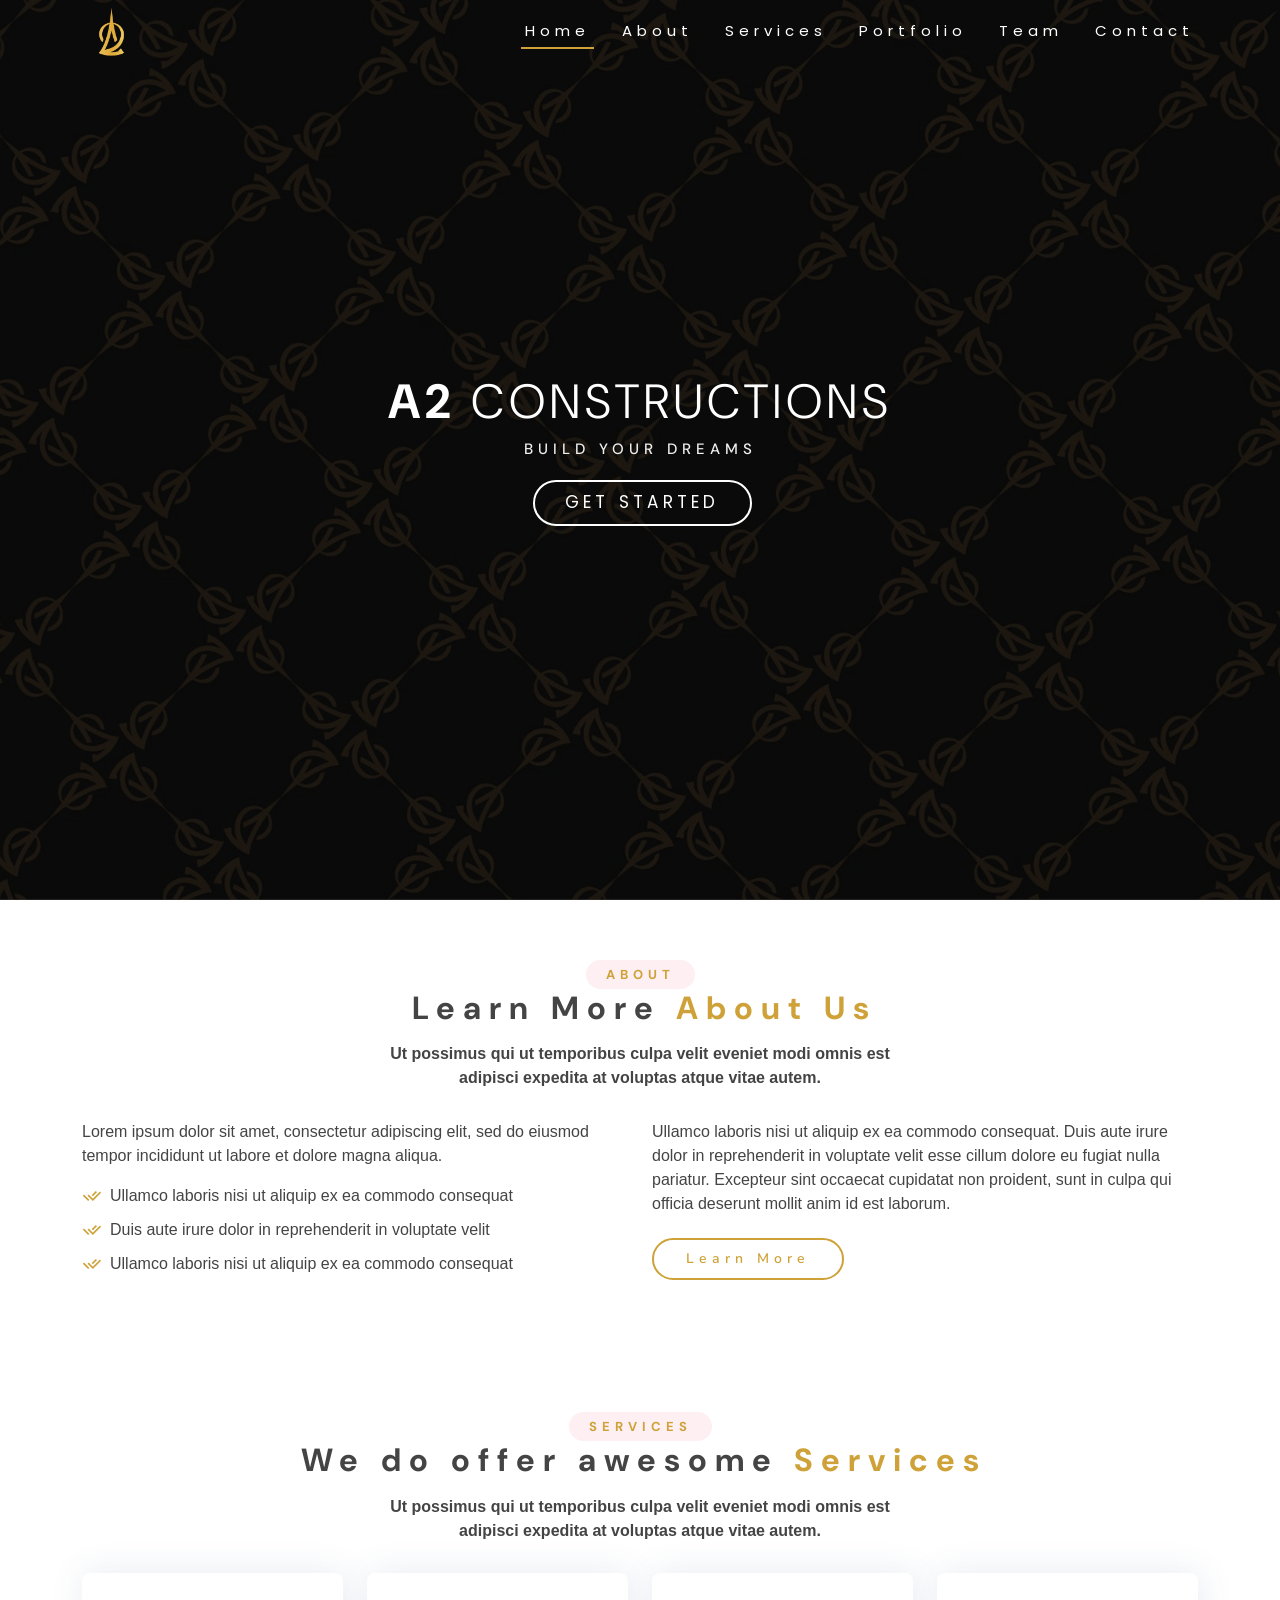
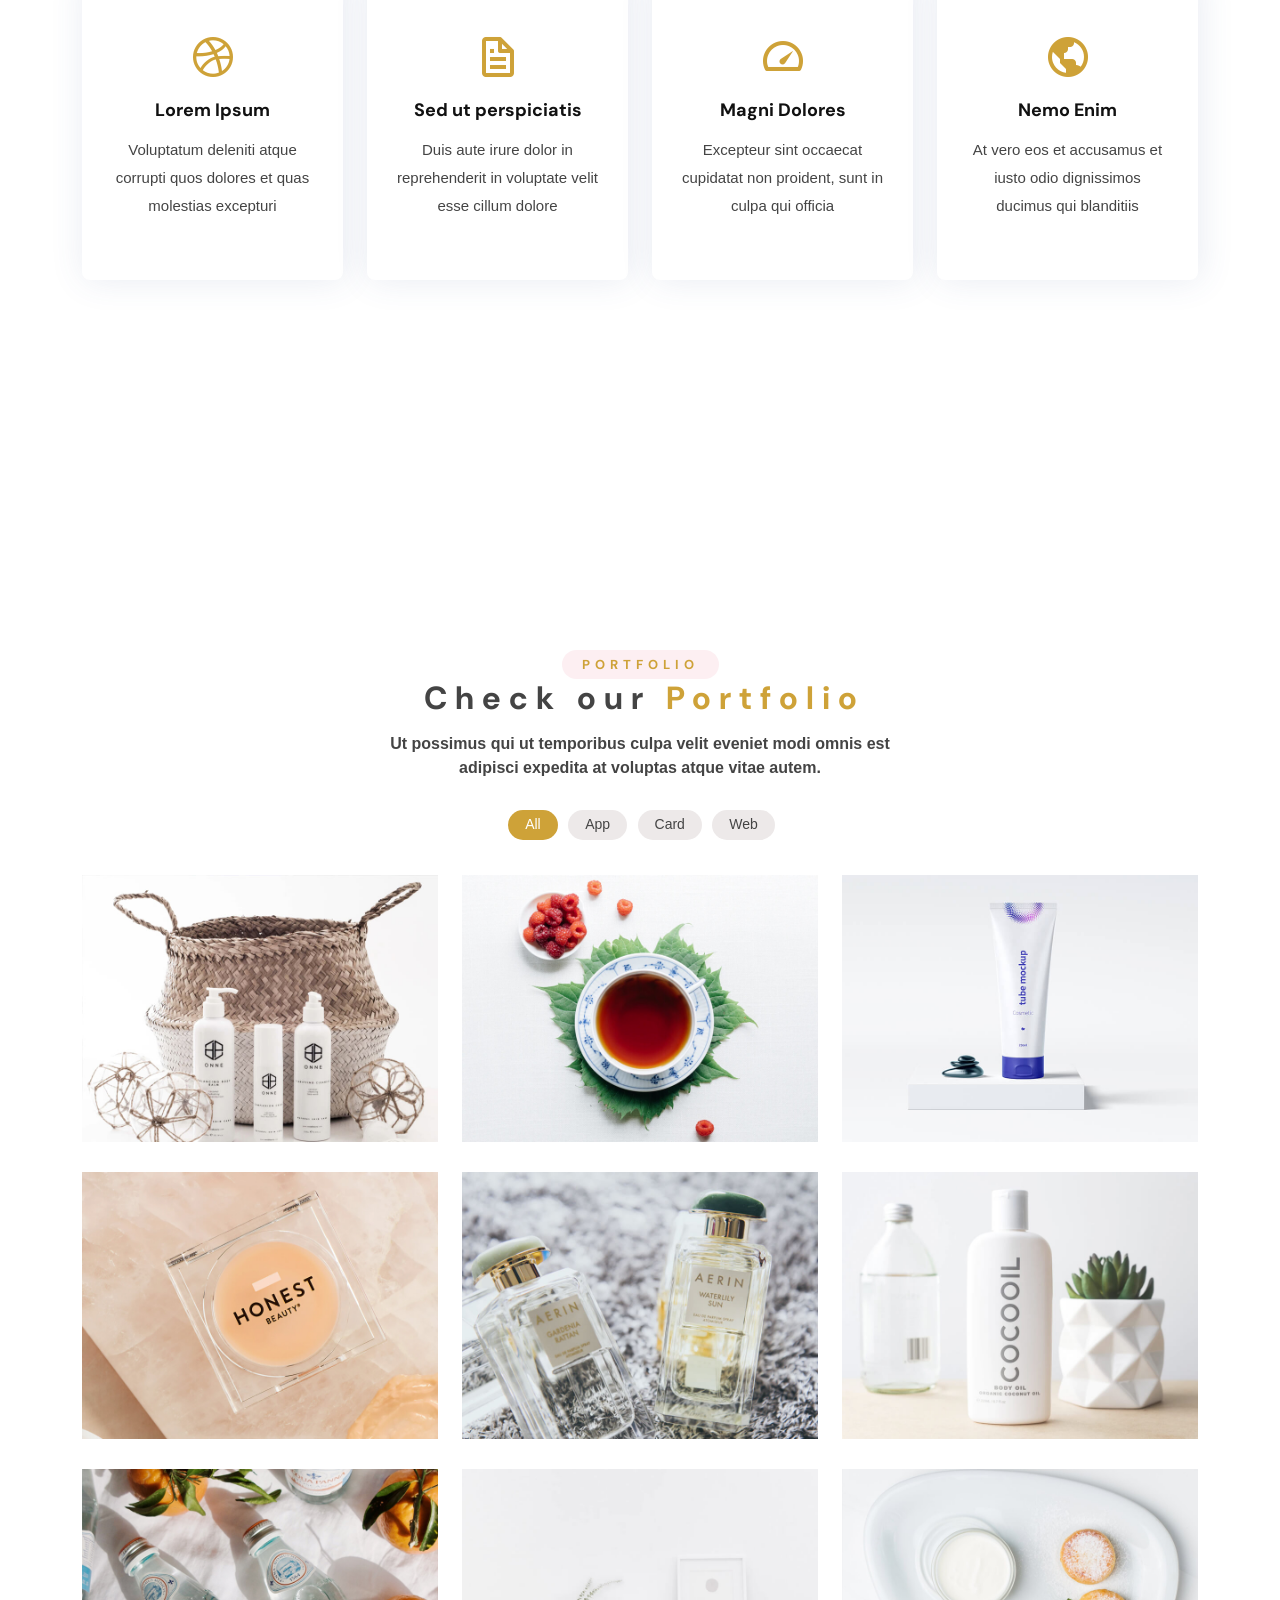
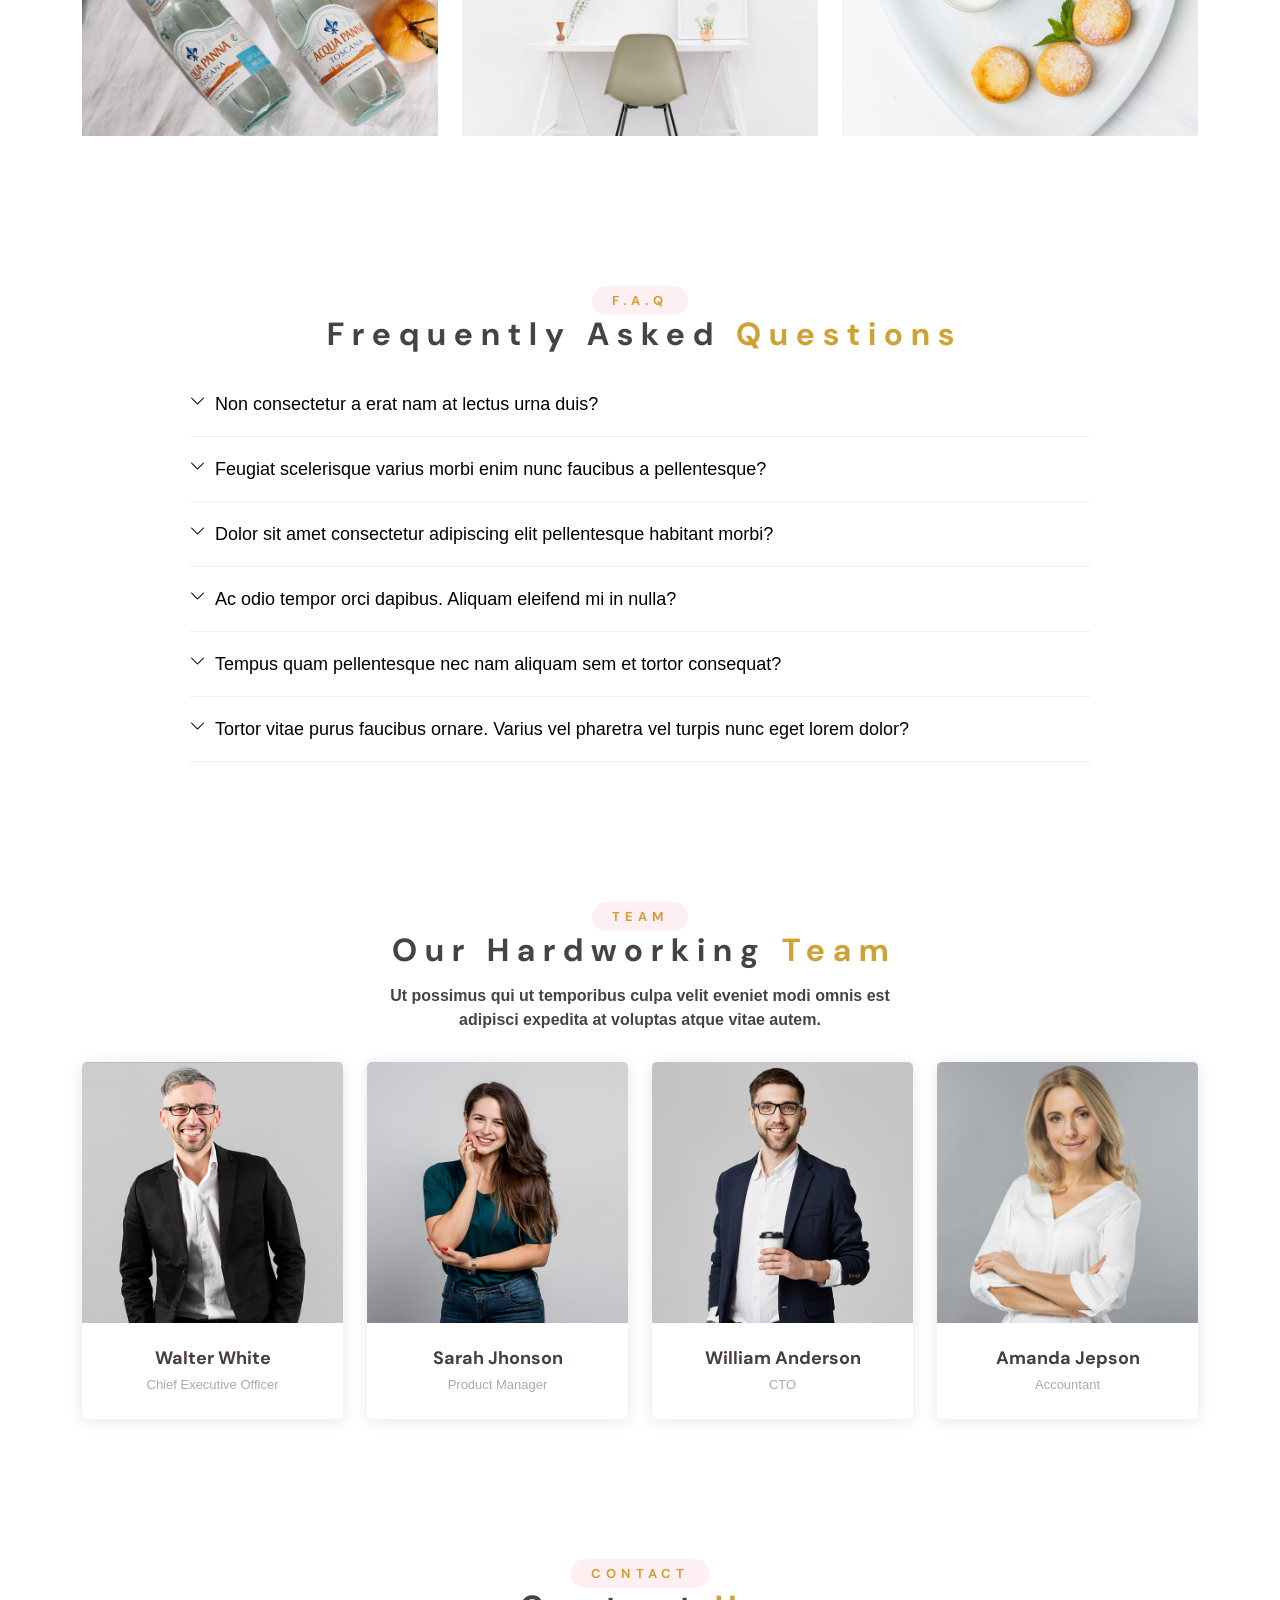
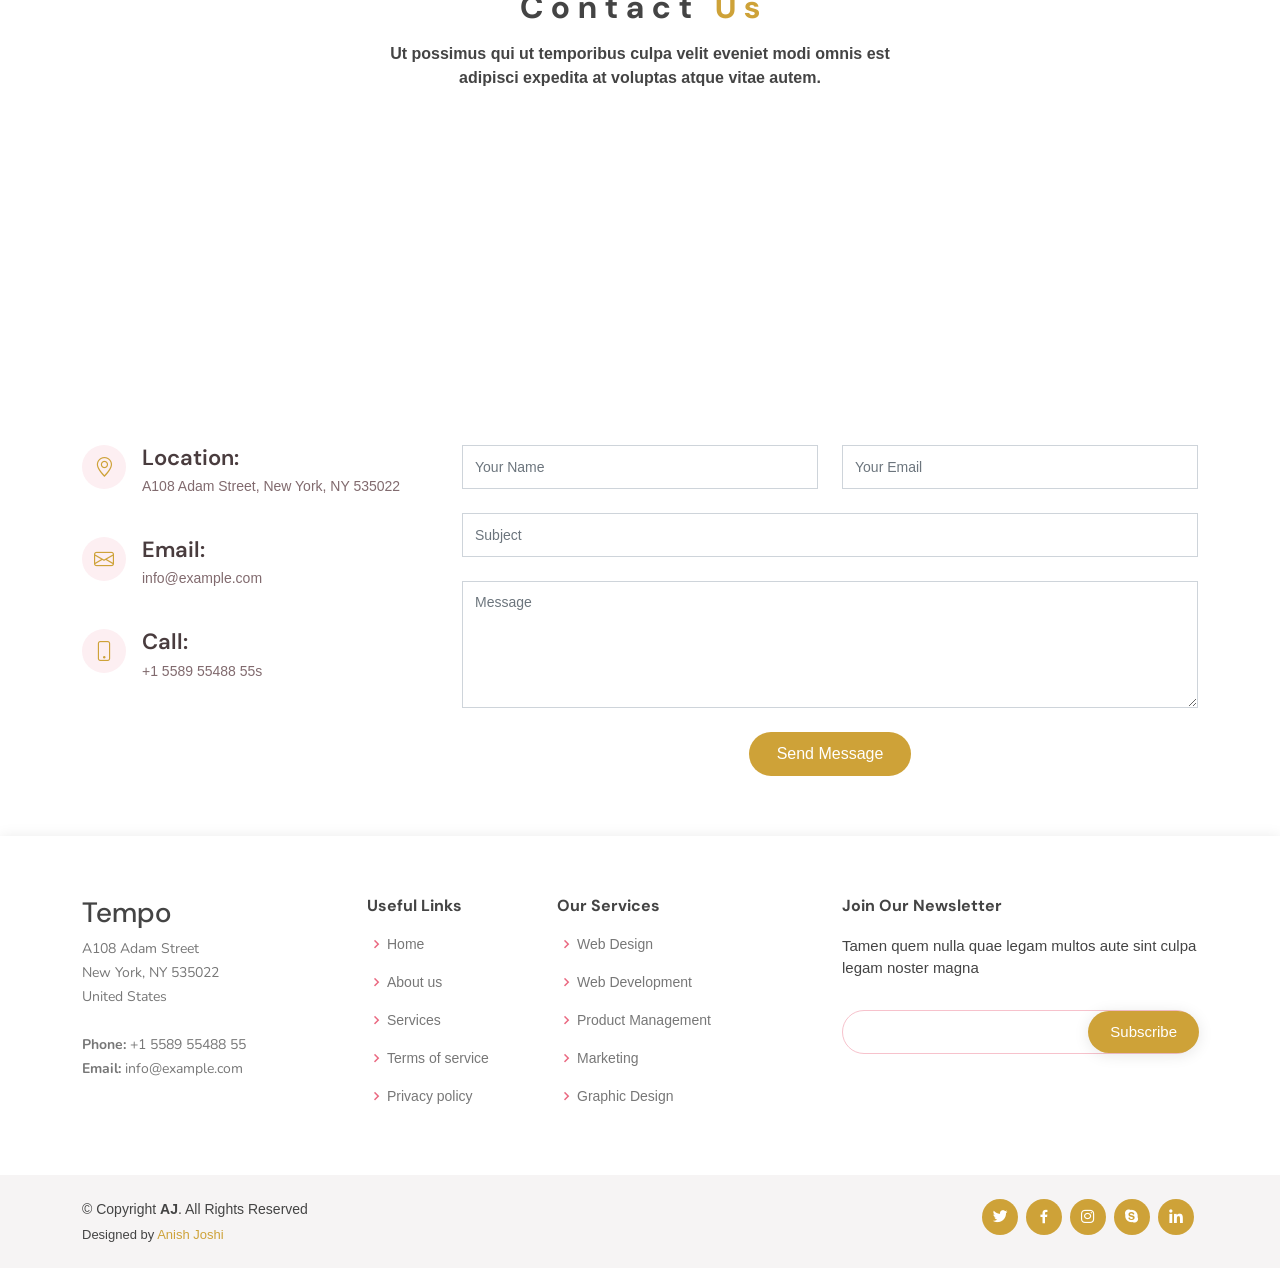
==== index.html @ 81f69e31 "Working on A2" ====
<!DOCTYPE html>
<html lang="en">

<head>
  <meta charset="utf-8">
  <meta content="width=device-width, initial-scale=1.0" name="viewport">

  <title>A2 Constructions</title>
  <meta content="" name="description">
  <meta content="" name="keywords">

  <!-- Favicons -->
  <link href="assets/img/logo/favicon.ico" rel="icon">
  <link href="assets/img/logo/apple-touch-icon.png" rel="apple-touch-icon">

  <!-- Google Fonts -->
  <link
    href="https://fonts.googleapis.com/css?family=Open+Sans:300,300i,400,400i,600,600i,700,700i|Nunito:300,300i,400,400i,600,600i,700,700i|Poppins:300,300i,400,400i,500,500i,600,600i,700,700i"
    rel="stylesheet">

  <!-- Vendor CSS Files -->
  <link href="assets/vendor/bootstrap/css/bootstrap.min.css" rel="stylesheet">
  <link href="assets/vendor/bootstrap-icons/bootstrap-icons.css" rel="stylesheet">
  <link href="assets/vendor/boxicons/css/boxicons.min.css" rel="stylesheet">
  <link href="assets/vendor/glightbox/css/glightbox.min.css" rel="stylesheet">
  <link href="assets/vendor/remixicon/remixicon.css" rel="stylesheet">
  <link href="assets/vendor/swiper/swiper-bundle.min.css" rel="stylesheet">

  <!-- Template Main CSS File -->
  <link href="assets/css/style.css" rel="stylesheet">
</head>

<body>

  <!-- ======= Header ======= -->
  <header id="header" class="fixed-top ">
    <div class="container d-flex align-items-center justify-content-between">

      <h1 class="logo"><a href="#hero"><img src="./assets/img/logo/Logo_Icon.png" alt="a2"></a></h1>
      <!-- Uncomment below if you prefer to use an image logo -->
      <!-- <a href="index.html" class="logo"><img src="assets/img/logo.png" alt="" class="img-fluid"></a>-->

      <nav id="navbar" class="navbar">
        <ul>
          <li><a class="nav-link scrollto active" href="#hero">Home</a></li>
          <li><a class="nav-link scrollto" href="#about">About</a></li>
          <li><a class="nav-link scrollto" href="#services">Services</a></li>
          <li><a class="nav-link scrollto " href="#portfolio">Portfolio</a></li>
          <li><a class="nav-link scrollto" href="#team">Team</a></li>
          <li><a class="nav-link scrollto" href="#contact">Contact</a></li>
        </ul>
        <i class="bi bi-list mobile-nav-toggle"></i>
      </nav><!-- .navbar -->

    </div>
  </header><!-- End Header -->

  <!-- ======= Hero Section ======= -->
  <section id="hero">
    <div class="hero-container">
      <h1>A2 <span>Constructions</span></h1>
      <h2>BUILD YOUR DREAMS</h2>
      <a href="#about" class="btn-get-started scrollto">Get Started</a>
    </div>
  </section><!-- End Hero -->

  <main id="main">

    <!-- ======= About Section ======= -->
    <section id="about" class="about">
      <div class="container">

        <div class="section-title">
          <h2>About</h2>
          <h3>Learn More <span>About Us</span></h3>
          <p>Ut possimus qui ut temporibus culpa velit eveniet modi omnis est adipisci expedita at voluptas atque vitae
            autem.</p>
        </div>

        <div class="row content">
          <div class="col-lg-6">
            <p>
              Lorem ipsum dolor sit amet, consectetur adipiscing elit, sed do eiusmod tempor incididunt ut labore et
              dolore
              magna aliqua.
            </p>
            <ul>
              <li><i class="ri-check-double-line"></i> Ullamco laboris nisi ut aliquip ex ea commodo consequat</li>
              <li><i class="ri-check-double-line"></i> Duis aute irure dolor in reprehenderit in voluptate velit</li>
              <li><i class="ri-check-double-line"></i> Ullamco laboris nisi ut aliquip ex ea commodo consequat</li>
            </ul>
          </div>
          <div class="col-lg-6 pt-4 pt-lg-0">
            <p>
              Ullamco laboris nisi ut aliquip ex ea commodo consequat. Duis aute irure dolor in reprehenderit in
              voluptate
              velit esse cillum dolore eu fugiat nulla pariatur. Excepteur sint occaecat cupidatat non proident, sunt in
              culpa qui officia deserunt mollit anim id est laborum.
            </p>
            <a href="#" class="btn-learn-more">Learn More</a>
          </div>
        </div>

      </div>
    </section><!-- End About Section -->

    <!-- ======= Services Section ======= -->
    <section id="services" class="services">
      <div class="container">

        <div class="section-title">
          <h2>Services</h2>
          <h3>We do offer awesome <span>Services</span></h3>
          <p>Ut possimus qui ut temporibus culpa velit eveniet modi omnis est adipisci expedita at voluptas atque vitae
            autem.</p>
        </div>

        <div class="row">
          <div class="col-md-6 col-lg-3 d-flex align-items-stretch mb-5 mb-lg-0">
            <div class="icon-box">
              <div class="icon"><i class="bx bxl-dribbble"></i></div>
              <h4 class="title"><a href="">Lorem Ipsum</a></h4>
              <p class="description">Voluptatum deleniti atque corrupti quos dolores et quas molestias excepturi</p>
            </div>
          </div>

          <div class="col-md-6 col-lg-3 d-flex align-items-stretch mb-5 mb-lg-0">
            <div class="icon-box">
              <div class="icon"><i class="bx bx-file"></i></div>
              <h4 class="title"><a href="">Sed ut perspiciatis</a></h4>
              <p class="description">Duis aute irure dolor in reprehenderit in voluptate velit esse cillum dolore</p>
            </div>
          </div>

          <div class="col-md-6 col-lg-3 d-flex align-items-stretch mb-5 mb-lg-0">
            <div class="icon-box">
              <div class="icon"><i class="bx bx-tachometer"></i></div>
              <h4 class="title"><a href="">Magni Dolores</a></h4>
              <p class="description">Excepteur sint occaecat cupidatat non proident, sunt in culpa qui officia</p>
            </div>
          </div>

          <div class="col-md-6 col-lg-3 d-flex align-items-stretch mb-5 mb-lg-0">
            <div class="icon-box">
              <div class="icon"><i class="bx bx-world"></i></div>
              <h4 class="title"><a href="">Nemo Enim</a></h4>
              <p class="description">At vero eos et accusamus et iusto odio dignissimos ducimus qui blanditiis</p>
            </div>
          </div>

        </div>

      </div>
    </section><!-- End Services Section -->

    <section id="cta" class="cta">
      <div class="container">

        <div class="text-center">
          <h3>Call To Action</h3>
          <p> Duis aute irure dolor in reprehenderit in voluptate velit esse cillum dolore eu fugiat nulla pariatur.
            Excepteur sint occaecat cupidatat non proident, sunt in culpa qui officia deserunt mollit anim id est
            laborum.</p>
          <a class="cta-btn" href="#">Call To Action</a>
        </div>

      </div>
    </section><!-- End Cta Section -->

    <!-- ======= Portfolio Section ======= -->
    <section id="portfolio" class="portfolio">
      <div class="container">

        <div class="section-title">
          <h2>Portfolio</h2>
          <h3>Check our <span>Portfolio</span></h3>
          <p>Ut possimus qui ut temporibus culpa velit eveniet modi omnis est adipisci expedita at voluptas atque vitae
            autem.</p>
        </div>

        <div class="row">
          <div class="col-lg-12 d-flex justify-content-center">
            <ul id="portfolio-flters">
              <li data-filter="*" class="filter-active">All</li>
              <li data-filter=".filter-app">App</li>
              <li data-filter=".filter-card">Card</li>
              <li data-filter=".filter-web">Web</li>
            </ul>
          </div>
        </div>

        <div class="row portfolio-container">

          <div class="col-lg-4 col-md-6 portfolio-item filter-app">
            <img src="assets/img/portfolio/portfolio-1.jpg" class="img-fluid" alt="">
            <div class="portfolio-info">
              <h4>App 1</h4>
              <p>App</p>
              <a href="assets/img/portfolio/portfolio-1.jpg" data-gallery="portfolioGallery"
                class="portfolio-lightbox preview-link" title="App 1"><i class="bx bx-plus"></i></a>
              <a href="portfolio-details.html" class="details-link" title="More Details"><i class="bx bx-link"></i></a>
            </div>
          </div>

          <div class="col-lg-4 col-md-6 portfolio-item filter-web">
            <img src="assets/img/portfolio/portfolio-2.jpg" class="img-fluid" alt="">
            <div class="portfolio-info">
              <h4>Web 3</h4>
              <p>Web</p>
              <a href="assets/img/portfolio/portfolio-2.jpg" data-gallery="portfolioGallery"
                class="portfolio-lightbox preview-link" title="Web 3"><i class="bx bx-plus"></i></a>
              <a href="portfolio-details.html" class="details-link" title="More Details"><i class="bx bx-link"></i></a>
            </div>
          </div>

          <div class="col-lg-4 col-md-6 portfolio-item filter-app">
            <img src="assets/img/portfolio/portfolio-3.jpg" class="img-fluid" alt="">
            <div class="portfolio-info">
              <h4>App 2</h4>
              <p>App</p>
              <a href="assets/img/portfolio/portfolio-3.jpg" data-gallery="portfolioGallery"
                class="portfolio-lightbox preview-link" title="App 2"><i class="bx bx-plus"></i></a>
              <a href="portfolio-details.html" class="details-link" title="More Details"><i class="bx bx-link"></i></a>
            </div>
          </div>

          <div class="col-lg-4 col-md-6 portfolio-item filter-card">
            <img src="assets/img/portfolio/portfolio-4.jpg" class="img-fluid" alt="">
            <div class="portfolio-info">
              <h4>Card 2</h4>
              <p>Card</p>
              <a href="assets/img/portfolio/portfolio-4.jpg" data-gallery="portfolioGallery"
                class="portfolio-lightbox preview-link" title="Card 2"><i class="bx bx-plus"></i></a>
              <a href="portfolio-details.html" class="details-link" title="More Details"><i class="bx bx-link"></i></a>
            </div>
          </div>

          <div class="col-lg-4 col-md-6 portfolio-item filter-web">
            <img src="assets/img/portfolio/portfolio-5.jpg" class="img-fluid" alt="">
            <div class="portfolio-info">
              <h4>Web 2</h4>
              <p>Web</p>
              <a href="assets/img/portfolio/portfolio-5.jpg" data-gallery="portfolioGallery"
                class="portfolio-lightbox preview-link" title="Web 2"><i class="bx bx-plus"></i></a>
              <a href="portfolio-details.html" class="details-link" title="More Details"><i class="bx bx-link"></i></a>
            </div>
          </div>

          <div class="col-lg-4 col-md-6 portfolio-item filter-app">
            <img src="assets/img/portfolio/portfolio-6.jpg" class="img-fluid" alt="">
            <div class="portfolio-info">
              <h4>App 3</h4>
              <p>App</p>
              <a href="assets/img/portfolio/portfolio-6.jpg" data-gallery="portfolioGallery"
                class="portfolio-lightbox preview-link" title="App 3"><i class="bx bx-plus"></i></a>
              <a href="portfolio-details.html" class="details-link" title="More Details"><i class="bx bx-link"></i></a>
            </div>
          </div>

          <div class="col-lg-4 col-md-6 portfolio-item filter-card">
            <img src="assets/img/portfolio/portfolio-7.jpg" class="img-fluid" alt="">
            <div class="portfolio-info">
              <h4>Card 1</h4>
              <p>Card</p>
              <a href="assets/img/portfolio/portfolio-7.jpg" data-gallery="portfolioGallery"
                class="portfolio-lightbox preview-link" title="Card 1"><i class="bx bx-plus"></i></a>
              <a href="portfolio-details.html" class="details-link" title="More Details"><i class="bx bx-link"></i></a>
            </div>
          </div>

          <div class="col-lg-4 col-md-6 portfolio-item filter-card">
            <img src="assets/img/portfolio/portfolio-8.jpg" class="img-fluid" alt="">
            <div class="portfolio-info">
              <h4>Card 3</h4>
              <p>Card</p>
              <a href="assets/img/portfolio/portfolio-8.jpg" data-gallery="portfolioGallery"
                class="portfolio-lightbox preview-link" title="Card 3"><i class="bx bx-plus"></i></a>
              <a href="portfolio-details.html" class="details-link" title="More Details"><i class="bx bx-link"></i></a>
            </div>
          </div>

          <div class="col-lg-4 col-md-6 portfolio-item filter-web">
            <img src="assets/img/portfolio/portfolio-9.jpg" class="img-fluid" alt="">
            <div class="portfolio-info">
              <h4>Web 3</h4>
              <p>Web</p>
              <a href="assets/img/portfolio/portfolio-9.jpg" data-gallery="portfolioGallery"
                class="portfolio-lightbox preview-link" title="Web 3"><i class="bx bx-plus"></i></a>
              <a href="portfolio-details.html" class="details-link" title="More Details"><i class="bx bx-link"></i></a>
            </div>
          </div>

        </div>

      </div>
    </section><!-- End Portfolio Section -->

    <!-- ======= F.A.Q Section ======= -->
    <section id="faq" class="faq">
      <div class="container">

        <div class="section-title">
          <h2>F.A.Q</h2>
          <h3>Frequently Asked <span>Questions</span></h3>
        </div>

        <ul class="faq-list">

          <li>
            <div data-bs-toggle="collapse" class="collapsed question" href="#faq1">Non consectetur a erat nam at lectus
              urna duis? <i class="bi bi-chevron-down icon-show"></i><i class="bi bi-chevron-up icon-close"></i></div>
            <div id="faq1" class="collapse" data-bs-parent=".faq-list">
              <p>
                Feugiat pretium nibh ipsum consequat. Tempus iaculis urna id volutpat lacus laoreet non curabitur
                gravida. Venenatis lectus magna fringilla urna porttitor rhoncus dolor purus non.
              </p>
            </div>
          </li>

          <li>
            <div data-bs-toggle="collapse" href="#faq2" class="collapsed question">Feugiat scelerisque varius morbi enim
              nunc faucibus a pellentesque? <i class="bi bi-chevron-down icon-show"></i><i
                class="bi bi-chevron-up icon-close"></i></div>
            <div id="faq2" class="collapse" data-bs-parent=".faq-list">
              <p>
                Dolor sit amet consectetur adipiscing elit pellentesque habitant morbi. Id interdum velit laoreet id
                donec ultrices. Fringilla phasellus faucibus scelerisque eleifend donec pretium. Est pellentesque elit
                ullamcorper dignissim. Mauris ultrices eros in cursus turpis massa tincidunt dui.
              </p>
            </div>
          </li>

          <li>
            <div data-bs-toggle="collapse" href="#faq3" class="collapsed question">Dolor sit amet consectetur adipiscing
              elit pellentesque habitant morbi? <i class="bi bi-chevron-down icon-show"></i><i
                class="bi bi-chevron-up icon-close"></i></div>
            <div id="faq3" class="collapse" data-bs-parent=".faq-list">
              <p>
                Eleifend mi in nulla posuere sollicitudin aliquam ultrices sagittis orci. Faucibus pulvinar elementum
                integer enim. Sem nulla pharetra diam sit amet nisl suscipit. Rutrum tellus pellentesque eu tincidunt.
                Lectus urna duis convallis convallis tellus. Urna molestie at elementum eu facilisis sed odio morbi quis
              </p>
            </div>
          </li>

          <li>
            <div data-bs-toggle="collapse" href="#faq4" class="collapsed question">Ac odio tempor orci dapibus. Aliquam
              eleifend mi in nulla? <i class="bi bi-chevron-down icon-show"></i><i
                class="bi bi-chevron-up icon-close"></i></div>
            <div id="faq4" class="collapse" data-bs-parent=".faq-list">
              <p>
                Dolor sit amet consectetur adipiscing elit pellentesque habitant morbi. Id interdum velit laoreet id
                donec ultrices. Fringilla phasellus faucibus scelerisque eleifend donec pretium. Est pellentesque elit
                ullamcorper dignissim. Mauris ultrices eros in cursus turpis massa tincidunt dui.
              </p>
            </div>
          </li>

          <li>
            <div data-bs-toggle="collapse" href="#faq5" class="collapsed question">Tempus quam pellentesque nec nam
              aliquam sem et tortor consequat? <i class="bi bi-chevron-down icon-show"></i><i
                class="bi bi-chevron-up icon-close"></i></div>
            <div id="faq5" class="collapse" data-bs-parent=".faq-list">
              <p>
                Molestie a iaculis at erat pellentesque adipiscing commodo. Dignissim suspendisse in est ante in. Nunc
                vel risus commodo viverra maecenas accumsan. Sit amet nisl suscipit adipiscing bibendum est. Purus
                gravida quis blandit turpis cursus in
              </p>
            </div>
          </li>

          <li>
            <div data-bs-toggle="collapse" href="#faq6" class="collapsed question">Tortor vitae purus faucibus ornare.
              Varius vel pharetra vel turpis nunc eget lorem dolor? <i class="bi bi-chevron-down icon-show"></i><i
                class="bi bi-chevron-up icon-close"></i></div>
            <div id="faq6" class="collapse" data-bs-parent=".faq-list">
              <p>
                Laoreet sit amet cursus sit amet dictum sit amet justo. Mauris vitae ultricies leo integer malesuada
                nunc vel. Tincidunt eget nullam non nisi est sit amet. Turpis nunc eget lorem dolor sed. Ut venenatis
                tellus in metus vulputate eu scelerisque. Pellentesque diam volutpat commodo sed egestas egestas
                fringilla phasellus faucibus. Nibh tellus molestie nunc non blandit massa enim nec.
              </p>
            </div>
          </li>

        </ul>

      </div>
    </section><!-- End F.A.Q Section -->

    <!-- ======= Team Section ======= -->
    <section id="team" class="team">
      <div class="container">

        <div class="section-title">
          <h2>Team</h2>
          <h3>Our Hardworking <span>Team</span></h3>
          <p>Ut possimus qui ut temporibus culpa velit eveniet modi omnis est adipisci expedita at voluptas atque vitae
            autem.</p>
        </div>

        <div class="row">

          <div class="col-lg-3 col-md-6 d-flex align-items-stretch">
            <div class="member">
              <div class="member-img">
                <img src="assets/img/team/team-1.jpg" class="img-fluid" alt="">
                <div class="social">
                  <a href=""><i class="bi bi-twitter"></i></a>
                  <a href=""><i class="bi bi-facebook"></i></a>
                  <a href=""><i class="bi bi-instagram"></i></a>
                  <a href=""><i class="bi bi-linkedin"></i></a>
                </div>
              </div>
              <div class="member-info">
                <h4>Walter White</h4>
                <span>Chief Executive Officer</span>
              </div>
            </div>
          </div>

          <div class="col-lg-3 col-md-6 d-flex align-items-stretch">
            <div class="member">
              <div class="member-img">
                <img src="assets/img/team/team-2.jpg" class="img-fluid" alt="">
                <div class="social">
                  <a href=""><i class="bi bi-twitter"></i></a>
                  <a href=""><i class="bi bi-facebook"></i></a>
                  <a href=""><i class="bi bi-instagram"></i></a>
                  <a href=""><i class="bi bi-linkedin"></i></a>
                </div>
              </div>
              <div class="member-info">
                <h4>Sarah Jhonson</h4>
                <span>Product Manager</span>
              </div>
            </div>
          </div>

          <div class="col-lg-3 col-md-6 d-flex align-items-stretch">
            <div class="member">
              <div class="member-img">
                <img src="assets/img/team/team-3.jpg" class="img-fluid" alt="">
                <div class="social">
                  <a href=""><i class="bi bi-twitter"></i></a>
                  <a href=""><i class="bi bi-facebook"></i></a>
                  <a href=""><i class="bi bi-instagram"></i></a>
                  <a href=""><i class="bi bi-linkedin"></i></a>
                </div>
              </div>
              <div class="member-info">
                <h4>William Anderson</h4>
                <span>CTO</span>
              </div>
            </div>
          </div>

          <div class="col-lg-3 col-md-6 d-flex align-items-stretch">
            <div class="member">
              <div class="member-img">
                <img src="assets/img/team/team-4.jpg" class="img-fluid" alt="">
                <div class="social">
                  <a href=""><i class="bi bi-twitter"></i></a>
                  <a href=""><i class="bi bi-facebook"></i></a>
                  <a href=""><i class="bi bi-instagram"></i></a>
                  <a href=""><i class="bi bi-linkedin"></i></a>
                </div>
              </div>
              <div class="member-info">
                <h4>Amanda Jepson</h4>
                <span>Accountant</span>
              </div>
            </div>
          </div>

        </div>

      </div>
    </section><!-- End Team Section -->

    <!-- ======= Contact Section ======= -->
    <section id="contact" class="contact">
      <div class="container">

        <div class="section-title">
          <h2>Contact</h2>
          <h3>Contact <span>Us</span></h3>
          <p>Ut possimus qui ut temporibus culpa velit eveniet modi omnis est adipisci expedita at voluptas atque vitae
            autem.</p>
        </div>

        <div>
          <iframe style="border:0; width: 100%; height: 270px;"
            src="https://www.google.com/maps/embed?pb=!1m14!1m8!1m3!1d12097.433213460943!2d-74.0062269!3d40.7101282!3m2!1i1024!2i768!4f13.1!3m3!1m2!1s0x0%3A0xb89d1fe6bc499443!2sDowntown+Conference+Center!5e0!3m2!1smk!2sbg!4v1539943755621"
            frameborder="0" allowfullscreen></iframe>
        </div>

        <div class="row mt-5">

          <div class="col-lg-4">
            <div class="info">
              <div class="address">
                <i class="bi bi-geo-alt"></i>
                <h4>Location:</h4>
                <p>A108 Adam Street, New York, NY 535022</p>
              </div>

              <div class="email">
                <i class="bi bi-envelope"></i>
                <h4>Email:</h4>
                <p>info@example.com</p>
              </div>

              <div class="phone">
                <i class="bi bi-phone"></i>
                <h4>Call:</h4>
                <p>+1 5589 55488 55s</p>
              </div>

            </div>

          </div>

          <div class="col-lg-8 mt-5 mt-lg-0">

            <form action="forms/contact.php" method="post" role="form" class="php-email-form">
              <div class="row">
                <div class="col-md-6 form-group">
                  <input type="text" name="name" class="form-control" id="name" placeholder="Your Name" required>
                </div>
                <div class="col-md-6 form-group mt-3 mt-md-0">
                  <input type="email" class="form-control" name="email" id="email" placeholder="Your Email" required>
                </div>
              </div>
              <div class="form-group mt-3">
                <input type="text" class="form-control" name="subject" id="subject" placeholder="Subject" required>
              </div>
              <div class="form-group mt-3">
                <textarea class="form-control" name="message" rows="5" placeholder="Message" required></textarea>
              </div>
              <div class="my-3">
                <div class="loading">Loading</div>
                <div class="error-message"></div>
                <div class="sent-message">Your message has been sent. Thank you!</div>
              </div>
              <div class="text-center"><button type="submit">Send Message</button></div>
            </form>

          </div>

        </div>

      </div>
    </section><!-- End Contact Section -->

  </main><!-- End #main -->

  <!-- ======= Footer ======= -->
  <footer id="footer">

    <div class="footer-top">
      <div class="container">
        <div class="row">

          <div class="col-lg-3 col-md-6 footer-contact">
            <h3>Tempo</h3>
            <p>
              A108 Adam Street <br>
              New York, NY 535022<br>
              United States <br><br>
              <strong>Phone:</strong> +1 5589 55488 55<br>
              <strong>Email:</strong> info@example.com<br>
            </p>
          </div>

          <div class="col-lg-2 col-md-6 footer-links">
            <h4>Useful Links</h4>
            <ul>
              <li><i class="bx bx-chevron-right"></i> <a href="#">Home</a></li>
              <li><i class="bx bx-chevron-right"></i> <a href="#">About us</a></li>
              <li><i class="bx bx-chevron-right"></i> <a href="#">Services</a></li>
              <li><i class="bx bx-chevron-right"></i> <a href="#">Terms of service</a></li>
              <li><i class="bx bx-chevron-right"></i> <a href="#">Privacy policy</a></li>
            </ul>
          </div>

          <div class="col-lg-3 col-md-6 footer-links">
            <h4>Our Services</h4>
            <ul>
              <li><i class="bx bx-chevron-right"></i> <a href="#">Web Design</a></li>
              <li><i class="bx bx-chevron-right"></i> <a href="#">Web Development</a></li>
              <li><i class="bx bx-chevron-right"></i> <a href="#">Product Management</a></li>
              <li><i class="bx bx-chevron-right"></i> <a href="#">Marketing</a></li>
              <li><i class="bx bx-chevron-right"></i> <a href="#">Graphic Design</a></li>
            </ul>
          </div>

          <div class="col-lg-4 col-md-6 footer-newsletter">
            <h4>Join Our Newsletter</h4>
            <p>Tamen quem nulla quae legam multos aute sint culpa legam noster magna</p>
            <form action="" method="post">
              <input type="email" name="email"><input type="submit" value="Subscribe">
            </form>
          </div>

        </div>
      </div>
    </div>

    <div class="container d-md-flex py-4">

      <div class="me-md-auto text-center text-md-start">
        <div class="copyright">
          &copy; Copyright <strong><span>AJ</span></strong>. All Rights Reserved
        </div>
        <div class="credits">
          Designed by <a href="https://anishjoshi.com.np">Anish Joshi</a>
        </div>
      </div>
      <div class="social-links text-center text-md-right pt-3 pt-md-0">
        <a href="#" class="twitter"><i class="bx bxl-twitter"></i></a>
        <a href="#" class="facebook"><i class="bx bxl-facebook"></i></a>
        <a href="#" class="instagram"><i class="bx bxl-instagram"></i></a>
        <a href="#" class="google-plus"><i class="bx bxl-skype"></i></a>
        <a href="#" class="linkedin"><i class="bx bxl-linkedin"></i></a>
      </div>
    </div>
  </footer><!-- End Footer -->

  <a href="#" class="back-to-top d-flex align-items-center justify-content-center"><i
      class="bi bi-arrow-up-short"></i></a>

  <!-- Vendor JS Files -->
  <script src="assets/vendor/bootstrap/js/bootstrap.bundle.min.js"></script>
  <script src="assets/vendor/glightbox/js/glightbox.min.js"></script>
  <script src="assets/vendor/isotope-layout/isotope.pkgd.min.js"></script>
  <script src="assets/vendor/swiper/swiper-bundle.min.js"></script>
  <script src="assets/vendor/php-email-form/validate.js"></script>

  <!-- Template Main JS File -->
  <script src="assets/js/main.js"></script>

</body>

</html>
---- assets/css/style.css ----
@import url('https://fonts.googleapis.com/css2?family=DM+Sans:wght@400;500;700&display=swap');

body {
  font-family: sans-serif;
  color: #444444;
}

a {
  color: #CEA238;
  text-decoration: none;
}

a:hover {
  color: #CEA238;
  text-decoration: none;
}

h1,
h2,
h3,
h4,
h5,
h6 {
  font-family: 'DM Sans', sans-serif;
}


/*--------------------------------------------------------------
# Back to top button
--------------------------------------------------------------*/
.back-to-top {
  position: fixed;
  visibility: hidden;
  opacity: 0;
  right: 15px;
  bottom: 15px;
  z-index: 996;
  background: #CEA238;
  width: 40px;
  height: 40px;
  border-radius: 50px;
  transition: all 0.4s;
}

.back-to-top i {
  font-size: 28px;
  color: #fff;
  line-height: 0;
}

.back-to-top:hover {
  background: #CEA238;
  color: #fff;
}

.back-to-top.active {
  visibility: visible;
  opacity: 1;
}

/*--------------------------------------------------------------
# Header
--------------------------------------------------------------*/
#header {
  transition: all 0.5s;
  z-index: 997;
  padding: 0 0;
}

#header .logo {
  font-size: 30px;
  margin: 0;
  padding: 0;
  line-height: 1;
  font-weight: 600;
  letter-spacing: 5px;
  text-transform: uppercase;
}

#header .logo a {
  color: #fff;
}

#header .logo img {
  max-height: 63px;
}

#header.header-scrolled,
#header.header-inner-pages {
  background: rgba(0, 0, 0, 0.9);
  padding: 0 0;
}

/*--------------------------------------------------------------
# Navigation Menu
--------------------------------------------------------------*/
/**
* Desktop Navigation 
*/
.navbar {
  padding: 0;
}

.navbar ul {
  margin: 0;
  padding: 0;
  display: flex;
  list-style: none;
  align-items: center;
}

.navbar li {
  position: relative;
}

.navbar>ul>li {
  white-space: nowrap;
  padding: 10px 0 10px 24px;
}

.navbar a,
.navbar a:focus {
  display: flex;
  align-items: center;
  justify-content: space-between;
  font-family: "Poppins", sans-serif;
  color: #fff;
  font-size: 15px;
  padding: 0 4px;
  white-space: nowrap;
  transition: 0.3s;
  letter-spacing: 5px;
  position: relative;
}

.navbar a i,
.navbar a:focus i {
  font-size: 12px;
  line-height: 0;
  margin-left: 5px;
}

.navbar>ul>li>a:before {
  content: "";
  position: absolute;
  width: 100%;
  height: 2px;
  bottom: -6px;
  left: 0;
  background-color: #CEA238;
  visibility: hidden;
  transform: scaleX(0);
  transition: all 0.3s ease-in-out 0s;
}

.navbar a:hover:before,
.navbar li:hover>a:before,
.navbar .active:before {
  visibility: visible;
  transform: scaleX(1);
}

.navbar a:hover,
.navbar .active,
.navbar .active:focus,
.navbar li:hover>a {
  color: #fff;
}

.navbar .dropdown ul {
  display: block;
  position: absolute;
  left: 24px;
  top: calc(100% + 30px);
  margin: 0;
  padding: 10px 0;
  z-index: 99;
  opacity: 0;
  visibility: hidden;
  background: #fff;
  box-shadow: 0px 0px 30px rgba(0, 0, 0, 0.2);
  transition: 0.3s;
}

.navbar .dropdown ul li {
  min-width: 200px;
}

.navbar .dropdown ul a {
  padding: 10px 20px;
  font-size: 14px;
  text-transform: none;
  color: rgba(0, 0, 0, 0.2);
}

.navbar .dropdown ul a i {
  font-size: 12px;
}

.navbar .dropdown ul a:hover,
.navbar .dropdown ul .active:hover,
.navbar .dropdown ul li:hover>a {
  color: #CEA238;
}

.navbar .dropdown:hover>ul {
  opacity: 1;
  top: 100%;
  visibility: visible;
}

.navbar .dropdown .dropdown ul {
  top: 0;
  left: calc(100% - 30px);
  visibility: hidden;
}

.navbar .dropdown .dropdown:hover>ul {
  opacity: 1;
  top: 0;
  left: 100%;
  visibility: visible;
}

@media (max-width: 1366px) {
  .navbar .dropdown .dropdown ul {
    left: -90%;
  }

  .navbar .dropdown .dropdown:hover>ul {
    left: -100%;
  }
}

/**
* Mobile Navigation 
*/
.mobile-nav-toggle {
  color: #fff;
  font-size: 28px;
  cursor: pointer;
  display: none;
  line-height: 0;
  transition: 0.5s;
}

@media (max-width: 991px) {
  .mobile-nav-toggle {
    display: block;
  }

  .navbar ul {
    display: none;
  }
}

.navbar-mobile {
  position: fixed;
  overflow: hidden;
  top: 0;
  right: 0;
  left: 0;
  bottom: 0;
  background: rgba(45, 37, 38, 0.9);
  transition: 0.3s;
  z-index: 999;
}

.navbar-mobile .mobile-nav-toggle {
  position: absolute;
  top: 15px;
  right: 15px;
}

.navbar-mobile ul {
  display: block;
  position: absolute;
  top: 55px;
  right: 15px;
  bottom: 15px;
  left: 15px;
  padding: 10px 0;
  background-color: #fff;
  overflow-y: auto;
  transition: 0.3s;
}

.navbar-mobile>ul>li {
  padding: 0;
}

.navbar-mobile a:hover:before,
.navbar-mobile li:hover>a:before,
.navbar-mobile .active:before {
  visibility: hidden;
}

.navbar-mobile a,
.navbar-mobile a:focus {
  padding: 10px 20px;
  font-size: 15px;
  color: #493c3e;
}

.navbar-mobile a:hover,
.navbar-mobile .active,
.navbar-mobile li:hover>a {
  color: #CEA238;
}

.navbar-mobile .getstarted,
.navbar-mobile .getstarted:focus {
  margin: 15px;
}

.navbar-mobile .dropdown ul {
  position: static;
  display: none;
  margin: 10px 20px;
  padding: 10px 0;
  z-index: 99;
  opacity: 1;
  visibility: visible;
  background: #fff;
  box-shadow: 0px 0px 30px rgba(127, 137, 161, 0.25);
}

.navbar-mobile .dropdown ul li {
  min-width: 200px;
}

.navbar-mobile .dropdown ul a {
  padding: 10px 20px;
}

.navbar-mobile .dropdown ul a i {
  font-size: 12px;
}

.navbar-mobile .dropdown ul a:hover,
.navbar-mobile .dropdown ul .active:hover,
.navbar-mobile .dropdown ul li:hover>a {
  color: #CEA238;
}

.navbar-mobile .dropdown>.dropdown-active {
  display: block;
}

/*--------------------------------------------------------------
# Hero Section
--------------------------------------------------------------*/
#hero {
  width: 100%;
  height: 100vh;
  background: url("../img/hero-bg.jpg") top center;
  background-size: cover;
  position: relative;
}

#hero:before {
  content: "";
  background: rgba(0, 0, 0, 0.5);
  position: absolute;
  bottom: 0;
  top: 0;
  left: 0;
  right: 0;
}

#hero .hero-container {
  position: absolute;
  bottom: 0;
  top: 0;
  left: 0;
  right: 0;
  display: flex;
  justify-content: center;
  align-items: center;
  flex-direction: column;
  text-align: center;
  padding: 0 15px;
}

#hero h3 {
  background: rgba(255, 255, 255, 0.1);
  color: #fff;
  font-size: 26px;
  padding: 10px 30px;
  margin-bottom: 30px;
  border-radius: 50px;
}

#hero h1 {
  margin: 0 0 10px 0;
  font-size: 48px;
  font-weight: 700;
  line-height: 56px;
  text-transform: uppercase;
  color: #fff;
  letter-spacing: 5px;

}

#hero h1 span {
  font-weight: 300;

}

#hero h2 {
  color: #eee;
  margin-bottom: 22px;
  font-size: 15px;
  letter-spacing: 5px;
}

#hero .btn-get-started {
  font-family: "Poppins", sans-serif;
  text-transform: uppercase;
  font-weight: 400;
  font-size: 17px;
  letter-spacing: 0.25em;
  margin-right: -0.25em;
  display: inline-block;
  padding: 8px 30px 9px 30px;
  border-radius: 50px;
  transition: 0.5s;
  border: 2px solid #fff;
  color: #fff;
}

#hero .btn-get-started:hover {
  background: #CEA238;
  border: 2px solid #CEA238;
}

@media (min-width: 1024px) {
  #hero {
    background-attachment: fixed;
  }
}

@media (max-width: 768px) {
  #hero h3 {
    font-size: 22px;
  }

  #hero h1 {
    font-size: 28px;
    line-height: 36px;
  }

  #hero h2 {
    font-size: 18px;
    line-height: 24px;
    margin-bottom: 30px;
  }
}

@media (max-height: 500px) {
  #hero {
    height: 150vh;
  }
}

/*--------------------------------------------------------------
# Sections General
--------------------------------------------------------------*/
section {
  padding: 60px 0;
  overflow: hidden;
}

.section-bg {
  background-color: white;
}

.section-title {
  text-align: center;
  padding-bottom: 30px;
}

.section-title h2 {
  font-size: 13px;
  letter-spacing: 5px;
  font-weight: 700;
  padding: 8px 20px;
  line-height: 1;
  margin: 0;
  background: #fdeff2;
  color: #CEA238;
  display: inline-block;
  text-transform: uppercase;
  border-radius: 50px;
}

.section-title h3 {
  /* margin: 15px 0 0 0; */
  font-size: 32px;
  font-weight: 700;
  /* font-size: 17px; */
  letter-spacing: 0.25em;
  margin-right: -0.25em;
}

.section-title h3 span {
  color: #CEA238;
}

.section-title p {
  margin: 15px auto 0 auto;
  font-weight: 600;
}

@media (min-width: 1024px) {
  .section-title p {
    width: 50%;
  }
}

/*--------------------------------------------------------------
# About
--------------------------------------------------------------*/
.about .content h3 {
  font-weight: 600;
  font-size: 26px;
}

.about .content ul {
  list-style: none;
  padding: 0;
}

.about .content ul li {
  padding-left: 28px;
  position: relative;
}

.about .content ul li+li {
  margin-top: 10px;
}

.about .content ul i {
  position: absolute;
  left: 0;
  top: 2px;
  font-size: 20px;
  color: #CEA238;
  line-height: 1;
}

.about .content p:last-child {
  margin-bottom: 0;
}

.about .content .btn-learn-more {
  font-family: "Nunito", sans-serif;
  font-weight: 600;
  font-size: 14px;
  letter-spacing: 5px;
  display: inline-block;
  padding: 12px 32px;
  border-radius: 50px;
  transition: 0.3s;
  line-height: 1;
  color: #CEA238;
  -webkit-animation-delay: 0.8s;
  animation-delay: 0.8s;
  margin-top: 6px;
  border: 2px solid #CEA238;
}

.about .content .btn-learn-more:hover {
  background: #CEA238;
  color: #fff;
  text-decoration: none;
}

/*--------------------------------------------------------------
# Services
--------------------------------------------------------------*/
.services {
  padding-bottom: 30px;
}

.services .icon-box {
  padding: 60px 30px;
  position: relative;
  overflow: hidden;
  background: #fff;
  box-shadow: 2px 0 35px 0 rgba(68, 88, 144, 0.12);
  transition: all 0.3s ease-in-out;
  border-radius: 8px;
  z-index: 1;
  text-align: center;
}

.services .icon-box::before {
  content: "";
  position: absolute;
  background: #fdeff2;
  right: 0;
  left: 0;
  bottom: 0;
  top: 100%;
  transition: all 0.4s;
  z-index: -1;
}

.services .icon-box:hover::before {
  background: #CEA238;
  top: 0;
  border-radius: 0px;
}

.services .icon {
  margin-bottom: 15px;
}

.services .icon i {
  font-size: 48px;
  line-height: 1;
  color: #CEA238;
  transition: all 0.3s ease-in-out;
}

.services .title {
  font-weight: 700;
  margin-bottom: 15px;
  font-size: 18px;
}

.services .title a {
  color: #111;
}

.services .description {
  font-size: 15px;
  line-height: 28px;
  margin-bottom: 0;
}

.services .icon-box:hover .title a,
.services .icon-box:hover .description {
  color: #fff;
}

.services .icon-box:hover .icon i {
  color: #fff;
}

/*--------------------------------------------------------------
# Features
--------------------------------------------------------------*/
.features {
  padding-top: 20px;
}

.features .icon-box {
  display: flex;
  align-items: center;
  padding: 20px;
  transition: ease-in-out 0.3s;
  box-shadow: 2px 0 35px 0 rgba(68, 88, 144, 0.12);
}

.features .icon-box i {
  font-size: 32px;
  padding-right: 10px;
  line-height: 1;
}

.features .icon-box h3 {
  font-weight: 700;
  margin: 0;
  padding: 0;
  line-height: 1;
  font-size: 16px;
}

.features .icon-box h3 a {
  color: #493c3e;
  transition: ease-in-out 0.3s;
}

.features .icon-box:hover a {
  color: #CEA238;
}

/*--------------------------------------------------------------
# Cta
--------------------------------------------------------------*/
.cta {
  background: url("../img/hero-bg.jpg") center center;
  background-size: cover;
  padding: 60px 0;
}


.cta h3 {
  color: #fff;
  font-size: 28px;
  font-weight: 700;
}

.cta p {
  color: #fff;
}

.cta .cta-btn {
  font-family: "Nunito", sans-serif;
  text-transform: uppercase;
  font-weight: 500;
  font-size: 16px;
  letter-spacing: 5px;
  display: inline-block;
  padding: 8px 28px;
  border-radius: 25px;
  transition: 0.5s;
  margin-top: 10px;
  border: 2px solid #fff;
  color: #fff;
}

.cta .cta-btn:hover {
  background: #CEA238;
  border: 2px solid #CEA238;
}

@media (min-width: 1024px) {
  .cta {
    background-attachment: fixed;
  }
}

/*--------------------------------------------------------------
# Portfolio
--------------------------------------------------------------*/
.portfolio #portfolio-flters {
  padding: 0;
  margin: 0 auto 25px auto;
  list-style: none;
  text-align: center;
  border-radius: 50px;
}

.portfolio #portfolio-flters li {
  cursor: pointer;
  display: inline-block;
  padding: 7px 17px 9px 17px;
  font-size: 14px;
  font-weight: 500;
  line-height: 1;
  color: #444444;
  margin: 0 3px 10px 3px;
  transition: all ease-in-out 0.3s;
  background: #ede9e9;
  border-radius: 50px;
}

.portfolio #portfolio-flters li:hover,
.portfolio #portfolio-flters li.filter-active {
  color: #fff;
  background: #CEA238;
}

.portfolio #portfolio-flters li:last-child {
  margin-right: 0;
}

.portfolio .portfolio-item {
  margin-bottom: 30px;
  overflow: hidden;
}

.portfolio .portfolio-item img {
  position: relative;
  top: 0;
  transition: all 0.6s cubic-bezier(0.645, 0.045, 0.355, 1);
}

.portfolio .portfolio-item .portfolio-info {
  opacity: 0;
  position: absolute;
  left: 15px;
  right: 15px;
  bottom: -50px;
  z-index: 3;
  transition: all ease-in-out 0.3s;
  background: #CEA238;
  padding: 15px 20px;
}

.portfolio .portfolio-item .portfolio-info h4 {
  font-size: 18px;
  color: #fff;
  font-weight: 600;
}

.portfolio .portfolio-item .portfolio-info p {
  color: #fff;
  font-size: 14px;
  margin-bottom: 0;
}

.portfolio .portfolio-item .portfolio-info .preview-link,
.portfolio .portfolio-item .portfolio-info .details-link {
  position: absolute;
  right: 50px;
  font-size: 24px;
  top: calc(50% - 18px);
  color: white;
  transition: ease-in-out 0.3s;
}

.portfolio .portfolio-item .portfolio-info .preview-link:hover,
.portfolio .portfolio-item .portfolio-info .details-link:hover {
  color: #f7c2cc;
}

.portfolio .portfolio-item .portfolio-info .details-link {
  right: 15px;
}

.portfolio .portfolio-item:hover img {
  top: -30px;
}

.portfolio .portfolio-item:hover .portfolio-info {
  opacity: 1;
  bottom: 0;
}

/*--------------------------------------------------------------
# Portfolio Details
--------------------------------------------------------------*/
.portfolio-details {
  padding-top: 40px;
}

.portfolio-details .portfolio-details-slider img {
  width: 100%;
}

.portfolio-details .portfolio-details-slider .swiper-pagination {
  margin-top: 20px;
  position: relative;
}

.portfolio-details .portfolio-details-slider .swiper-pagination .swiper-pagination-bullet {
  width: 12px;
  height: 12px;
  background-color: #fff;
  opacity: 1;
  border: 1px solid #CEA238;
}

.portfolio-details .portfolio-details-slider .swiper-pagination .swiper-pagination-bullet-active {
  background-color: #CEA238;
}

.portfolio-details .portfolio-info {
  padding: 30px;
  box-shadow: 0px 0 30px rgba(73, 60, 62, 0.08);
}

.portfolio-details .portfolio-info h3 {
  font-size: 22px;
  font-weight: 700;
  margin-bottom: 20px;
  padding-bottom: 20px;
  border-bottom: 1px solid #eee;
}

.portfolio-details .portfolio-info ul {
  list-style: none;
  padding: 0;
  font-size: 15px;
}

.portfolio-details .portfolio-info ul li+li {
  margin-top: 10px;
}

.portfolio-details .portfolio-description {
  padding-top: 30px;
}

.portfolio-details .portfolio-description h2 {
  font-size: 26px;
  font-weight: 700;
  margin-bottom: 20px;
}

.portfolio-details .portfolio-description p {
  padding: 0;
}

/*--------------------------------------------------------------
# Pricing
--------------------------------------------------------------*/
.pricing .box {
  padding: 20px;
  background: #f9f9f9;
  text-align: center;
  border-radius: 8px;
  position: relative;
  overflow: hidden;
  border: 2px solid #f9f9f9;
}

.pricing .box h3 {
  font-weight: 400;
  padding: 15px;
  margin-top: 15px;
  font-size: 20px;
  font-weight: 600;
  color: #493c3e;
}

.pricing .box h4 {
  font-size: 42px;
  color: #CEA238;
  font-weight: 500;
  font-family: "Open Sans", sans-serif;
  margin-bottom: 20px;
}

.pricing .box h4 sup {
  font-size: 20px;
  top: -15px;
  left: -3px;
}

.pricing .box h4 span {
  color: #bababa;
  font-size: 16px;
  font-weight: 300;
}

.pricing .box ul {
  padding: 0;
  list-style: none;
  color: #493c3e;
  text-align: center;
  line-height: 20px;
  font-size: 14px;
}

.pricing .box ul li {
  padding-bottom: 16px;
}

.pricing .box ul i {
  color: #CEA238;
  font-size: 18px;
  padding-right: 4px;
}

.pricing .box ul .na {
  color: #ccc;
  text-decoration: line-through;
}

.pricing .box .btn-wrap {
  padding: 15px;
  text-align: center;
}

.pricing .box .btn-buy {
  display: inline-block;
  padding: 8px 40px 10px 40px;
  border-radius: 50px;
  border: 2px solid #CEA238;
  color: #CEA238;
  font-size: 14px;
  font-weight: 400;
  font-family: "Nunito", sans-serif;
  font-weight: 600;
  transition: 0.3s;
}

.pricing .box .btn-buy:hover {
  background: #CEA238;
  color: #fff;
}

.pricing .recommended {
  border-color: #CEA238;
}

.pricing .recommended .btn-buy {
  background: #CEA238;
  color: #fff;
}

.pricing .recommended .btn-buy:hover {
  background: #d91e42;
  border-color: #d91e42;
}

.pricing .recommended-badge {
  position: absolute;
  top: 5px;
  left: 50%;
  transform: translateX(-50%);
  z-index: 1;
  font-size: 13px;
  padding: 3px 25px 6px 25px;
  background: #fce6ea;
  color: #CEA238;
  border-radius: 50px;
}

/*--------------------------------------------------------------
# F.A.Q
--------------------------------------------------------------*/
.faq {
  padding: 60px 0;
}

.faq .faq-list {
  padding: 0;
  list-style: none;
}

.faq .faq-list li {
  border-bottom: 1px solid #f1eeef;
  margin-bottom: 20px;
  padding-bottom: 20px;
}

.faq .faq-list .question {
  display: block;
  position: relative;
  font-family: #CEA238;
  font-size: 18px;
  line-height: 24px;
  font-weight: 400;
  padding-left: 25px;
  cursor: pointer;
  color: #d01d3f;
  transition: 0.3s;
}

.faq .faq-list i {
  font-size: 16px;
  position: absolute;
  left: 0;
  top: -2px;
}

.faq .faq-list p {
  margin-bottom: 0;
  padding: 10px 0 0 25px;
}

.faq .faq-list .icon-show {
  display: none;
}

.faq .faq-list .collapsed {
  color: black;
}

.faq .faq-list .collapsed:hover {
  color: #CEA238;
}

.faq .faq-list .collapsed .icon-show {
  display: inline-block;
  transition: 0.6s;
}

.faq .faq-list .collapsed .icon-close {
  display: none;
  transition: 0.6s;
}

@media (min-width: 1280px) {
  .faq .container {
    padding: 0 120px;
  }
}

/*--------------------------------------------------------------
# Team
--------------------------------------------------------------*/
.team {
  background: #fff;
  padding: 60px 0;
}

.team .member {
  margin-bottom: 20px;
  overflow: hidden;
  text-align: center;
  border-radius: 5px;
  background: #fff;
  box-shadow: 0px 2px 15px rgba(0, 0, 0, 0.1);
}

.team .member .member-img {
  position: relative;
  overflow: hidden;
}

.team .member .social {
  position: absolute;
  left: 0;
  bottom: 0;
  right: 0;
  height: 40px;
  opacity: 0;
  transition: ease-in-out 0.3s;
  background: rgba(255, 255, 255, 0.85);
  display: flex;
  align-items: center;
  justify-content: center;
}

.team .member .social a {
  transition: color 0.3s;
  color: #493c3e;
  margin: 0 10px;
  display: inline-flex;
  align-items: center;
  justify-content: center;
}

.team .member .social a i {
  line-height: 0;
}

.team .member .social a:hover {
  color: #CEA238;
}

.team .member .social i {
  font-size: 18px;
  margin: 0 2px;
}

.team .member .member-info {
  padding: 25px 15px;
}

.team .member .member-info h4 {
  font-weight: 700;
  margin-bottom: 5px;
  font-size: 18px;
  color: #493c3e;
}

.team .member .member-info span {
  display: block;
  font-size: 13px;
  font-weight: 400;
  color: #aaaaaa;
}

.team .member .member-info p {
  font-style: italic;
  font-size: 14px;
  line-height: 26px;
  color: #777777;
}

.team .member:hover .social {
  opacity: 1;
}

/*--------------------------------------------------------------
# Contact
--------------------------------------------------------------*/
.contact .info {
  width: 100%;
  background: #fff;
}

.contact .info i {
  font-size: 20px;
  color: #CEA238;
  float: left;
  width: 44px;
  height: 44px;
  background: #fdeff2;
  display: flex;
  justify-content: center;
  align-items: center;
  border-radius: 50px;
  transition: all 0.3s ease-in-out;
}

.contact .info h4 {
  padding: 0 0 0 60px;
  font-size: 22px;
  font-weight: 600;
  margin-bottom: 5px;
  color: #493c3e;
}

.contact .info p {
  padding: 0 0 0 60px;
  margin-bottom: 0;
  font-size: 14px;
  color: #816a6e;
}

.contact .info .email,
.contact .info .phone {
  margin-top: 40px;
}

.contact .info .email:hover i,
.contact .info .address:hover i,
.contact .info .phone:hover i {
  background: #CEA238;
  color: #fff;
}

.contact .php-email-form {
  width: 100%;
  background: #fff;
}

.contact .php-email-form .form-group {
  padding-bottom: 8px;
}

.contact .php-email-form .error-message {
  display: none;
  color: #fff;
  background: #ed3c0d;
  text-align: left;
  padding: 15px;
  font-weight: 600;
}

.contact .php-email-form .error-message br+br {
  margin-top: 25px;
}

.contact .php-email-form .sent-message {
  display: none;
  color: #fff;
  background: #18d26e;
  text-align: center;
  padding: 15px;
  font-weight: 600;
}

.contact .php-email-form .loading {
  display: none;
  background: #fff;
  text-align: center;
  padding: 15px;
}

.contact .php-email-form .loading:before {
  content: "";
  display: inline-block;
  border-radius: 50%;
  width: 24px;
  height: 24px;
  margin: 0 10px -6px 0;
  border: 3px solid #18d26e;
  border-top-color: #eee;
  -webkit-animation: animate-loading 1s linear infinite;
  animation: animate-loading 1s linear infinite;
}

.contact .php-email-form input,
.contact .php-email-form textarea {
  border-radius: 0;
  box-shadow: none;
  font-size: 14px;
}

.contact .php-email-form input:focus,
.contact .php-email-form textarea:focus {
  border-color: #CEA238;
}

.contact .php-email-form input {
  height: 44px;
}

.contact .php-email-form textarea {
  padding: 10px 12px;
}

.contact .php-email-form button[type=submit] {
  background: #CEA238;
  border: 0;
  padding: 10px 28px;
  color: #fff;
  transition: 0.4s;
  border-radius: 50px;
}

.contact .php-email-form button[type=submit]:hover {
  background: #d01d3f;
}

@-webkit-keyframes animate-loading {
  0% {
    transform: rotate(0deg);
  }

  100% {
    transform: rotate(360deg);
  }
}

@keyframes animate-loading {
  0% {
    transform: rotate(0deg);
  }

  100% {
    transform: rotate(360deg);
  }
}

/*--------------------------------------------------------------
# Breadcrumbs
--------------------------------------------------------------*/
.breadcrumbs {
  padding: 15px 0;
  background: #f6f4f4;
  margin-top: 67px;
}

@media (max-width: 992px) {
  .breadcrumbs {
    margin-top: 50px;
  }
}

.breadcrumbs h2 {
  font-size: 26px;
  font-weight: 600;
}

.breadcrumbs ol {
  display: flex;
  flex-wrap: wrap;
  list-style: none;
  padding: 0 0 10px 0;
  margin: 0;
  font-size: 14px;
}

.breadcrumbs ol li+li {
  padding-left: 10px;
}

.breadcrumbs ol li+li::before {
  display: inline-block;
  padding-right: 10px;
  color: #655356;
  content: "/";
}

/*--------------------------------------------------------------
# Blog
--------------------------------------------------------------*/
.blog {
  padding: 40px 0 20px 0;
}

.blog .entry {
  padding: 30px;
  margin-bottom: 60px;
  box-shadow: 0 4px 16px rgba(0, 0, 0, 0.1);
}

.blog .entry .entry-img {
  max-height: 440px;
  margin: -30px -30px 20px -30px;
  overflow: hidden;
}

.blog .entry .entry-title {
  font-size: 28px;
  font-weight: bold;
  padding: 0;
  margin: 0 0 20px 0;
}

.blog .entry .entry-title a {
  color: #493c3e;
  transition: 0.3s;
}

.blog .entry .entry-title a:hover {
  color: #CEA238;
}

.blog .entry .entry-meta {
  margin-bottom: 15px;
  color: #b1a0a3;
}

.blog .entry .entry-meta ul {
  display: flex;
  flex-wrap: wrap;
  list-style: none;
  align-items: center;
  padding: 0;
  margin: 0;
}

.blog .entry .entry-meta ul li+li {
  padding-left: 20px;
}

.blog .entry .entry-meta i {
  font-size: 16px;
  margin-right: 8px;
  line-height: 0;
}

.blog .entry .entry-meta a {
  color: #777777;
  font-size: 14px;
  display: inline-block;
  line-height: 1;
}

.blog .entry .entry-content p {
  line-height: 24px;
}

.blog .entry .entry-content .read-more {
  -moz-text-align-last: right;
  text-align-last: right;
}

.blog .entry .entry-content .read-more a {
  display: inline-block;
  background: #CEA238;
  color: #fff;
  padding: 6px 20px;
  transition: 0.3s;
  font-size: 14px;
  border-radius: 4px;
}

.blog .entry .entry-content .read-more a:hover {
  background: #e7526f;
}

.blog .entry .entry-content h3 {
  font-size: 22px;
  margin-top: 30px;
  font-weight: bold;
}

.blog .entry .entry-content blockquote {
  overflow: hidden;
  background-color: #fafafa;
  padding: 60px;
  position: relative;
  text-align: center;
  margin: 20px 0;
}

.blog .entry .entry-content blockquote p {
  color: #444444;
  line-height: 1.6;
  margin-bottom: 0;
  font-style: italic;
  font-weight: 500;
  font-size: 22px;
}

.blog .entry .entry-content blockquote::after {
  content: "";
  position: absolute;
  left: 0;
  top: 0;
  bottom: 0;
  width: 3px;
  background-color: #493c3e;
  margin-top: 20px;
  margin-bottom: 20px;
}

.blog .entry .entry-footer {
  padding-top: 10px;
  border-top: 1px solid #e6e6e6;
}

.blog .entry .entry-footer i {
  color: #9a8487;
  display: inline;
}

.blog .entry .entry-footer a {
  color: #57484a;
  transition: 0.3s;
}

.blog .entry .entry-footer a:hover {
  color: #CEA238;
}

.blog .entry .entry-footer .cats {
  list-style: none;
  display: inline;
  padding: 0 20px 0 0;
  font-size: 14px;
}

.blog .entry .entry-footer .cats li {
  display: inline-block;
}

.blog .entry .entry-footer .tags {
  list-style: none;
  display: inline;
  padding: 0;
  font-size: 14px;
}

.blog .entry .entry-footer .tags li {
  display: inline-block;
}

.blog .entry .entry-footer .tags li+li::before {
  padding-right: 6px;
  color: #6c757d;
  content: ",";
}

.blog .entry .entry-footer .share {
  font-size: 16px;
}

.blog .entry .entry-footer .share i {
  padding-left: 5px;
}

.blog .entry-single {
  margin-bottom: 30px;
}

.blog .blog-author {
  padding: 20px;
  margin-bottom: 30px;
  box-shadow: 0 4px 16px rgba(0, 0, 0, 0.1);
}

.blog .blog-author img {
  width: 120px;
  margin-right: 20px;
}

.blog .blog-author h4 {
  font-weight: 600;
  font-size: 22px;
  margin-bottom: 0px;
  padding: 0;
  color: #493c3e;
}

.blog .blog-author .social-links {
  margin: 0 10px 10px 0;
}

.blog .blog-author .social-links a {
  color: rgba(73, 60, 62, 0.5);
  margin-right: 5px;
}

.blog .blog-author p {
  font-style: italic;
  color: #b7b7b7;
}

.blog .blog-comments {
  margin-bottom: 30px;
}

.blog .blog-comments .comments-count {
  font-weight: bold;
}

.blog .blog-comments .comment {
  margin-top: 30px;
  position: relative;
}

.blog .blog-comments .comment .comment-img {
  margin-right: 14px;
}

.blog .blog-comments .comment .comment-img img {
  width: 60px;
}

.blog .blog-comments .comment h5 {
  font-size: 16px;
  margin-bottom: 2px;
}

.blog .blog-comments .comment h5 a {
  font-weight: bold;
  color: #444444;
  transition: 0.3s;
}

.blog .blog-comments .comment h5 a:hover {
  color: #CEA238;
}

.blog .blog-comments .comment h5 .reply {
  padding-left: 10px;
  color: #493c3e;
}

.blog .blog-comments .comment h5 .reply i {
  font-size: 20px;
}

.blog .blog-comments .comment time {
  display: block;
  font-size: 14px;
  color: #655356;
  margin-bottom: 5px;
}

.blog .blog-comments .comment.comment-reply {
  padding-left: 40px;
}

.blog .blog-comments .reply-form {
  margin-top: 30px;
  padding: 30px;
  box-shadow: 0 4px 16px rgba(0, 0, 0, 0.1);
}

.blog .blog-comments .reply-form h4 {
  font-weight: bold;
  font-size: 22px;
}

.blog .blog-comments .reply-form p {
  font-size: 14px;
}

.blog .blog-comments .reply-form input {
  border-radius: 4px;
  padding: 10px 10px;
  font-size: 14px;
}

.blog .blog-comments .reply-form input:focus {
  box-shadow: none;
  border-color: #f096a7;
}

.blog .blog-comments .reply-form textarea {
  border-radius: 4px;
  padding: 10px 10px;
  font-size: 14px;
}

.blog .blog-comments .reply-form textarea:focus {
  box-shadow: none;
  border-color: #f096a7;
}

.blog .blog-comments .reply-form .form-group {
  margin-bottom: 25px;
}

.blog .blog-comments .reply-form .btn-primary {
  border-radius: 4px;
  padding: 10px 20px;
  border: 0;
  background-color: #493c3e;
}

.blog .blog-comments .reply-form .btn-primary:hover {
  background-color: #57484a;
}

.blog .blog-pagination {
  color: #816a6e;
}

.blog .blog-pagination ul {
  display: flex;
  padding: 0;
  margin: 0;
  list-style: none;
}

.blog .blog-pagination li {
  margin: 0 5px;
  transition: 0.3s;
}

.blog .blog-pagination li a {
  color: #493c3e;
  padding: 7px 16px;
  display: flex;
  align-items: center;
  justify-content: center;
}

.blog .blog-pagination li.active,
.blog .blog-pagination li:hover {
  background: #CEA238;
}

.blog .blog-pagination li.active a,
.blog .blog-pagination li:hover a {
  color: #fff;
}

.blog .sidebar {
  padding: 30px;
  margin: 0 0 60px 20px;
  box-shadow: 0 4px 16px rgba(0, 0, 0, 0.1);
}

.blog .sidebar .sidebar-title {
  font-size: 20px;
  font-weight: 700;
  padding: 0 0 0 0;
  margin: 0 0 15px 0;
  color: #493c3e;
  position: relative;
}

.blog .sidebar .sidebar-item {
  margin-bottom: 30px;
}

.blog .sidebar .search-form form {
  background: #fff;
  border: 1px solid #ddd;
  padding: 3px 10px;
  position: relative;
}

.blog .sidebar .search-form form input[type=text] {
  border: 0;
  padding: 4px;
  border-radius: 4px;
  width: calc(100% - 40px);
}

.blog .sidebar .search-form form button {
  position: absolute;
  top: 0;
  right: 0;
  bottom: 0;
  border: 0;
  background: none;
  font-size: 16px;
  padding: 0 15px;
  margin: -1px;
  background: #CEA238;
  color: #fff;
  transition: 0.3s;
  border-radius: 0 4px 4px 0;
  line-height: 0;
}

.blog .sidebar .search-form form button i {
  line-height: 0;
}

.blog .sidebar .search-form form button:hover {
  background: #e64e6b;
}

.blog .sidebar .categories ul {
  list-style: none;
  padding: 0;
}

.blog .sidebar .categories ul li+li {
  padding-top: 10px;
}

.blog .sidebar .categories ul a {
  color: #493c3e;
  transition: 0.3s;
}

.blog .sidebar .categories ul a:hover {
  color: #CEA238;
}

.blog .sidebar .categories ul a span {
  padding-left: 5px;
  color: #aaaaaa;
  font-size: 14px;
}

.blog .sidebar .recent-posts .post-item+.post-item {
  margin-top: 15px;
}

.blog .sidebar .recent-posts img {
  width: 80px;
  float: left;
}

.blog .sidebar .recent-posts h4 {
  font-size: 15px;
  margin-left: 95px;
  font-weight: bold;
}

.blog .sidebar .recent-posts h4 a {
  color: #493c3e;
  transition: 0.3s;
}

.blog .sidebar .recent-posts h4 a:hover {
  color: #CEA238;
}

.blog .sidebar .recent-posts time {
  display: block;
  margin-left: 95px;
  font-style: italic;
  font-size: 14px;
  color: #aaaaaa;
}

.blog .sidebar .tags {
  margin-bottom: -10px;
}

.blog .sidebar .tags ul {
  list-style: none;
  padding: 0;
}

.blog .sidebar .tags ul li {
  display: inline-block;
}

.blog .sidebar .tags ul a {
  color: #8e767a;
  font-size: 14px;
  padding: 6px 14px;
  margin: 0 6px 8px 0;
  border: 1px solid #f6f4f4;
  display: inline-block;
  transition: 0.3s;
}

.blog .sidebar .tags ul a:hover {
  color: #fff;
  border: 1px solid #CEA238;
  background: #CEA238;
}

.blog .sidebar .tags ul a span {
  padding-left: 5px;
  color: #dfd8d9;
  font-size: 14px;
}

/*--------------------------------------------------------------
# Footer
--------------------------------------------------------------*/
#footer {
  color: #444444;
  font-size: 14px;
  background: #f6f4f4;
  box-shadow: 0px 2px 15px rgba(0, 0, 0, 0.1);
}

#footer .footer-top {
  padding: 60px 0 30px 0;
  background: #fff;
}

#footer .footer-top .footer-contact {
  margin-bottom: 30px;
}

#footer .footer-top .footer-contact h4 {
  font-size: 22px;
  margin: 0 0 30px 0;
  padding: 2px 0 2px 0;
  line-height: 1;
  font-weight: 700;
}

#footer .footer-top .footer-contact p {
  font-size: 14px;
  line-height: 24px;
  margin-bottom: 0;
  font-family: "Nunito", sans-serif;
  color: #777777;
}

#footer .footer-top h4 {
  font-size: 16px;
  font-weight: bold;
  color: #444444;
  position: relative;
  padding-bottom: 12px;
}

#footer .footer-top .footer-links {
  margin-bottom: 30px;
}

#footer .footer-top .footer-links ul {
  list-style: none;
  padding: 0;
  margin: 0;
}

#footer .footer-top .footer-links ul i {
  padding-right: 2px;
  color: #ea6981;
  font-size: 18px;
  line-height: 1;
}

#footer .footer-top .footer-links ul li {
  padding: 10px 0;
  display: flex;
  align-items: center;
}

#footer .footer-top .footer-links ul li:first-child {
  padding-top: 0;
}

#footer .footer-top .footer-links ul a {
  color: #777777;
  transition: 0.3s;
  display: inline-block;
  line-height: 1;
}

#footer .footer-top .footer-links ul a:hover {
  text-decoration: none;
  color: #CEA238;
}

#footer .footer-newsletter {
  font-size: 15px;
}

#footer .footer-newsletter h4 {
  font-size: 16px;
  font-weight: bold;
  color: #444444;
  position: relative;
  padding-bottom: 12px;
}

#footer .footer-newsletter form {
  margin-top: 30px;
  background: #fff;
  padding: 6px 10px;
  position: relative;
  border-radius: 50px;
  text-align: left;
  border: 1px solid #f7c2cc;
}

#footer .footer-newsletter form input[type=email] {
  border: 0;
  padding: 4px 8px;
  width: calc(100% - 100px);
}

#footer .footer-newsletter form input[type=submit] {
  position: absolute;
  top: 0;
  right: -2px;
  bottom: 0;
  border: 0;
  background: none;
  font-size: 15px;
  padding: 0 22px;
  background: #CEA238;
  color: #fff;
  transition: 0.3s;
  border-radius: 50px;
  box-shadow: 0px 2px 15px rgba(0, 0, 0, 0.1);
}

#footer .footer-newsletter form input[type=submit]:hover {
  background: #d01d3f;
}

#footer .credits {
  padding-top: 5px;
  font-size: 13px;
  color: #444444;
}

#footer .social-links a {
  font-size: 18px;
  display: inline-block;
  background: #CEA238;
  color: #fff;
  line-height: 1;
  padding: 8px 0;
  margin-right: 4px;
  border-radius: 50%;
  text-align: center;
  width: 36px;
  height: 36px;
  transition: 0.3s;
}

#footer .social-links a:hover {
  background: #d01d3f;
  color: #fff;
  text-decoration: none;
}
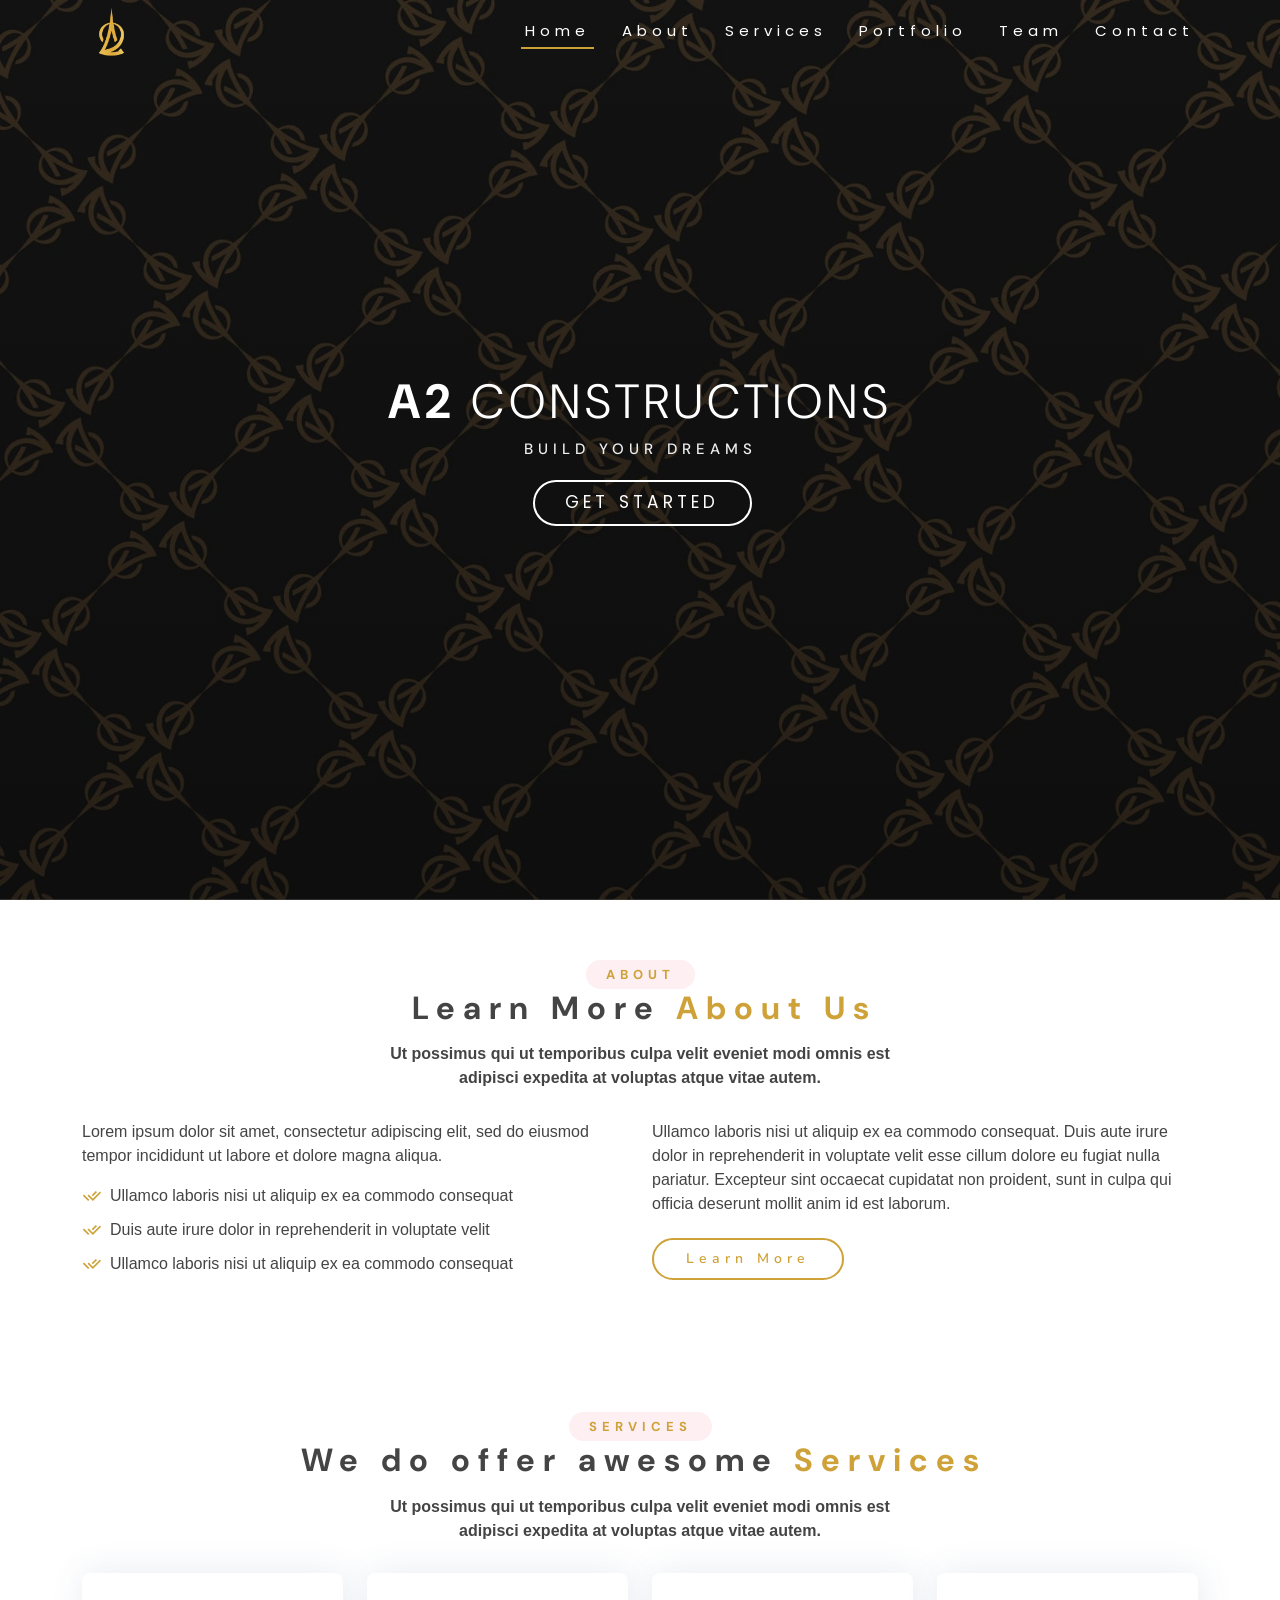
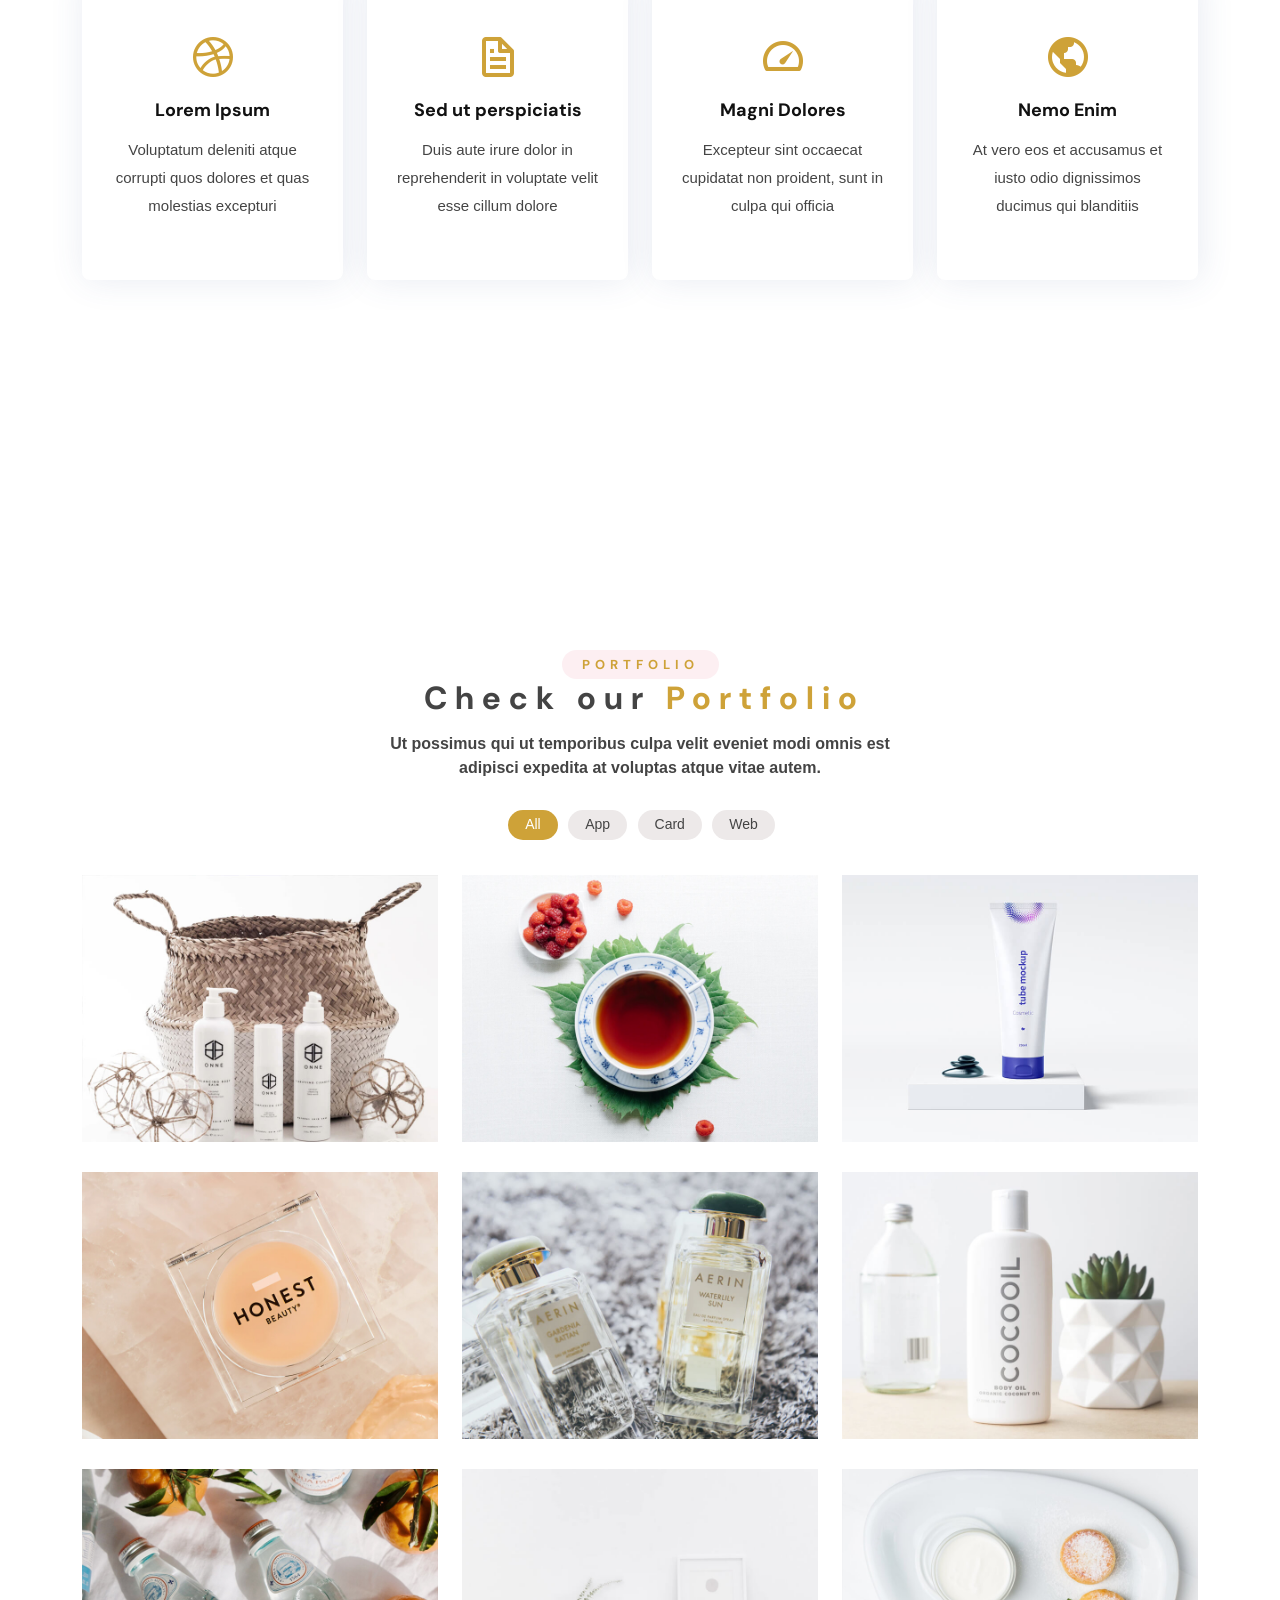
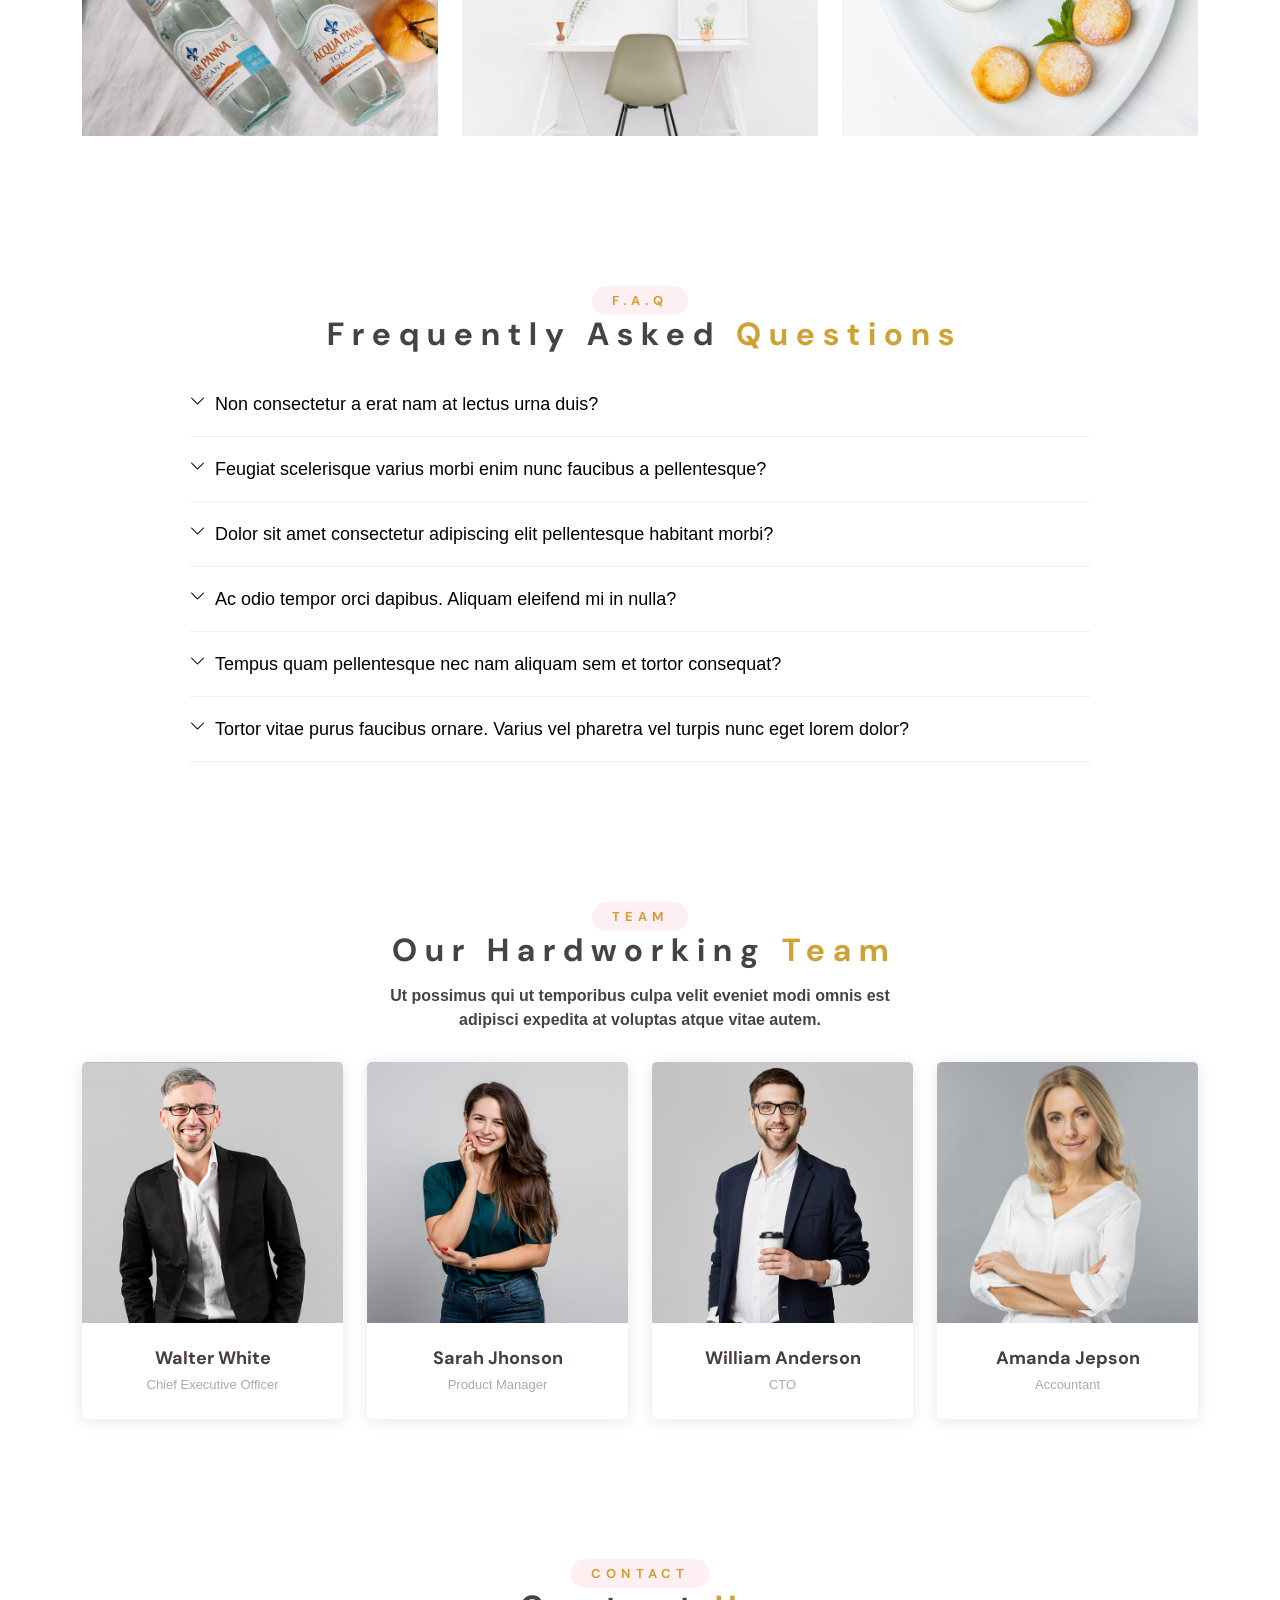
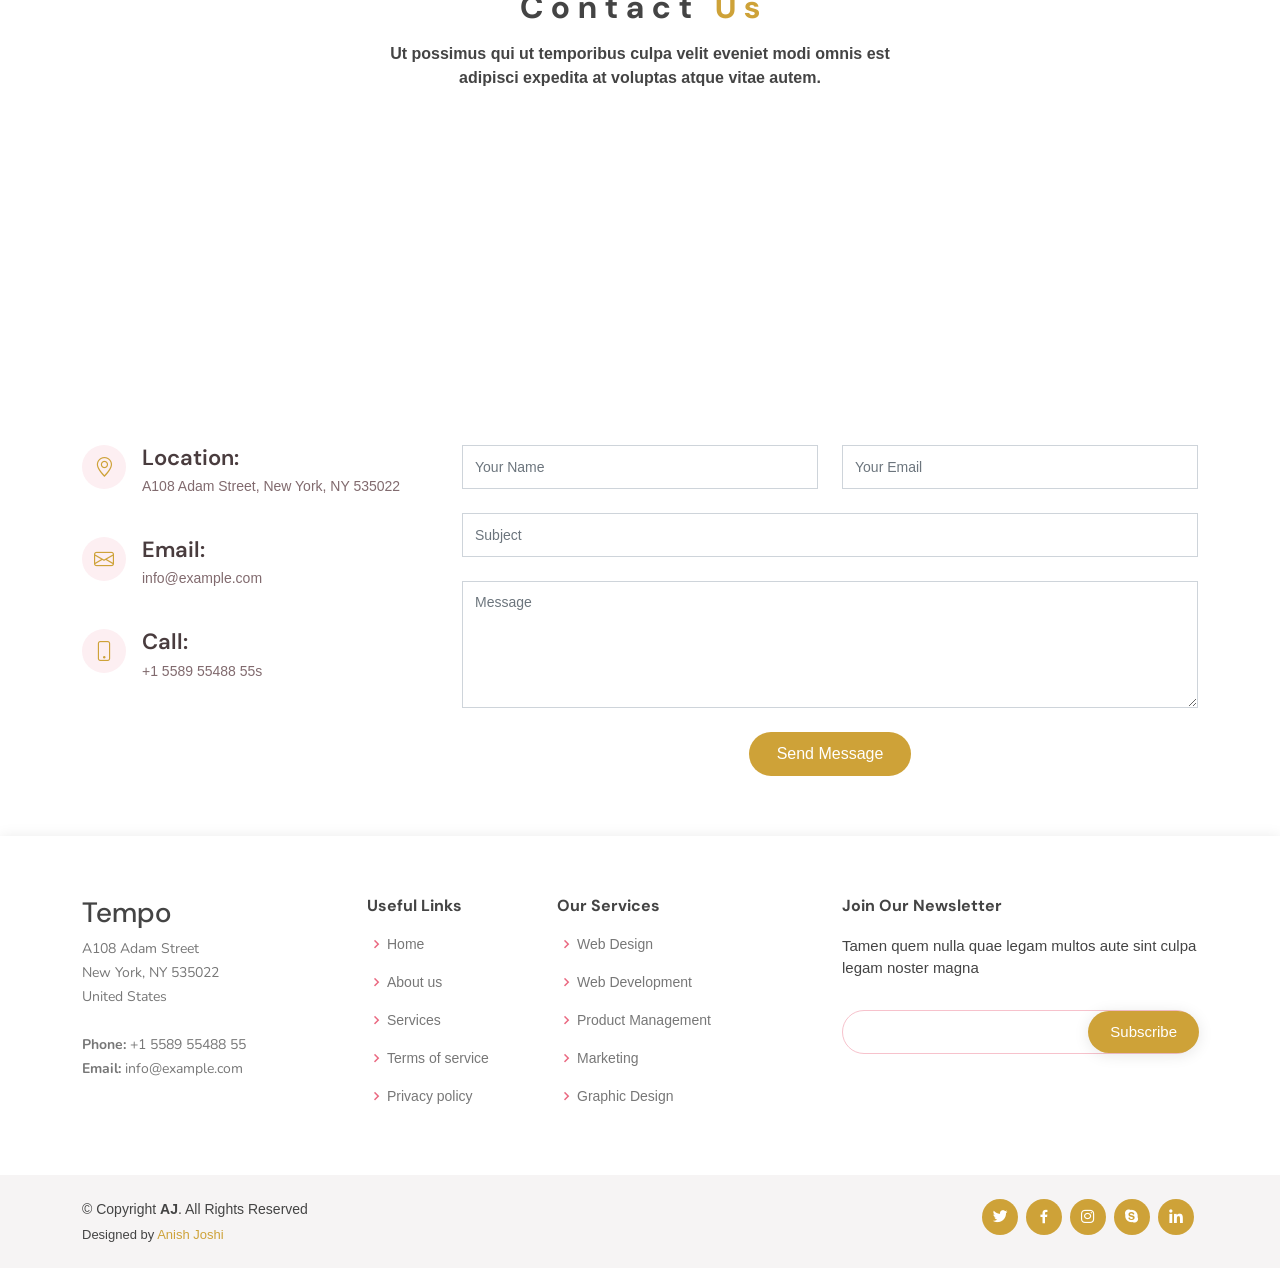
==== commit 1c86ad9d: "Added a loader" ====
--- a/index.html
+++ b/index.html
@@ -31,6 +31,9 @@
 </head>
 
 <body>
+  <div id="preloader">
+
+  </div>
 
   <!-- ======= Header ======= -->
   <header id="header" class="fixed-top ">
@@ -639,7 +642,12 @@
 
   <!-- Template Main JS File -->
   <script src="assets/js/main.js"></script>
-
+  <script>
+    var loader = document.getElementById("preloader")
+    window.addEventListener("load", function () {
+      loader.style.display = "none"
+    })
+  </script>
 </body>
 
 </html>
--- a/assets/css/style.css
+++ b/assets/css/style.css
@@ -353,20 +353,23 @@
 #hero {
   width: 100%;
   height: 100vh;
-  background: url("../img/hero-bg.jpg") top center;
+  background-image:
+    linear-gradient(to bottom, rgba(0, 0, 0, 0.1), rgba(0, 0, 0, 0.3)),
+    url('../img/hero-bg.jpg');
+  /* background: url("") top center; */
   background-size: cover;
   position: relative;
 }
 
-#hero:before {
+/* #hero:before {
   content: "";
-  background: rgba(0, 0, 0, 0.5);
+  background: rgba(0, 0, 0, 0);
   position: absolute;
   bottom: 0;
   top: 0;
   left: 0;
   right: 0;
-}
+} */
 
 #hero .hero-container {
   position: absolute;
@@ -2026,4 +2029,14 @@
   background: #d01d3f;
   color: #fff;
   text-decoration: none;
+}
+
+#preloader {
+  background: #000 url('../loader.gif') no-repeat center center;
+  background-size: 7%;
+  height: 100%;
+  width: 100%;
+  position: fixed;
+  z-index: 1000;
+
 }
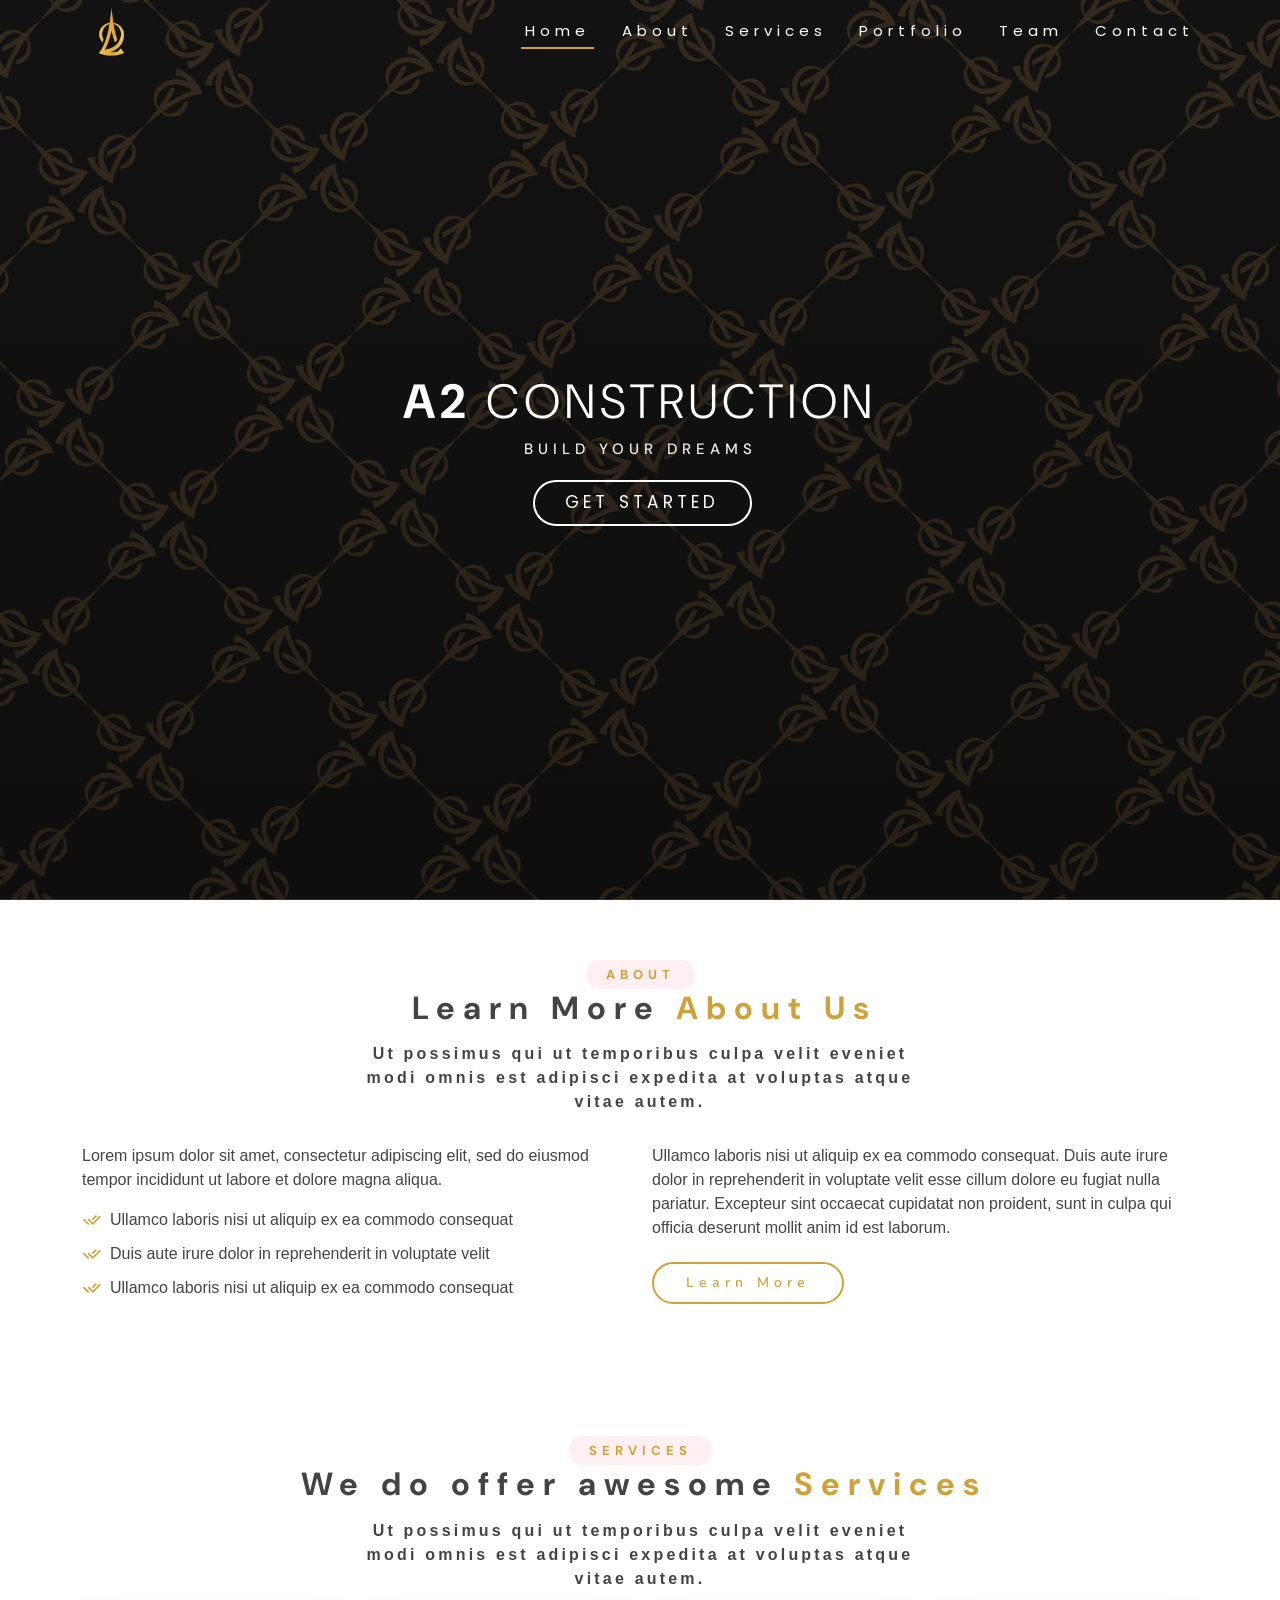
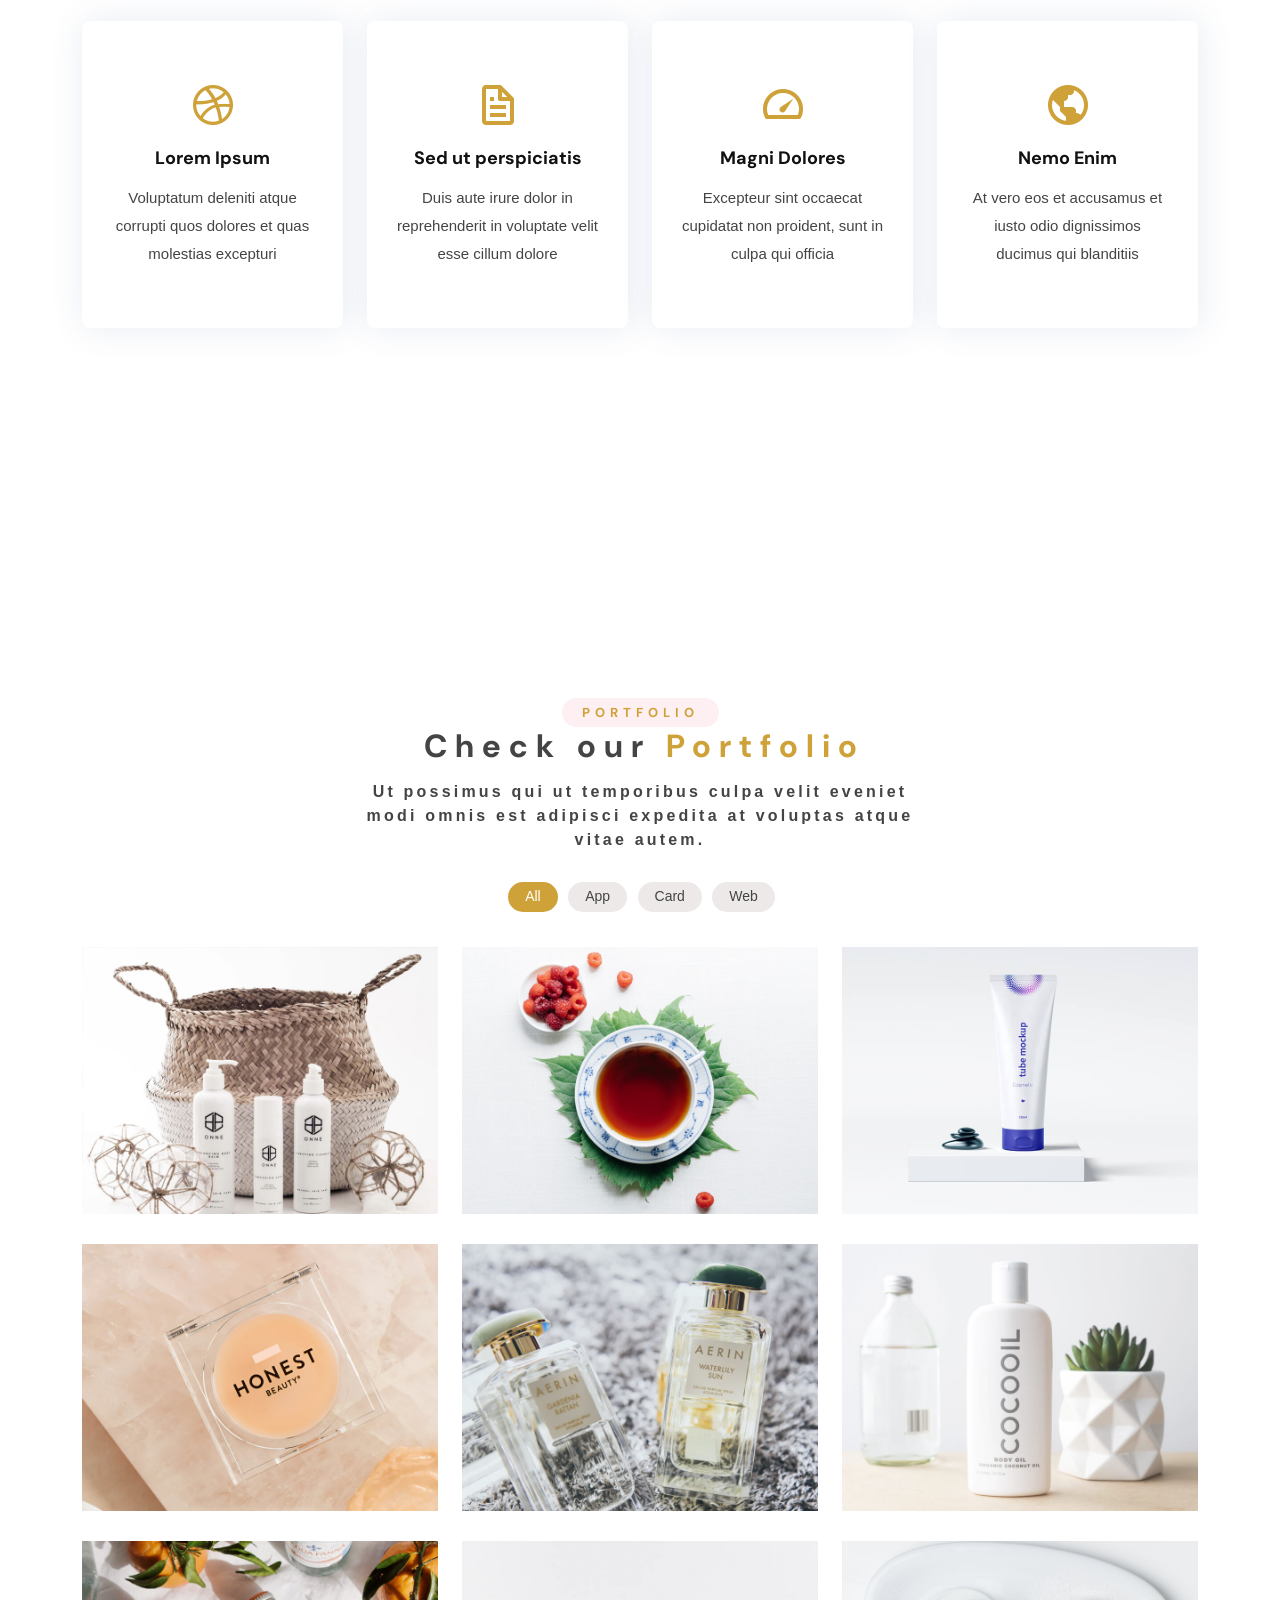
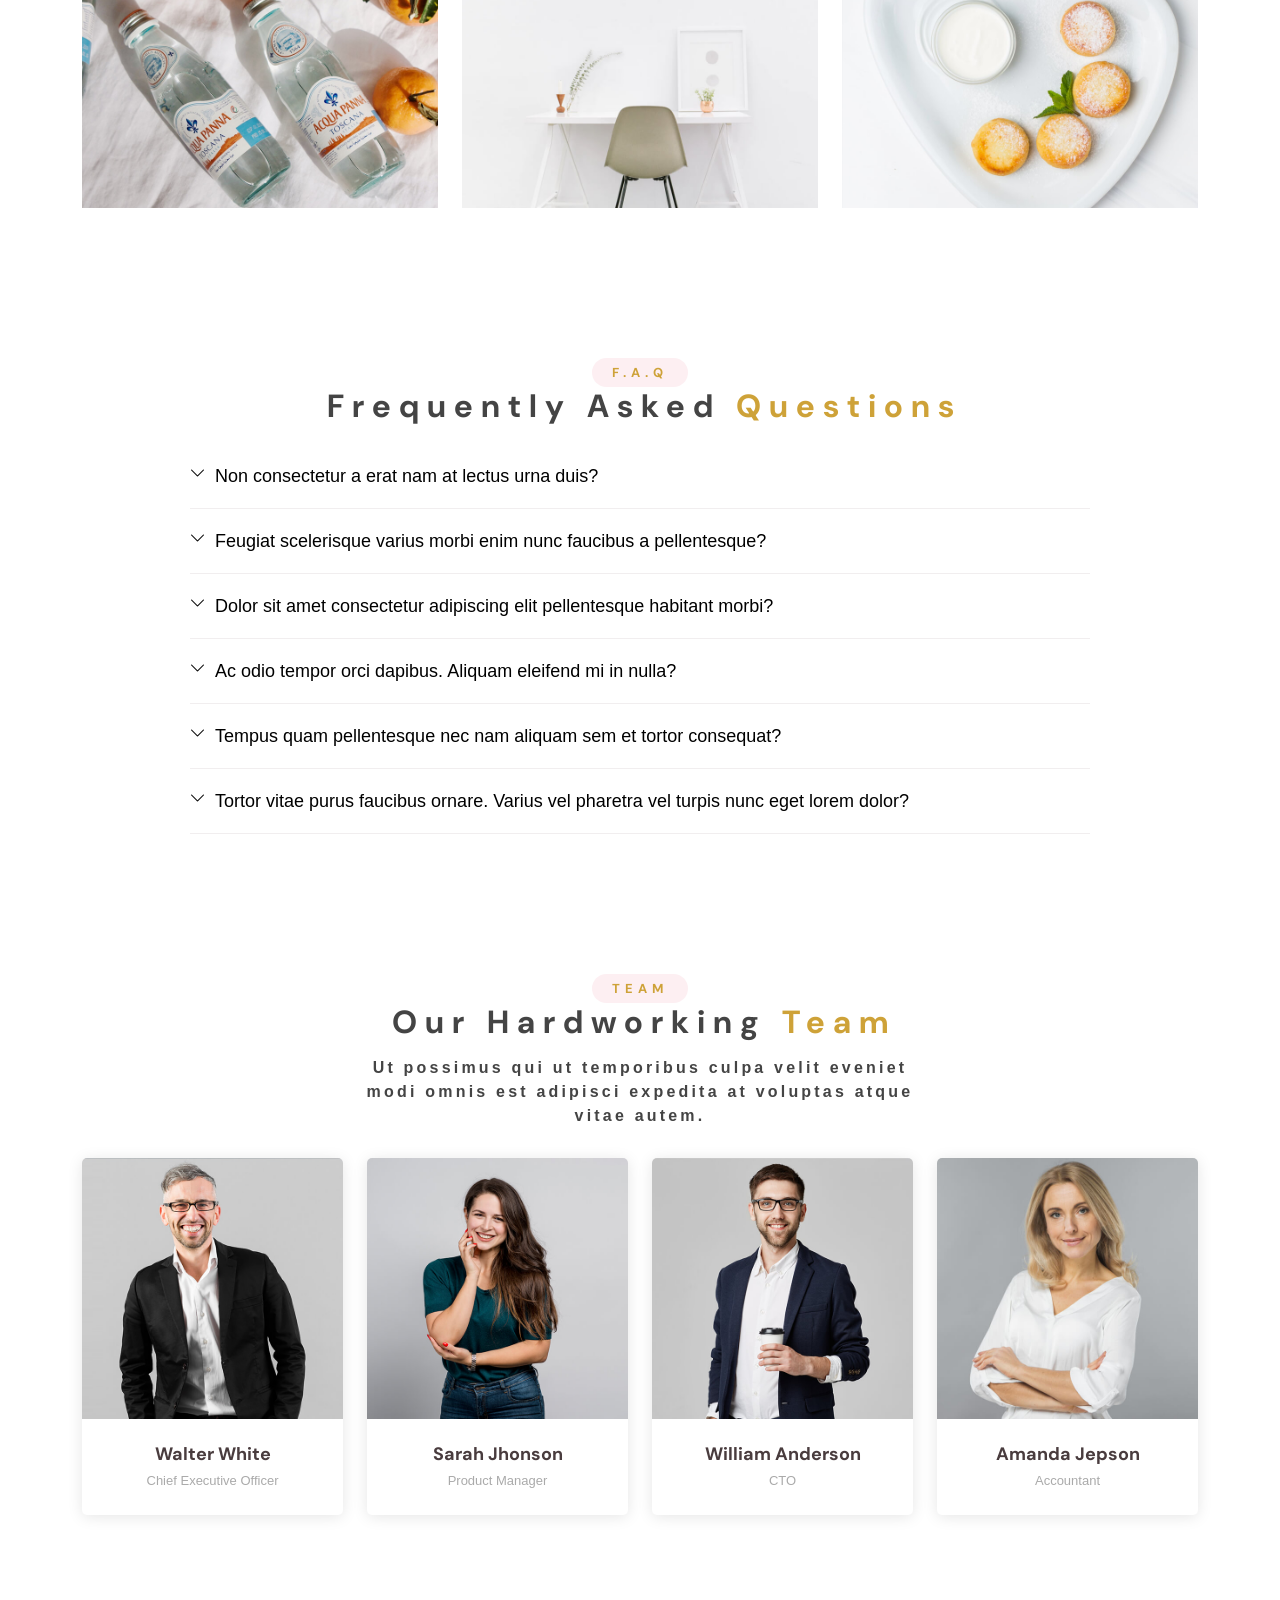
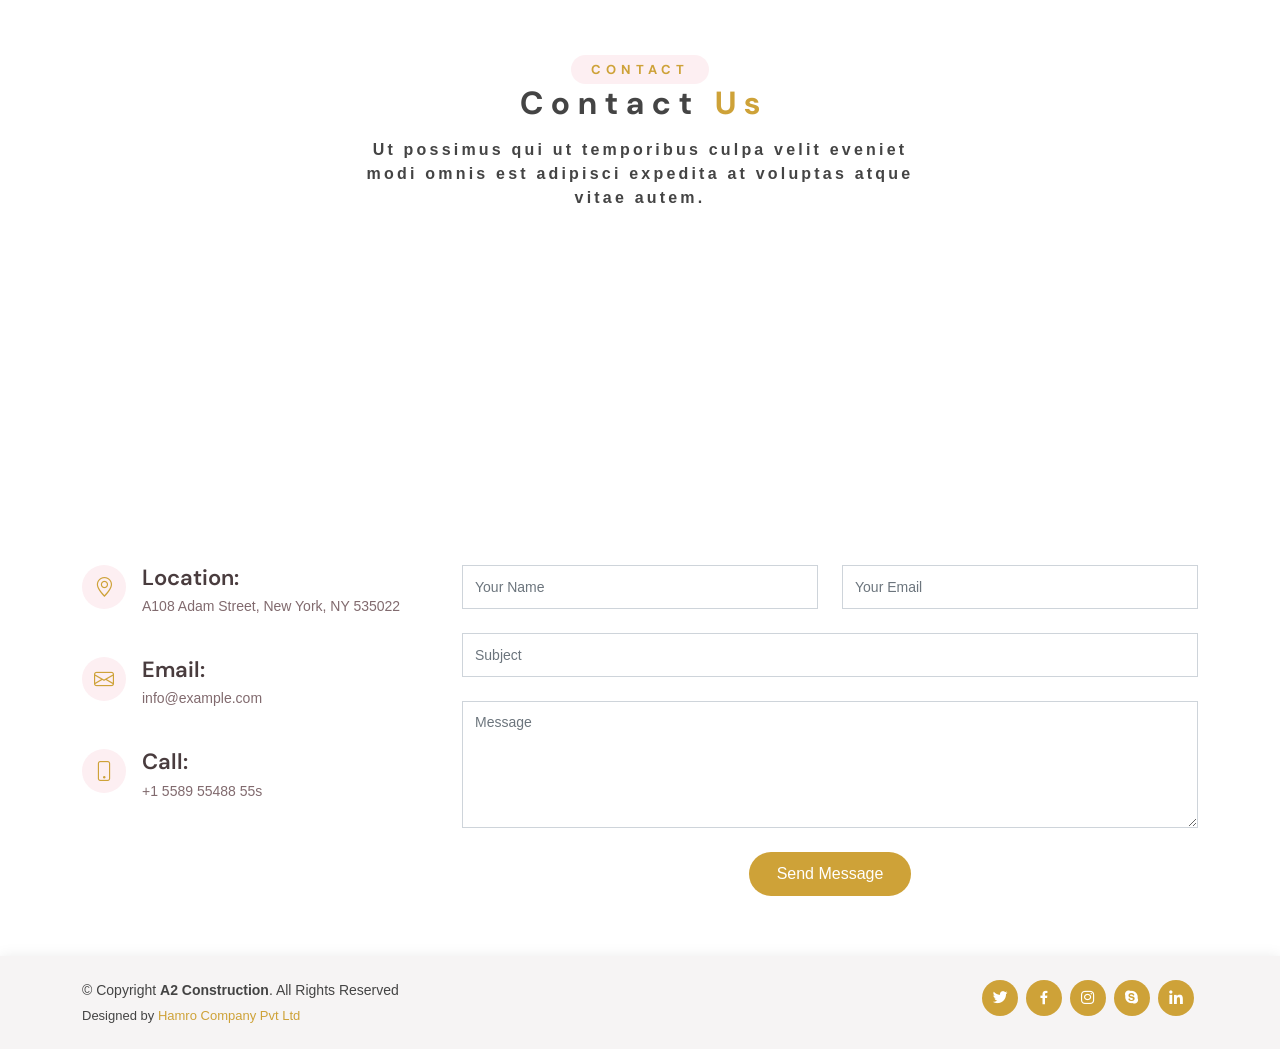
==== commit 4785a1b2: "done" ====
--- a/index.html
+++ b/index.html
@@ -61,7 +61,7 @@
   <!-- ======= Hero Section ======= -->
   <section id="hero">
     <div class="hero-container">
-      <h1>A2 <span>Constructions</span></h1>
+      <h1>A2 <span>Construction</span></h1>
       <h2>BUILD YOUR DREAMS</h2>
       <a href="#about" class="btn-get-started scrollto">Get Started</a>
     </div>
@@ -561,63 +561,14 @@
   <!-- ======= Footer ======= -->
   <footer id="footer">
 
-    <div class="footer-top">
-      <div class="container">
-        <div class="row">
-
-          <div class="col-lg-3 col-md-6 footer-contact">
-            <h3>Tempo</h3>
-            <p>
-              A108 Adam Street <br>
-              New York, NY 535022<br>
-              United States <br><br>
-              <strong>Phone:</strong> +1 5589 55488 55<br>
-              <strong>Email:</strong> info@example.com<br>
-            </p>
-          </div>
-
-          <div class="col-lg-2 col-md-6 footer-links">
-            <h4>Useful Links</h4>
-            <ul>
-              <li><i class="bx bx-chevron-right"></i> <a href="#">Home</a></li>
-              <li><i class="bx bx-chevron-right"></i> <a href="#">About us</a></li>
-              <li><i class="bx bx-chevron-right"></i> <a href="#">Services</a></li>
-              <li><i class="bx bx-chevron-right"></i> <a href="#">Terms of service</a></li>
-              <li><i class="bx bx-chevron-right"></i> <a href="#">Privacy policy</a></li>
-            </ul>
-          </div>
-
-          <div class="col-lg-3 col-md-6 footer-links">
-            <h4>Our Services</h4>
-            <ul>
-              <li><i class="bx bx-chevron-right"></i> <a href="#">Web Design</a></li>
-              <li><i class="bx bx-chevron-right"></i> <a href="#">Web Development</a></li>
-              <li><i class="bx bx-chevron-right"></i> <a href="#">Product Management</a></li>
-              <li><i class="bx bx-chevron-right"></i> <a href="#">Marketing</a></li>
-              <li><i class="bx bx-chevron-right"></i> <a href="#">Graphic Design</a></li>
-            </ul>
-          </div>
-
-          <div class="col-lg-4 col-md-6 footer-newsletter">
-            <h4>Join Our Newsletter</h4>
-            <p>Tamen quem nulla quae legam multos aute sint culpa legam noster magna</p>
-            <form action="" method="post">
-              <input type="email" name="email"><input type="submit" value="Subscribe">
-            </form>
-          </div>
-
-        </div>
-      </div>
-    </div>
-
     <div class="container d-md-flex py-4">
 
       <div class="me-md-auto text-center text-md-start">
         <div class="copyright">
-          &copy; Copyright <strong><span>AJ</span></strong>. All Rights Reserved
+          &copy; Copyright <strong><span>A2 Construction</span></strong>. All Rights Reserved
         </div>
         <div class="credits">
-          Designed by <a href="https://anishjoshi.com.np">Anish Joshi</a>
+          Designed by <a href="https://anishjoshi.com.np">Hamro Company Pvt Ltd</a>
         </div>
       </div>
       <div class="social-links text-center text-md-right pt-3 pt-md-0">
--- a/assets/css/style.css
+++ b/assets/css/style.css
@@ -518,6 +518,7 @@
 @media (min-width: 1024px) {
   .section-title p {
     width: 50%;
+    letter-spacing: 0.2em;
   }
 }
 
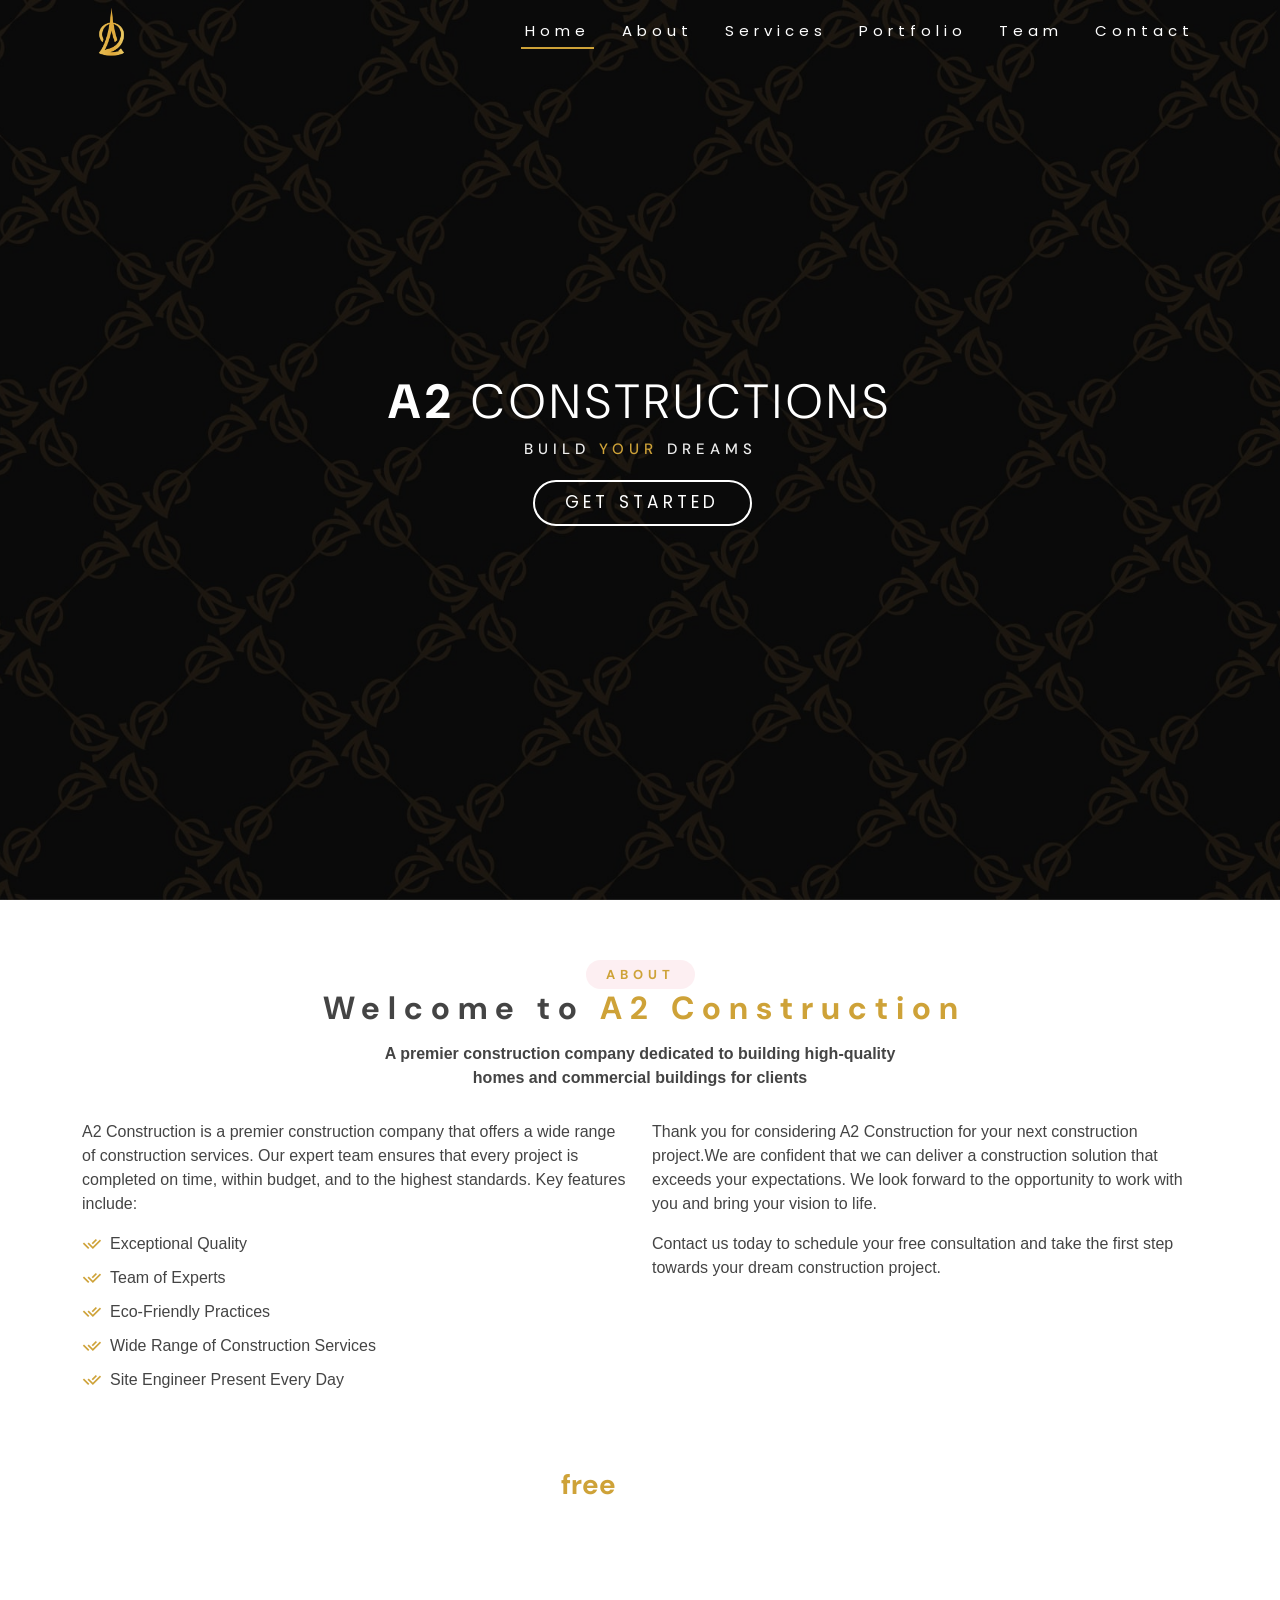
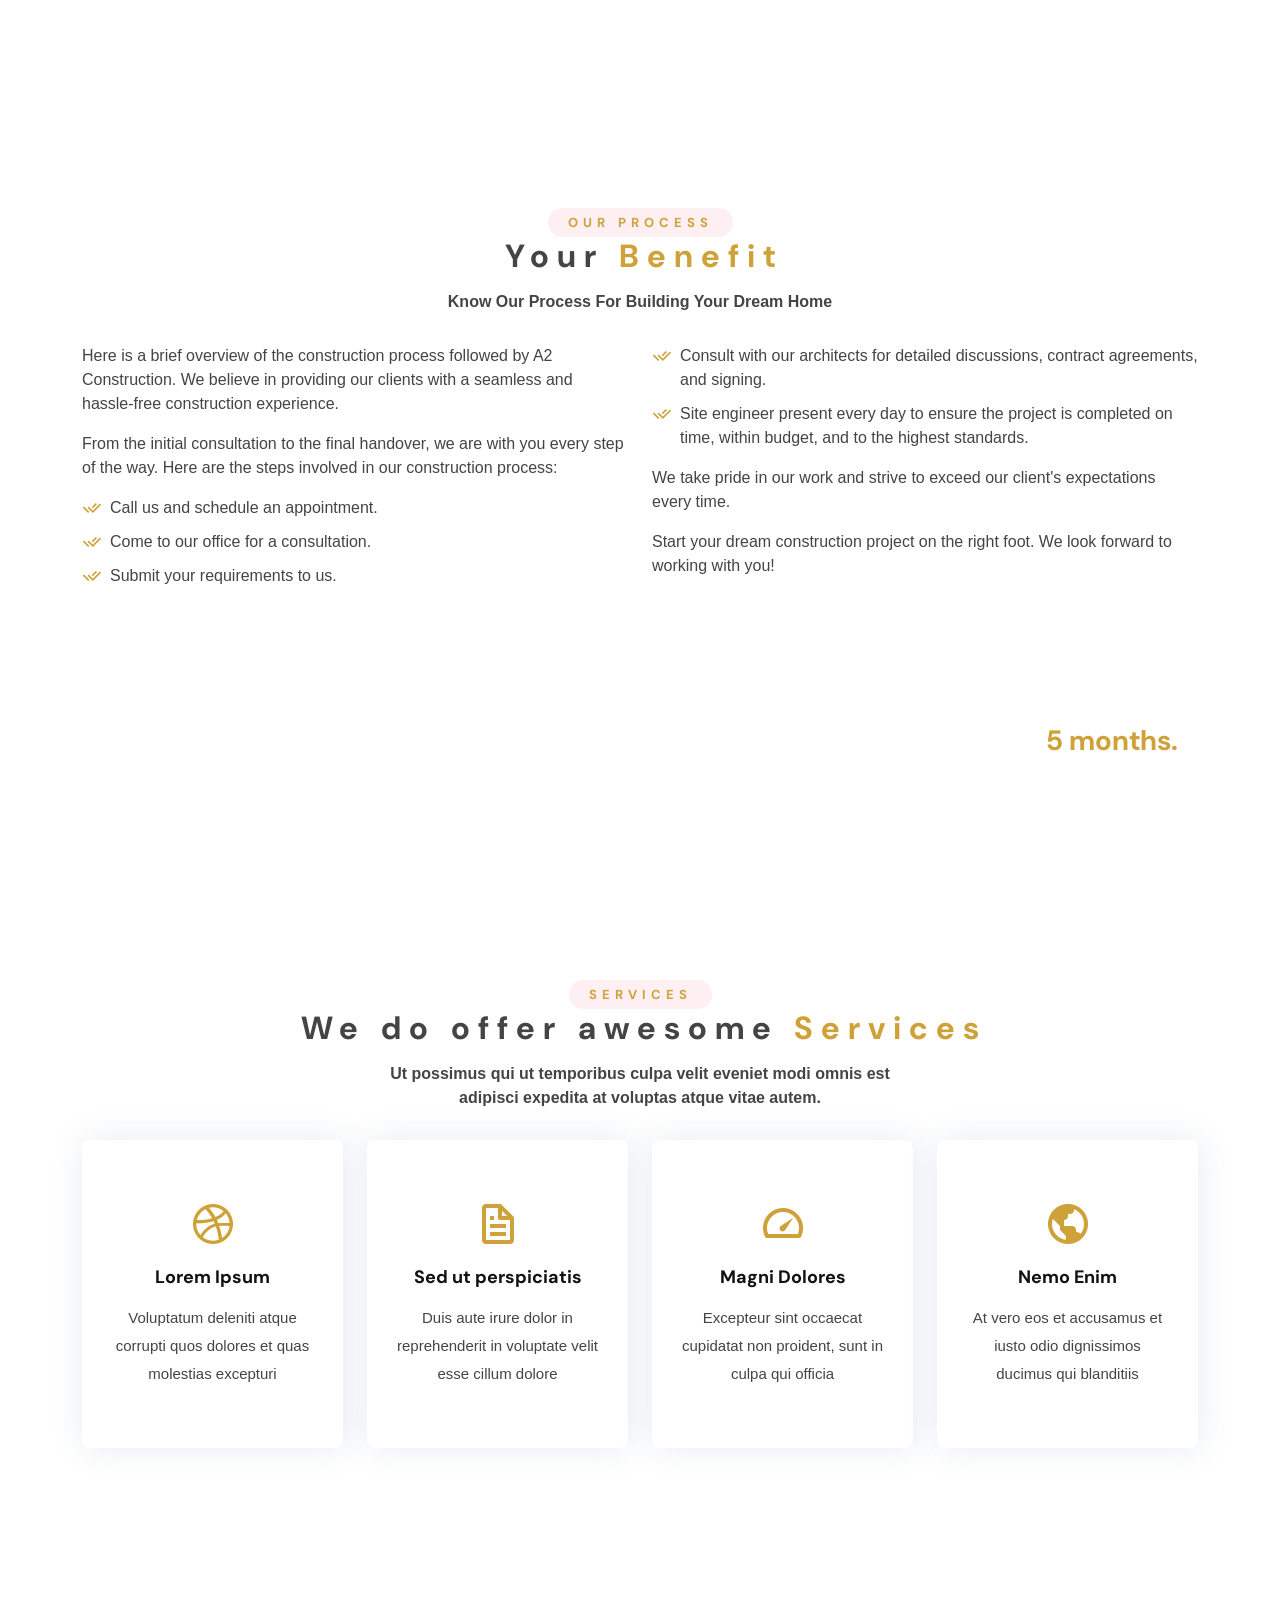
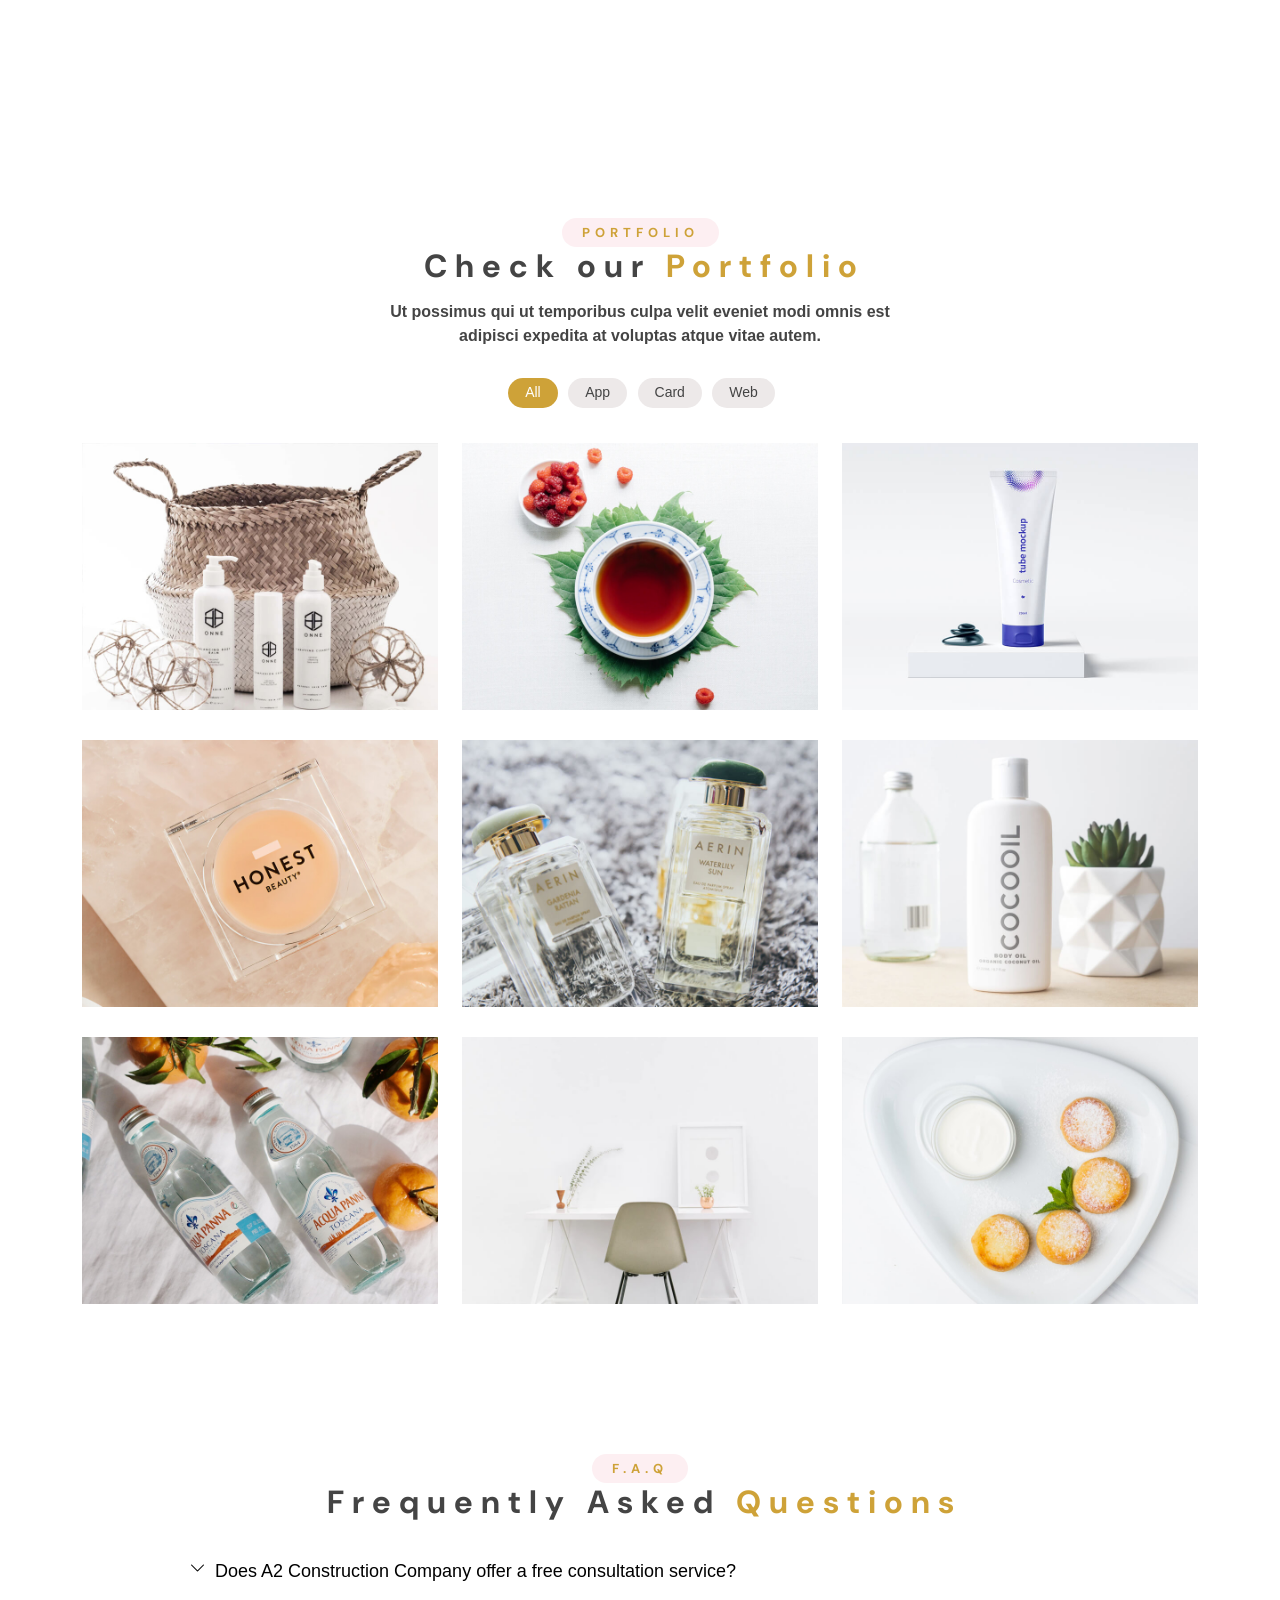
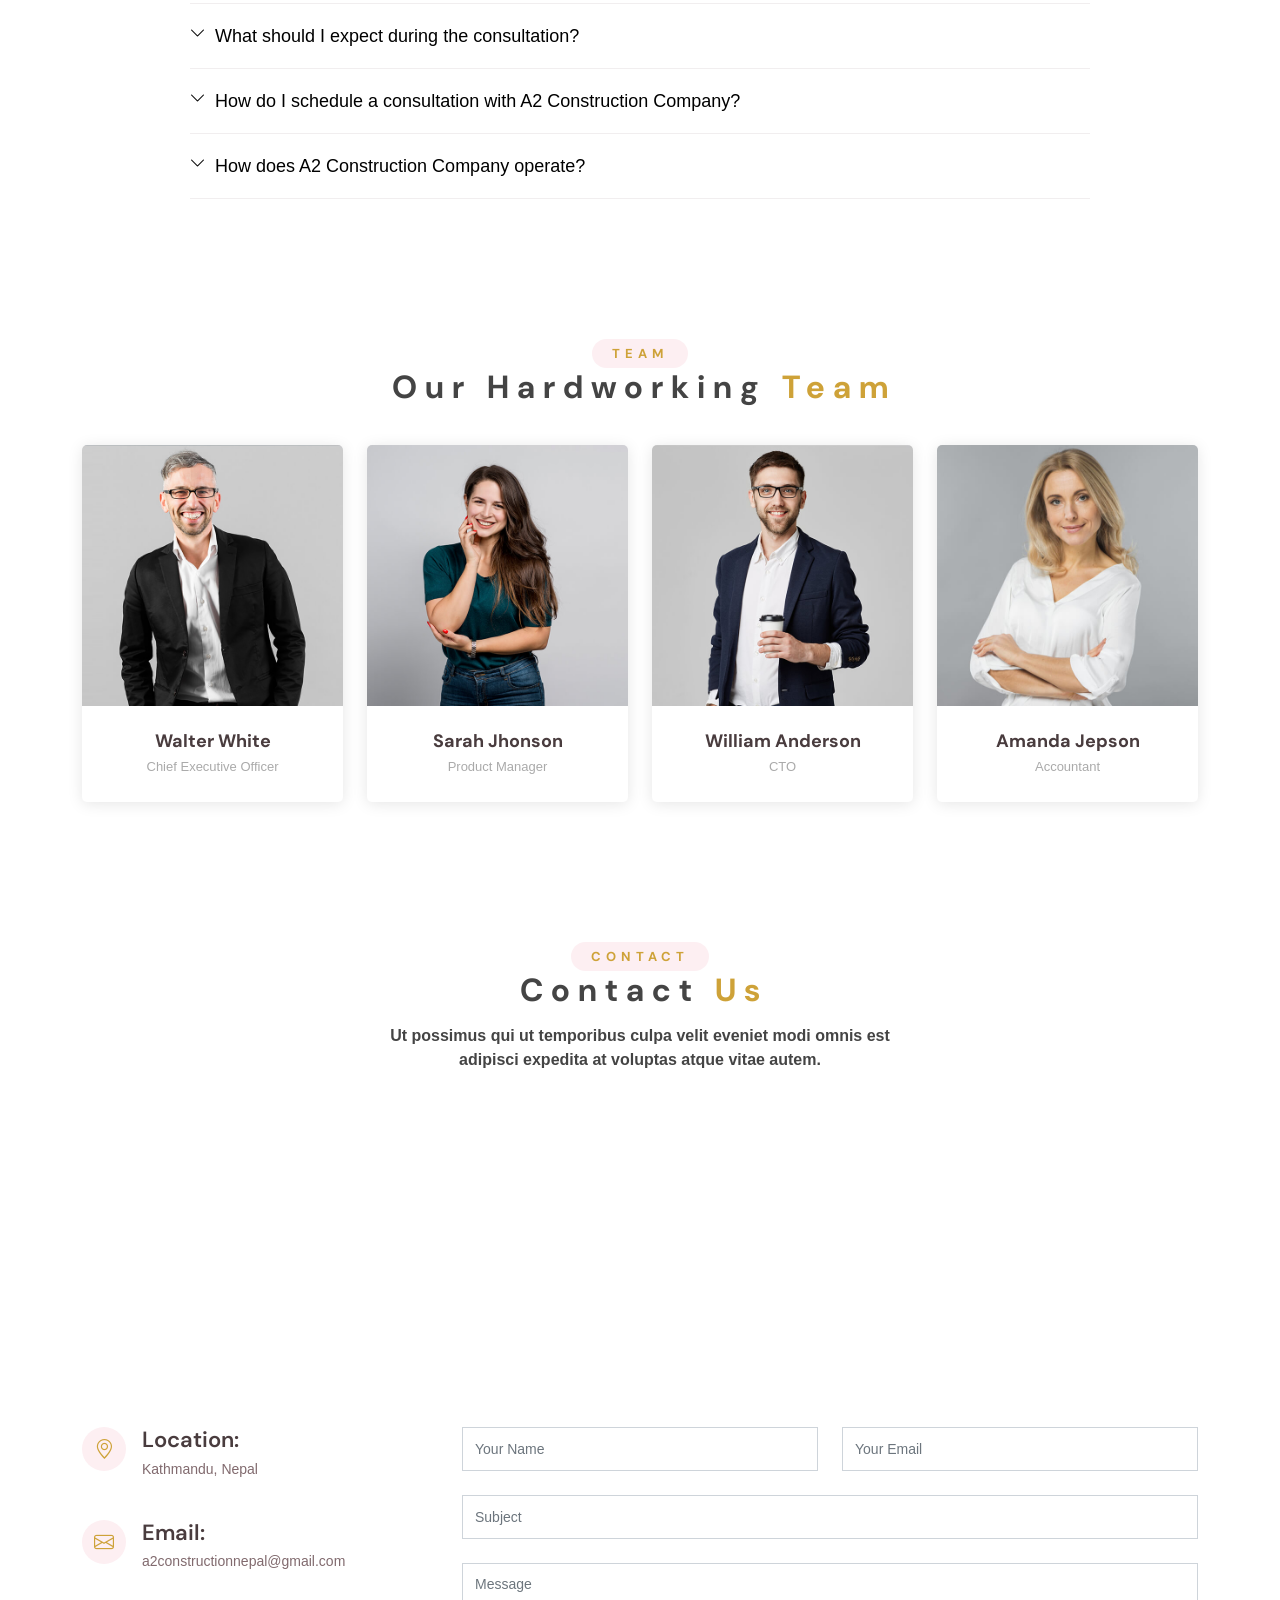
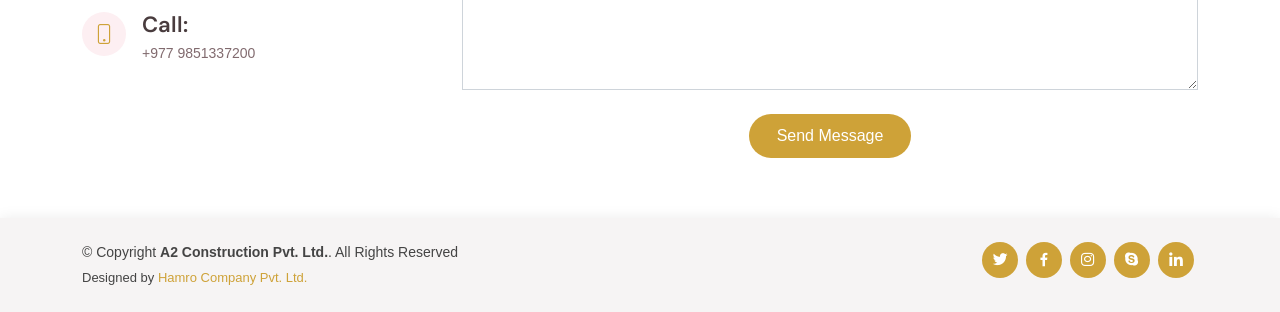
==== commit 03a0bac4: "A2 construction" ====
--- a/index.html
+++ b/index.html
@@ -31,9 +31,6 @@
 </head>
 
 <body>
-  <div id="preloader">
-
-  </div>
 
   <!-- ======= Header ======= -->
   <header id="header" class="fixed-top ">
@@ -61,8 +58,8 @@
   <!-- ======= Hero Section ======= -->
   <section id="hero">
     <div class="hero-container">
-      <h1>A2 <span>Construction</span></h1>
-      <h2>BUILD YOUR DREAMS</h2>
+      <h1>A2 <span>Constructions</span></h1>
+      <h2>BUILD <span class="golden">YOUR</span> DREAMS</h2>
       <a href="#about" class="btn-get-started scrollto">Get Started</a>
     </div>
   </section><!-- End Hero -->
@@ -75,42 +72,107 @@
 
         <div class="section-title">
           <h2>About</h2>
-          <h3>Learn More <span>About Us</span></h3>
-          <p>Ut possimus qui ut temporibus culpa velit eveniet modi omnis est adipisci expedita at voluptas atque vitae
-            autem.</p>
+          <h3>Welcome to <span>A2 Construction</span></h3>
+          <p>A premier construction company dedicated to building high-quality homes and commercial buildings for
+            clients</p>
         </div>
 
         <div class="row content">
           <div class="col-lg-6">
             <p>
-              Lorem ipsum dolor sit amet, consectetur adipiscing elit, sed do eiusmod tempor incididunt ut labore et
-              dolore
-              magna aliqua.
+              A2 Construction is a premier construction company that offers a wide range of construction services. Our
+              expert team ensures that every project is completed on time, within budget, and to the highest standards.
+              Key features include:
+
             </p>
             <ul>
-              <li><i class="ri-check-double-line"></i> Ullamco laboris nisi ut aliquip ex ea commodo consequat</li>
-              <li><i class="ri-check-double-line"></i> Duis aute irure dolor in reprehenderit in voluptate velit</li>
-              <li><i class="ri-check-double-line"></i> Ullamco laboris nisi ut aliquip ex ea commodo consequat</li>
+              <li><i class="ri-check-double-line"></i>Exceptional Quality</li>
+              <li><i class="ri-check-double-line"></i>Team of Experts</li>
+              <li><i class="ri-check-double-line"></i>Eco-Friendly Practices</li>
+              <li><i class="ri-check-double-line"></i>Wide Range of Construction Services</li>
+              <li><i class="ri-check-double-line"></i>Site Engineer Present Every Day</li>
             </ul>
           </div>
           <div class="col-lg-6 pt-4 pt-lg-0">
             <p>
-              Ullamco laboris nisi ut aliquip ex ea commodo consequat. Duis aute irure dolor in reprehenderit in
-              voluptate
-              velit esse cillum dolore eu fugiat nulla pariatur. Excepteur sint occaecat cupidatat non proident, sunt in
-              culpa qui officia deserunt mollit anim id est laborum.
+              Thank you for considering A2 Construction for your next construction project.We are confident that we can
+              deliver a construction solution that exceeds your expectations. We look forward to the opportunity to work
+              with you and bring your vision to life.
             </p>
-            <a href="#" class="btn-learn-more">Learn More</a>
-          </div>
-        </div>
-
-      </div>
+            <p>Contact us today to schedule your free consultation and take the first step towards your dream
+              construction project.</p>
+          </div>
+        </div>
+
+      </div>
+
+      <section id="cta" class="cta">
+        <div class="container">
+          <div class="text-center">
+            <h3>Get a <span class="golden">free</span> consultation.
+            </h3>
+            <p>Building a home can be a daunting and overwhelming task, but A2 Construction's experienced professionals
+              can help you navigate the process from start to finish.</p>
+            <a class="cta-btn" href="#">Call To Action</a>
+          </div>
+        </div>
+      </section>
     </section><!-- End About Section -->
 
+    <section id="about" class="about">
+      <div class="container">
+        <div class="section-title">
+          <h2>Our Process</h2>
+          <h3>Your<span> Benefit</span></h3>
+          <p>Know Our Process For Building Your Dream Home
+          </p>
+        </div>
+        <div class="row content">
+          <div class="col-lg-6">
+            <p>
+              Here is a brief overview of the construction process followed by A2 Construction. We believe in providing
+              our clients with a seamless and hassle-free construction experience.
+            </p>
+            <p>From the initial consultation to the final handover, we are with you every step of the way. Here are the
+              steps involved in our construction process:</p>
+            <ul>
+              <li><i class="ri-check-double-line"></i> Call us and schedule an appointment.</li>
+              <li><i class="ri-check-double-line"></i> Come to our office for a consultation.</li>
+              <li><i class="ri-check-double-line"></i> Submit your requirements to us.</li>
+            </ul>
+          </div>
+          <div class="col-lg-6 pt-4 pt-lg-0">
+            <ul>
+              <li><i class="ri-check-double-line"></i>Consult with our architects for detailed discussions, contract
+                agreements, and signing.</li>
+              <li><i class="ri-check-double-line"></i>Site engineer present every day to ensure the project is completed
+                on time, within budget, and to the highest standards.</li>
+            </ul>
+
+            <p>
+              We take pride in our work and strive to exceed our client's expectations every time.
+            </p>
+            <p>Start your dream construction project on the right foot. We look forward to working with you!</p>
+          </div>
+        </div>
+      </div>
+    </section>
+
+    <section id="cta" class="cta">
+      <div class="container">
+        <div class="text-center">
+          <h3>At A2 Construction, we deliver your dream construction project within <span class="golden">5
+              months.</span>
+          </h3>
+          <p>Contact us today to schedule your free consultation and let us bring your vision to life.
+          </p>
+          <a class="cta-btn" href="#">Call To Action</a>
+        </div>
+      </div>
+    </section>
     <!-- ======= Services Section ======= -->
     <section id="services" class="services">
       <div class="container">
-
         <div class="section-title">
           <h2>Services</h2>
           <h3>We do offer awesome <span>Services</span></h3>
@@ -160,10 +222,10 @@
       <div class="container">
 
         <div class="text-center">
-          <h3>Call To Action</h3>
-          <p> Duis aute irure dolor in reprehenderit in voluptate velit esse cillum dolore eu fugiat nulla pariatur.
-            Excepteur sint occaecat cupidatat non proident, sunt in culpa qui officia deserunt mollit anim id est
-            laborum.</p>
+          <h3>Get a free consultation.
+          </h3>
+          <p>Building a home can be a daunting and overwhelming task, but A2 Construction's experienced professionals
+            can help you navigate the process from start to finish.</p>
           <a class="cta-btn" href="#">Call To Action</a>
         </div>
 
@@ -309,83 +371,57 @@
 
         <ul class="faq-list">
 
+
           <li>
-            <div data-bs-toggle="collapse" class="collapsed question" href="#faq1">Non consectetur a erat nam at lectus
-              urna duis? <i class="bi bi-chevron-down icon-show"></i><i class="bi bi-chevron-up icon-close"></i></div>
-            <div id="faq1" class="collapse" data-bs-parent=".faq-list">
-              <p>
-                Feugiat pretium nibh ipsum consequat. Tempus iaculis urna id volutpat lacus laoreet non curabitur
-                gravida. Venenatis lectus magna fringilla urna porttitor rhoncus dolor purus non.
-              </p>
-            </div>
-          </li>
-
-          <li>
-            <div data-bs-toggle="collapse" href="#faq2" class="collapsed question">Feugiat scelerisque varius morbi enim
-              nunc faucibus a pellentesque? <i class="bi bi-chevron-down icon-show"></i><i
-                class="bi bi-chevron-up icon-close"></i></div>
-            <div id="faq2" class="collapse" data-bs-parent=".faq-list">
-              <p>
-                Dolor sit amet consectetur adipiscing elit pellentesque habitant morbi. Id interdum velit laoreet id
-                donec ultrices. Fringilla phasellus faucibus scelerisque eleifend donec pretium. Est pellentesque elit
-                ullamcorper dignissim. Mauris ultrices eros in cursus turpis massa tincidunt dui.
-              </p>
-            </div>
-          </li>
-
-          <li>
-            <div data-bs-toggle="collapse" href="#faq3" class="collapsed question">Dolor sit amet consectetur adipiscing
-              elit pellentesque habitant morbi? <i class="bi bi-chevron-down icon-show"></i><i
+            <div data-bs-toggle="collapse" href="#faq3" class="collapsed question">Does A2 Construction Company offer a
+              free consultation service?<i class="bi bi-chevron-down icon-show"></i><i
                 class="bi bi-chevron-up icon-close"></i></div>
             <div id="faq3" class="collapse" data-bs-parent=".faq-list">
               <p>
-                Eleifend mi in nulla posuere sollicitudin aliquam ultrices sagittis orci. Faucibus pulvinar elementum
-                integer enim. Sem nulla pharetra diam sit amet nisl suscipit. Rutrum tellus pellentesque eu tincidunt.
-                Lectus urna duis convallis convallis tellus. Urna molestie at elementum eu facilisis sed odio morbi quis
+                Yes, A2 Construction Company provides a free consultation service to help you start your dream home
+                construction journey on the right foot. During the consultation, you'll have the chance to discuss your
+                vision, ideas, and requirements with their team of experts.
               </p>
             </div>
           </li>
-
           <li>
-            <div data-bs-toggle="collapse" href="#faq4" class="collapsed question">Ac odio tempor orci dapibus. Aliquam
-              eleifend mi in nulla? <i class="bi bi-chevron-down icon-show"></i><i
+            <div data-bs-toggle="collapse" href="#faq2" class="collapsed question">What should I expect during the
+              consultation?<i class="bi bi-chevron-down icon-show"></i><i class="bi bi-chevron-up icon-close"></i></div>
+            <div id="faq2" class="collapse" data-bs-parent=".faq-list">
+              <p>
+                During the consultation, A2 Construction Company's team of experts will evaluate your needs,
+                preferences, and budget to suggest the best possible construction solutions for your dream home. You'll
+                also get a chance to explore different design and material options that can help you achieve your
+                desired outcome.
+              </p>
+            </div>
+          </li>
+          <li>
+            <div data-bs-toggle="collapse" class="collapsed question" href="#faq1">How do I schedule a consultation with
+              A2 Construction Company? <i class="bi bi-chevron-down icon-show"></i><i
                 class="bi bi-chevron-up icon-close"></i></div>
-            <div id="faq4" class="collapse" data-bs-parent=".faq-list">
+            <div id="faq1" class="collapse" data-bs-parent=".faq-list">
               <p>
-                Dolor sit amet consectetur adipiscing elit pellentesque habitant morbi. Id interdum velit laoreet id
-                donec ultrices. Fringilla phasellus faucibus scelerisque eleifend donec pretium. Est pellentesque elit
-                ullamcorper dignissim. Mauris ultrices eros in cursus turpis massa tincidunt dui.
+                You can schedule a consultation with A2 Construction Company by visiting their website and filling out
+                the contact form, or by calling their office directly.
               </p>
             </div>
           </li>
 
           <li>
-            <div data-bs-toggle="collapse" href="#faq5" class="collapsed question">Tempus quam pellentesque nec nam
-              aliquam sem et tortor consequat? <i class="bi bi-chevron-down icon-show"></i><i
-                class="bi bi-chevron-up icon-close"></i></div>
+            <div data-bs-toggle="collapse" href="#faq5" class="collapsed question">How does A2 Construction Company
+              operate? <i class="bi bi-chevron-down icon-show"></i><i class="bi bi-chevron-up icon-close"></i></div>
             <div id="faq5" class="collapse" data-bs-parent=".faq-list">
               <p>
-                Molestie a iaculis at erat pellentesque adipiscing commodo. Dignissim suspendisse in est ante in. Nunc
-                vel risus commodo viverra maecenas accumsan. Sit amet nisl suscipit adipiscing bibendum est. Purus
-                gravida quis blandit turpis cursus in
+                A2 Construction Company operates as follows: first, you can call them and schedule an appointment. Then,
+                you'll come to their office to submit your requirements and have a detailed discussion with their
+                architects. Once you've agreed on the plan, you'll sign the contract. Throughout the construction
+                process, you'll have a site engineer present every day from the initial kickoff to the completion of
+                each construction step. This ensures that your project is completed on time, within budget, and to the
+                highest standards.
               </p>
             </div>
           </li>
-
-          <li>
-            <div data-bs-toggle="collapse" href="#faq6" class="collapsed question">Tortor vitae purus faucibus ornare.
-              Varius vel pharetra vel turpis nunc eget lorem dolor? <i class="bi bi-chevron-down icon-show"></i><i
-                class="bi bi-chevron-up icon-close"></i></div>
-            <div id="faq6" class="collapse" data-bs-parent=".faq-list">
-              <p>
-                Laoreet sit amet cursus sit amet dictum sit amet justo. Mauris vitae ultricies leo integer malesuada
-                nunc vel. Tincidunt eget nullam non nisi est sit amet. Turpis nunc eget lorem dolor sed. Ut venenatis
-                tellus in metus vulputate eu scelerisque. Pellentesque diam volutpat commodo sed egestas egestas
-                fringilla phasellus faucibus. Nibh tellus molestie nunc non blandit massa enim nec.
-              </p>
-            </div>
-          </li>
-
         </ul>
 
       </div>
@@ -398,8 +434,6 @@
         <div class="section-title">
           <h2>Team</h2>
           <h3>Our Hardworking <span>Team</span></h3>
-          <p>Ut possimus qui ut temporibus culpa velit eveniet modi omnis est adipisci expedita at voluptas atque vitae
-            autem.</p>
         </div>
 
         <div class="row">
@@ -505,19 +539,19 @@
               <div class="address">
                 <i class="bi bi-geo-alt"></i>
                 <h4>Location:</h4>
-                <p>A108 Adam Street, New York, NY 535022</p>
+                <p>Kathmandu, Nepal</p>
               </div>
 
               <div class="email">
                 <i class="bi bi-envelope"></i>
                 <h4>Email:</h4>
-                <p>info@example.com</p>
+                <p>a2constructionnepal@gmail.com</p>
               </div>
 
               <div class="phone">
                 <i class="bi bi-phone"></i>
                 <h4>Call:</h4>
-                <p>+1 5589 55488 55s</p>
+                <p>+977 9851337200</p>
               </div>
 
             </div>
@@ -565,10 +599,10 @@
 
       <div class="me-md-auto text-center text-md-start">
         <div class="copyright">
-          &copy; Copyright <strong><span>A2 Construction</span></strong>. All Rights Reserved
+          &copy; Copyright <strong><span>A2 Construction Pvt. Ltd.</span></strong>. All Rights Reserved
         </div>
         <div class="credits">
-          Designed by <a href="https://anishjoshi.com.np">Hamro Company Pvt Ltd</a>
+          Designed by <a href="https://anishjoshi.com.np">Hamro Company Pvt. Ltd.</a>
         </div>
       </div>
       <div class="social-links text-center text-md-right pt-3 pt-md-0">
@@ -593,12 +627,7 @@
 
   <!-- Template Main JS File -->
   <script src="assets/js/main.js"></script>
-  <script>
-    var loader = document.getElementById("preloader")
-    window.addEventListener("load", function () {
-      loader.style.display = "none"
-    })
-  </script>
+
 </body>
 
 </html>
--- a/assets/css/style.css
+++ b/assets/css/style.css
@@ -353,23 +353,20 @@
 #hero {
   width: 100%;
   height: 100vh;
-  background-image:
-    linear-gradient(to bottom, rgba(0, 0, 0, 0.1), rgba(0, 0, 0, 0.3)),
-    url('../img/hero-bg.jpg');
-  /* background: url("") top center; */
+  background: url("../img/hero-bg.jpg") top center;
   background-size: cover;
   position: relative;
 }
 
-/* #hero:before {
+#hero:before {
   content: "";
-  background: rgba(0, 0, 0, 0);
+  background: rgba(0, 0, 0, 0.5);
   position: absolute;
   bottom: 0;
   top: 0;
   left: 0;
   right: 0;
-} */
+}
 
 #hero .hero-container {
   position: absolute;
@@ -506,6 +503,10 @@
   margin-right: -0.25em;
 }
 
+.golden {
+  color: #CEA238;
+}
+
 .section-title h3 span {
   color: #CEA238;
 }
@@ -518,7 +519,6 @@
 @media (min-width: 1024px) {
   .section-title p {
     width: 50%;
-    letter-spacing: 0.2em;
   }
 }
 
@@ -2030,14 +2030,4 @@
   background: #d01d3f;
   color: #fff;
   text-decoration: none;
-}
-
-#preloader {
-  background: #000 url('../loader.gif') no-repeat center center;
-  background-size: 7%;
-  height: 100%;
-  width: 100%;
-  position: fixed;
-  z-index: 1000;
-
 }
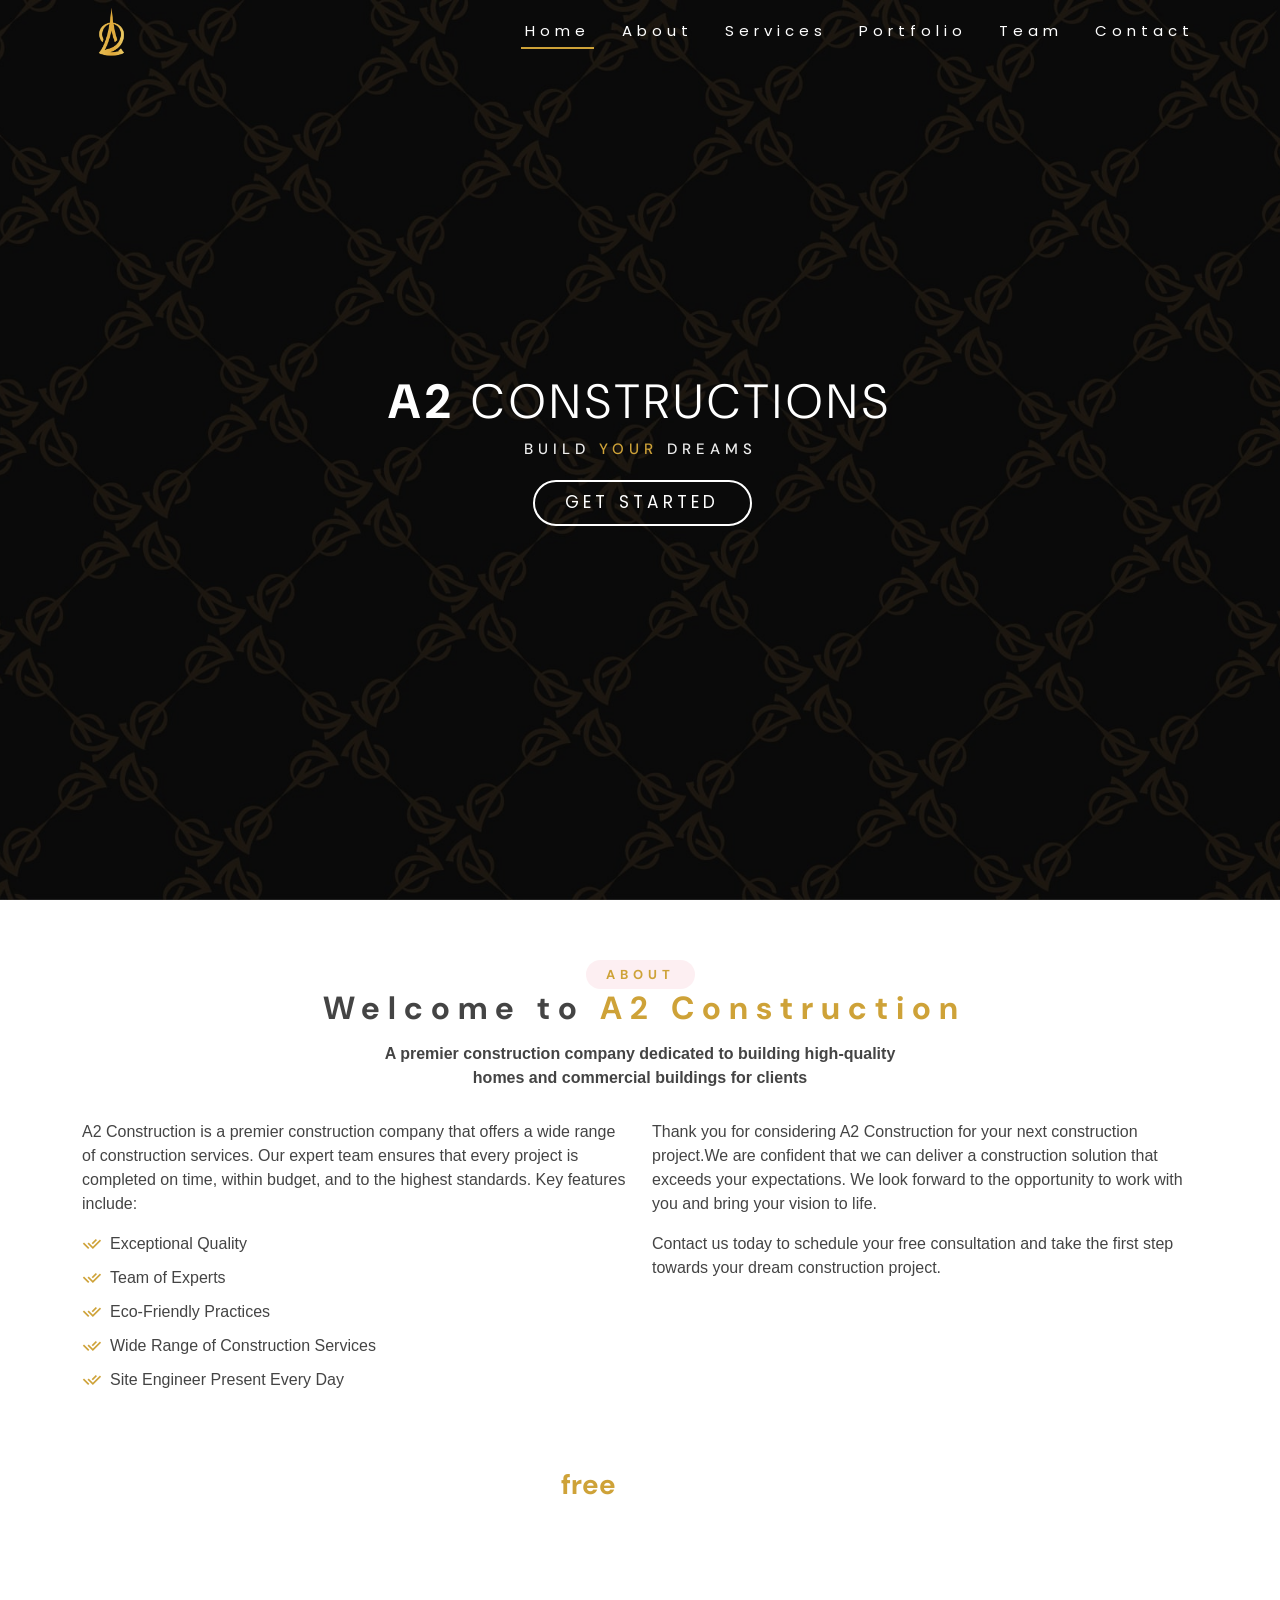
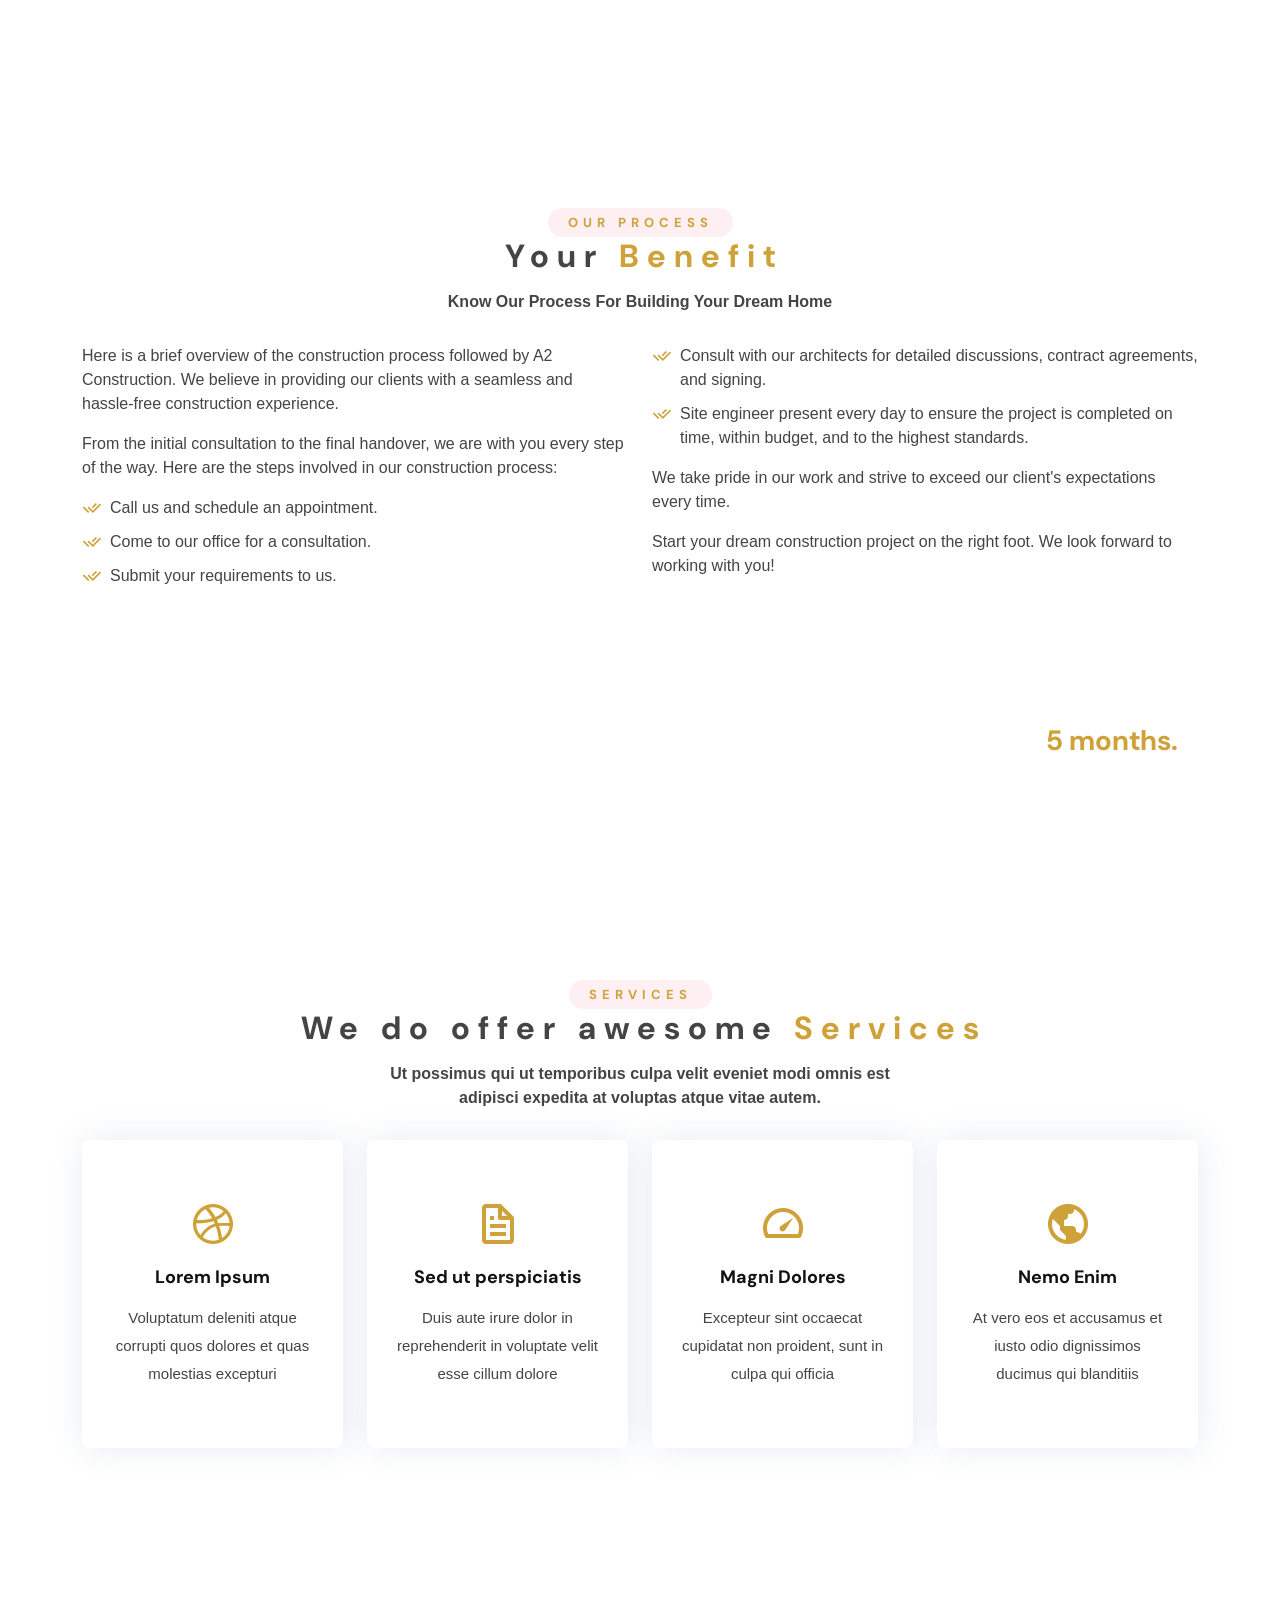
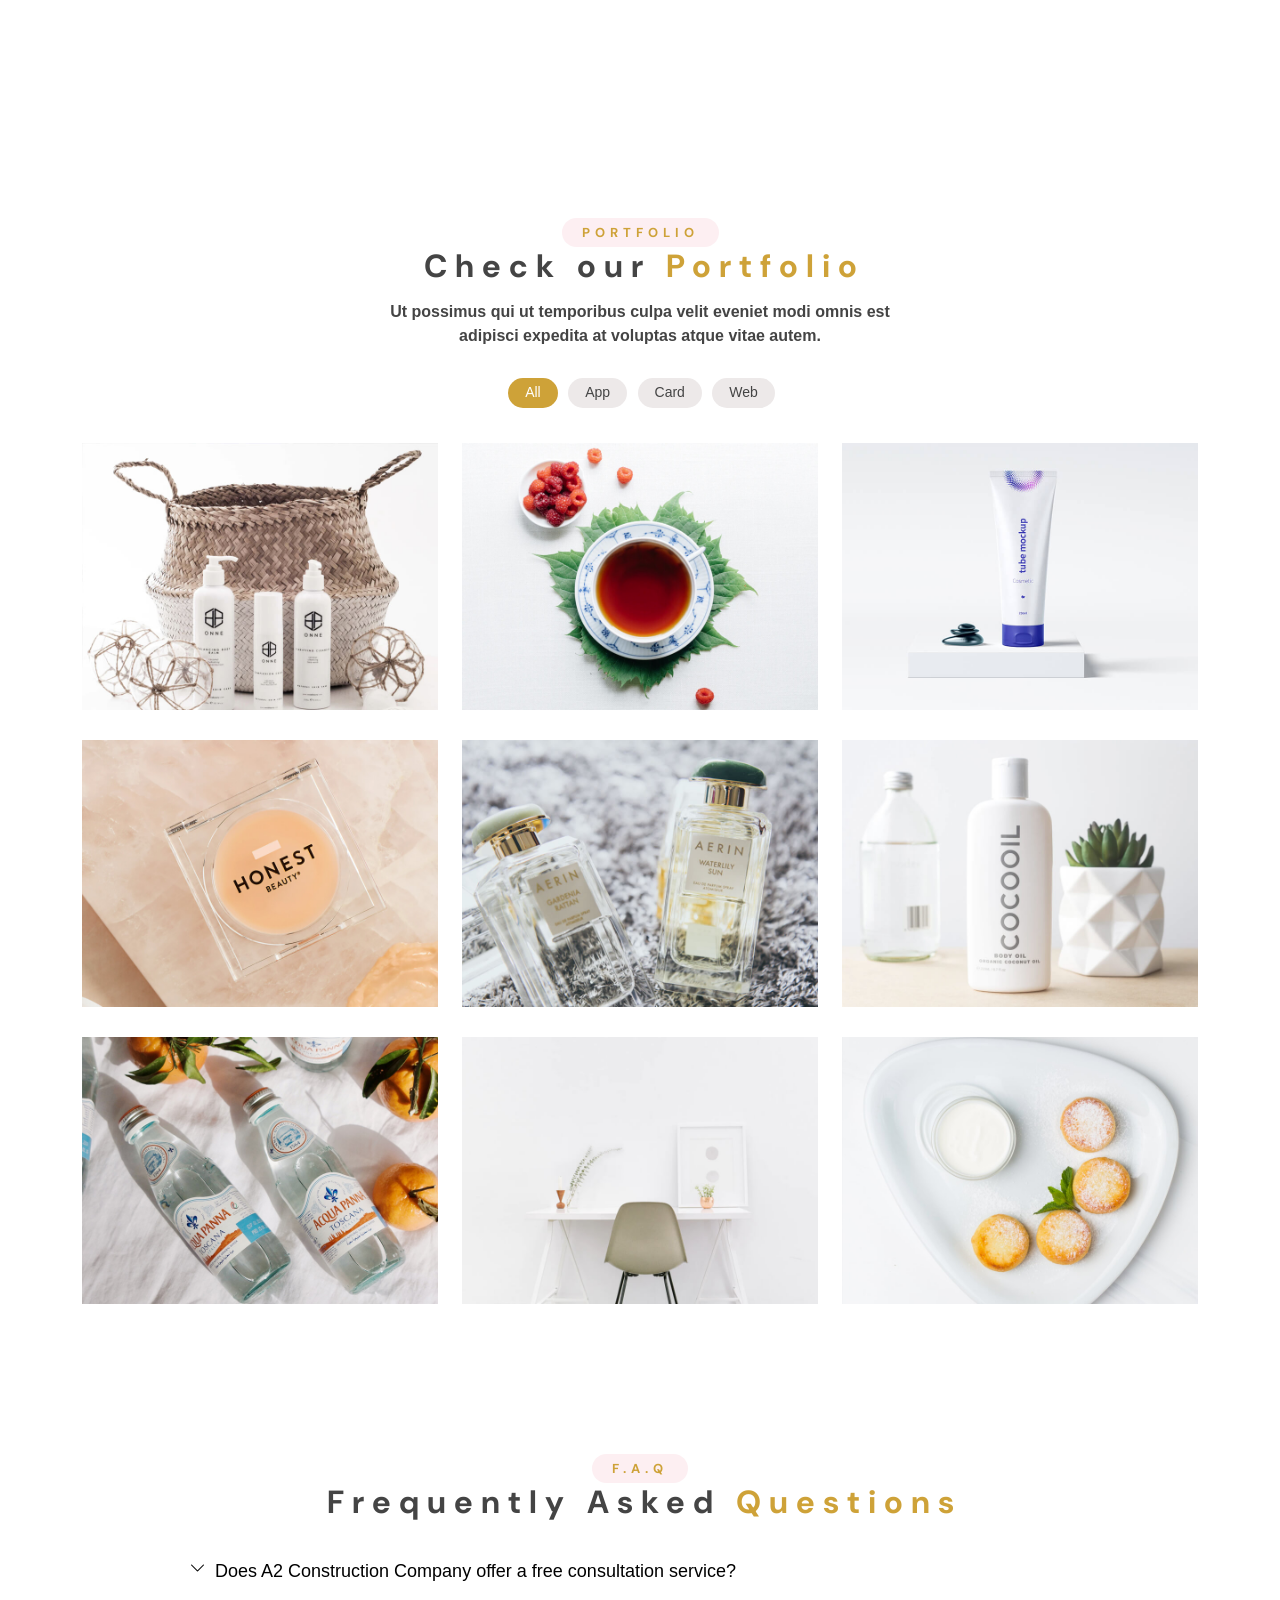
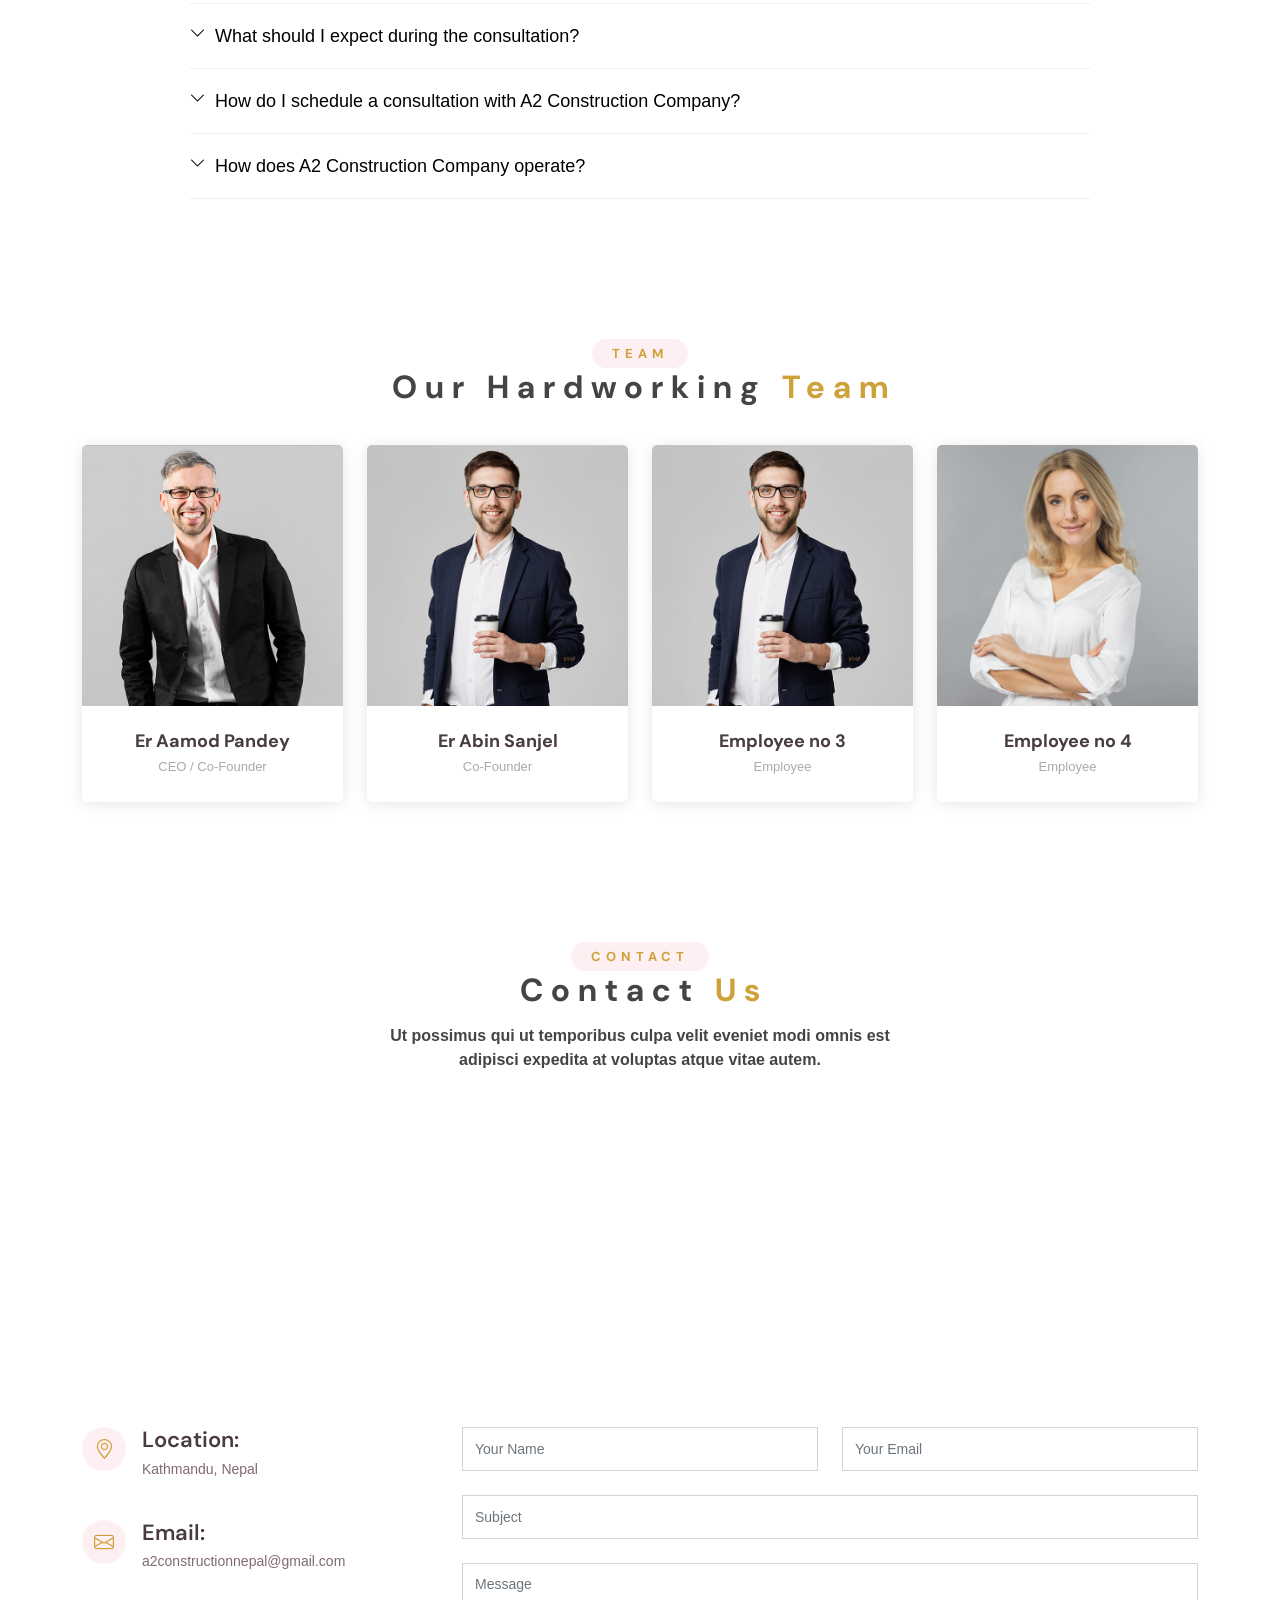
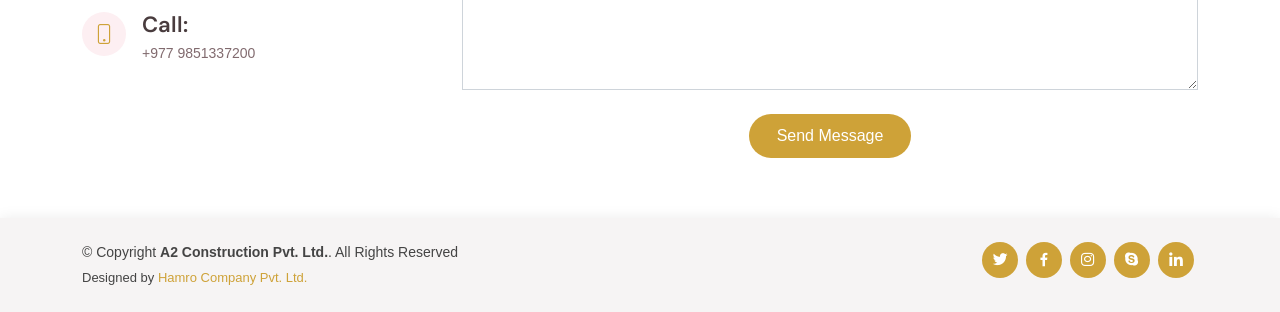
==== commit aa8e9a6d: "Working" ====
--- a/index.html
+++ b/index.html
@@ -450,26 +450,8 @@
                 </div>
               </div>
               <div class="member-info">
-                <h4>Walter White</h4>
-                <span>Chief Executive Officer</span>
-              </div>
-            </div>
-          </div>
-
-          <div class="col-lg-3 col-md-6 d-flex align-items-stretch">
-            <div class="member">
-              <div class="member-img">
-                <img src="assets/img/team/team-2.jpg" class="img-fluid" alt="">
-                <div class="social">
-                  <a href=""><i class="bi bi-twitter"></i></a>
-                  <a href=""><i class="bi bi-facebook"></i></a>
-                  <a href=""><i class="bi bi-instagram"></i></a>
-                  <a href=""><i class="bi bi-linkedin"></i></a>
-                </div>
-              </div>
-              <div class="member-info">
-                <h4>Sarah Jhonson</h4>
-                <span>Product Manager</span>
+                <h4>Er Aamod Pandey</h4>
+                <span>CEO / Co-Founder</span>
               </div>
             </div>
           </div>
@@ -486,8 +468,26 @@
                 </div>
               </div>
               <div class="member-info">
-                <h4>William Anderson</h4>
-                <span>CTO</span>
+                <h4>Er Abin Sanjel</h4>
+                <span>Co-Founder</span>
+              </div>
+            </div>
+          </div>
+
+          <div class="col-lg-3 col-md-6 d-flex align-items-stretch">
+            <div class="member">
+              <div class="member-img">
+                <img src="assets/img/team/team-3.jpg" class="img-fluid" alt="">
+                <div class="social">
+                  <a href=""><i class="bi bi-twitter"></i></a>
+                  <a href=""><i class="bi bi-facebook"></i></a>
+                  <a href=""><i class="bi bi-instagram"></i></a>
+                  <a href=""><i class="bi bi-linkedin"></i></a>
+                </div>
+              </div>
+              <div class="member-info">
+                <h4>Employee no 3</h4>
+                <span>Employee</span>
               </div>
             </div>
           </div>
@@ -504,8 +504,8 @@
                 </div>
               </div>
               <div class="member-info">
-                <h4>Amanda Jepson</h4>
-                <span>Accountant</span>
+                <h4>Employee no 4</h4>
+                <span>Employee</span>
               </div>
             </div>
           </div>
